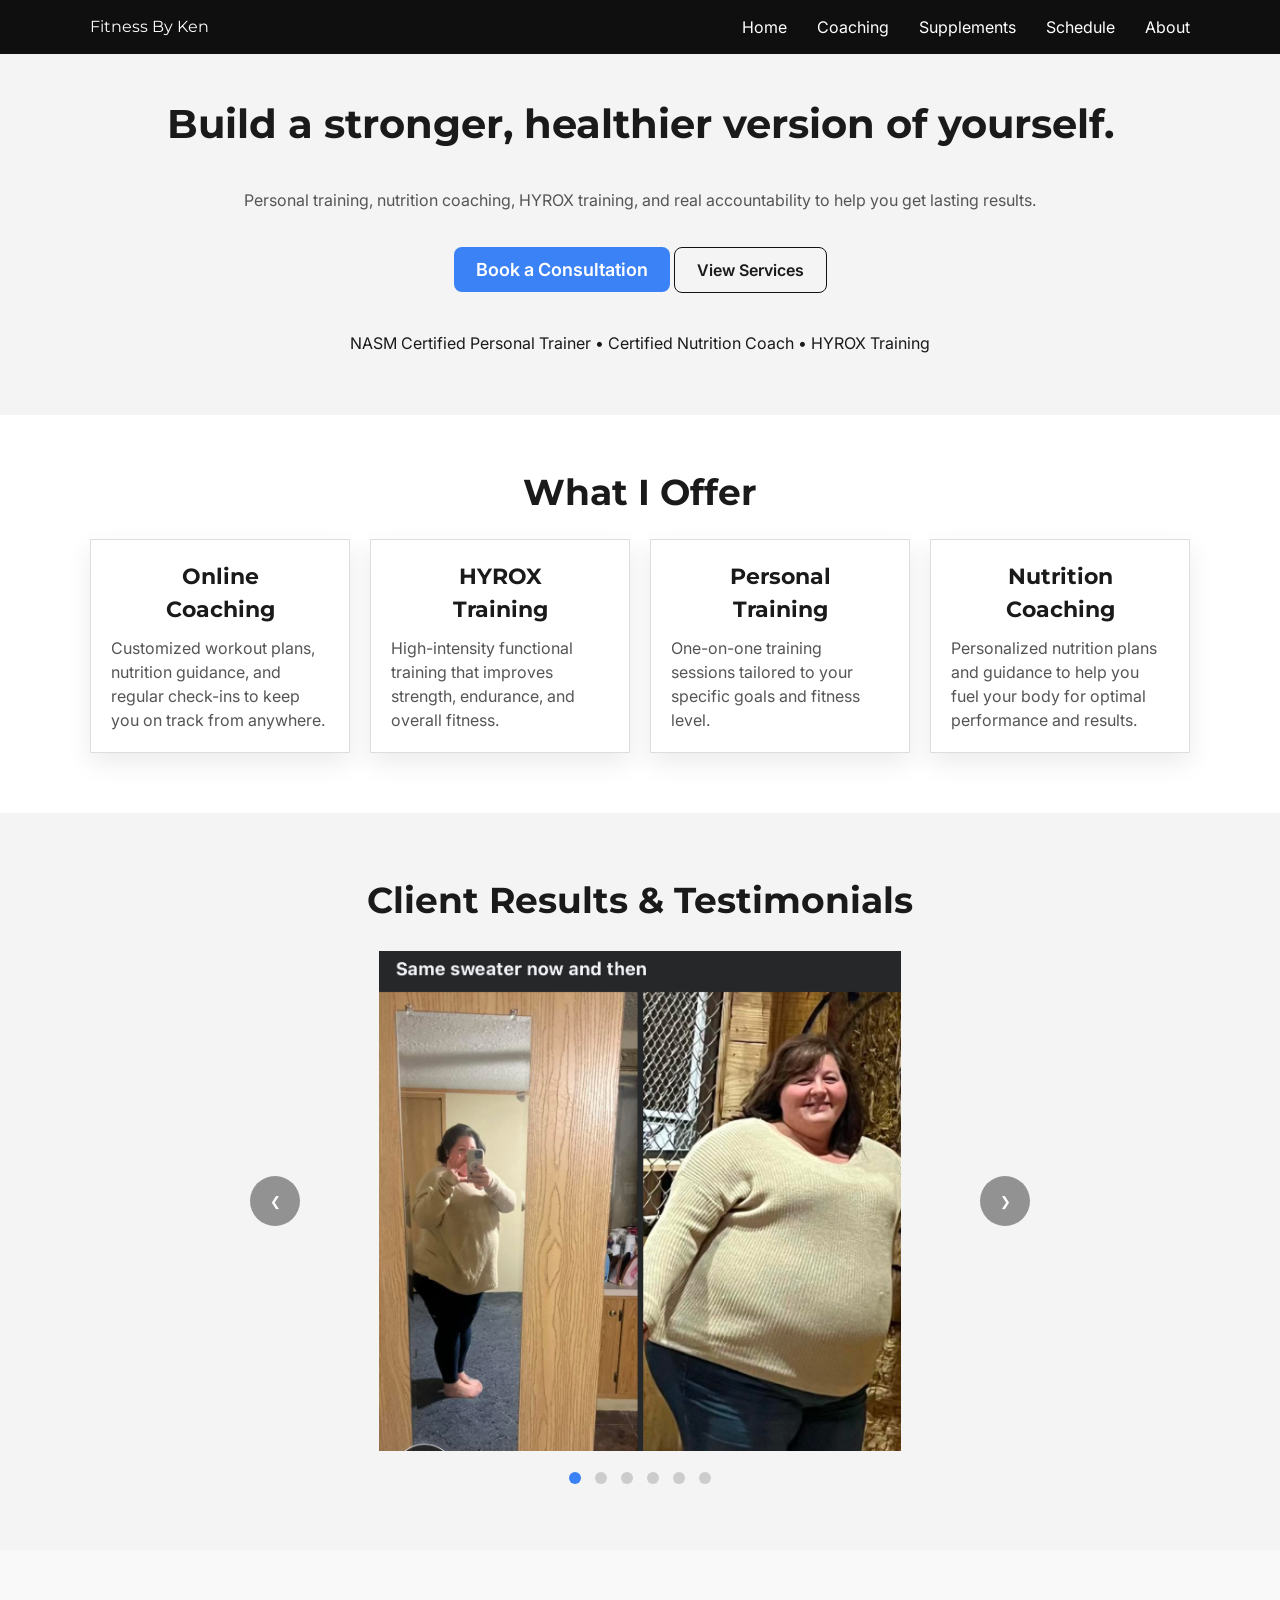
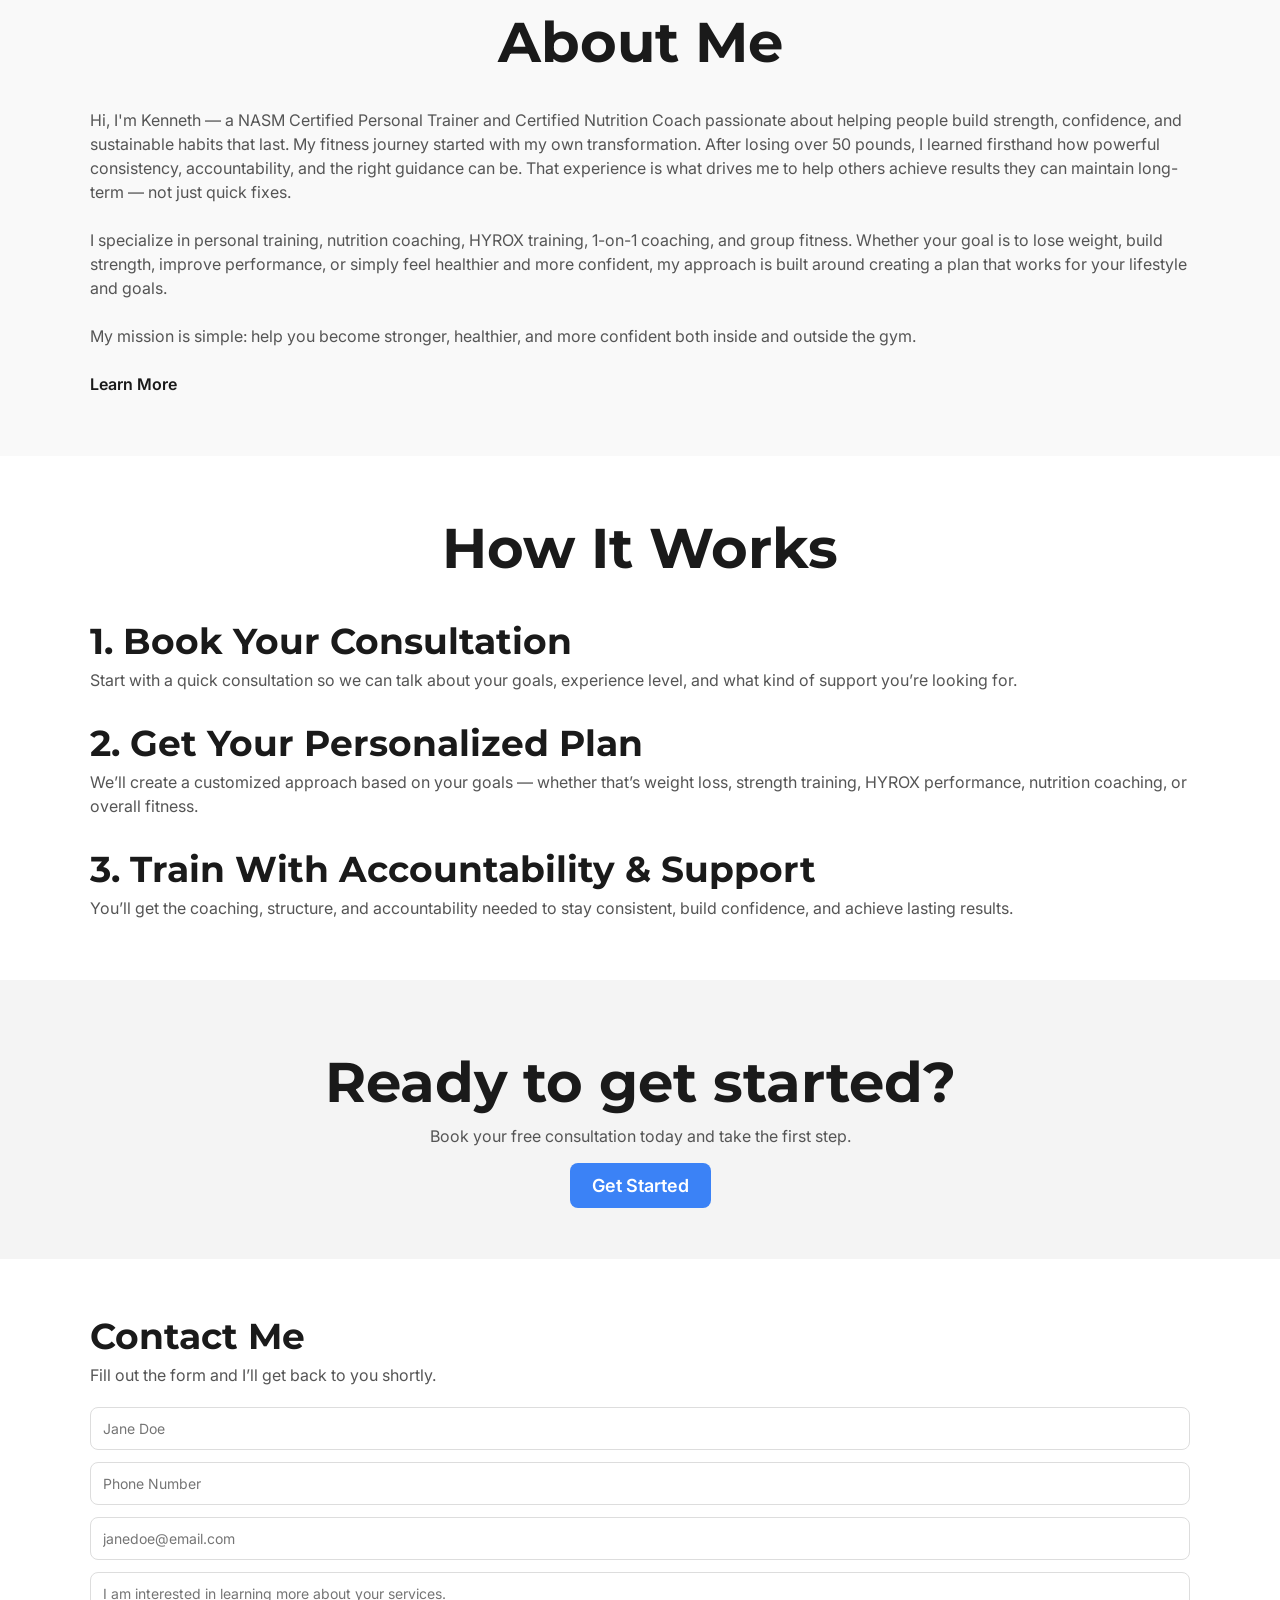
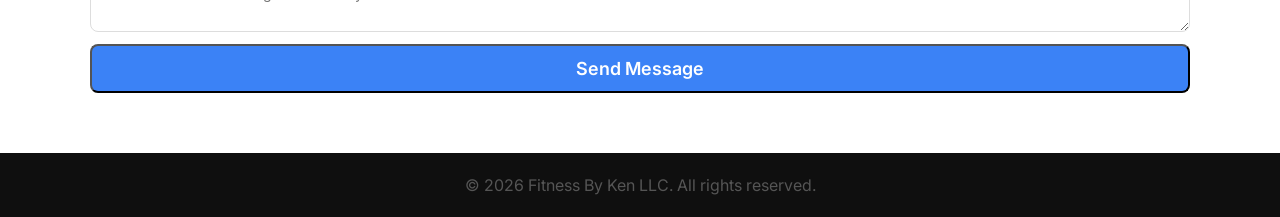
==== index.html @ b192e4bc "hide login button" ====
<!doctype html>
<html lang="en">
  <head>
    <meta charset="UTF-8" />
    <meta name="viewport" content="width=device-width, initial-scale=1.0" />
    <title>Fitness By Ken</title>
    <script type="module" src="js/login.js"></script>
    <link rel="stylesheet" href="style.css" />
    <link
      href="https://fonts.googleapis.com/css2?family=Inter:wght@400;500;600&family=Montserrat:wght@600;700;800&display=swap"
      rel="stylesheet"
    />
  </head>

  <body>
    <!-- HEADER / NAV -->
    <header class="header">
      <div class="container nav">
        <div class="logo">Fitness By Ken</div>

        <!-- <button class="hamburger" id="hamburger">☰</button> -->
        <div class="nav-links" id="navLinks">
          <a href="index.html">Home</a>
          <a href="products.html">Coaching</a>
          <a href="supplements.html">Supplements</a>
          <a href="scheduling.html">Schedule</a>
          <a href="aboutme.html">About</a>
          <a href="login.html" class="login-link loginHidden">Login</a>
        </div>
      </div>

      <div class="container nav mobile-nav">
        <div class="logo">Fitness By Ken</div>

        <div class="mobile-right">
          <a href="login.html" class="login-link loginHidden">Login</a>
          <button class="hamburger" id="hamburger">☰</button>
        </div>
        <div class="nav-links" id="navLinksMobile">
          <a href="index.html">Home</a>
          <a href="products.html">Coaching</a>
          <a href="supplements.html">Supplements</a>
          <a href="scheduling.html">Schedule</a>
          <a href="aboutme.html">About</a>
        </div>
      </div>
    </header>

    <!-- HERO -->
    <section class="hero">
      <div class="container hero-content">
        <h1>Build a stronger, healthier version of yourself.</h1>
        <br />
        <p>
          Personal training, nutrition coaching, HYROX training, and real
          accountability to help you get lasting results.
        </p>
        <br />
        <div class="hero-buttons">
          <a href="scheduling.html" class="btn primary">Book a Consultation</a>
          <a href="products.html" class="btn secondary">View Services</a>
        </div>
        <br />
        <br
        <p>
          NASM Certified Personal Trainer • Certified Nutrition Coach • HYROX
          Training
        </p>
      </div>
    </section>

    <!-- SERVICES -->
    <section class="section">
      <div class="container">
        <h2 class="centerMe">What I Offer</h2>
        <div class="grid">
          <div class="card">
            <h3 class="wioTitle">Online Coaching</h3>
            <p>
              Customized workout plans, nutrition guidance, and regular check-ins
              to keep you on track from anywhere.
            </p>
          </div>

           <div class="card">
            <h3 class="wioTitle">HYROX Training</h3>
            <p>
              High-intensity functional training that improves strength, endurance, and overall fitness.
            </p>
          </div>

          <div class="card">
            <h3 class="wioTitle">Personal Training</h3>
            <p>
              One-on-one training sessions tailored to your specific goals and fitness level.
            </p>
          </div>

          <div class="card">
            <h3 class="wioTitle">Nutrition Coaching</h3>
            <p>
              Personalized nutrition plans and guidance to help you fuel your body for optimal performance and results.
            </p>
          </div>
           <!-- <div class="card">
            <h3 class="wioTitle">Group Fitness</h3>
            <p>
              Fun and motivating group workouts that foster community and accountability while helping you reach your fitness goals.
            </p>
          </div> -->
        </div>
      </div>
    </section>

    <!--  Testimonials -->
    <section class="results-section">
      <h2>Client Results & Testimonials</h2>
      <br />
      <div class="carousel">
        <button class="carousel-btn prev">&#10094;</button>

        <div class="carousel-track-container">
          <div class="carousel-track">
            <div class="slide">
              <img src="images/image1.JPG" alt="" />
            </div>

            <div class="slide">
              <img src="images/image2.jpeg" alt="" />
            </div>

            <div class="slide">
              <img src="images/image3.JPG" alt="" />
            </div>
            <!-- <div class="slide">
              <video
                class="carousel-video"
                autoplay
                muted
                loop
                playsinline
                preload="auto"
              >
                <source src="images/image44.mp4" type="video/mp4" />
              </video>
            </div> -->
            <div class="slide">
              <img src="images/image5.jpeg" alt="" />
            </div>
            <div class="slide">
              <img src="images/image6.JPG" alt="" />
            </div>
            <div class="slide">
              <img src="images/image7.jpeg" alt="" />
            </div>
          </div>
        </div>

        <button class="carousel-btn next">&#10095;</button>
      </div>

      <div class="carousel-dots">
        <button class="dot active"></button>
        <button class="dot"></button>
        <button class="dot"></button>
        <button class="dot"></button>
        <button class="dot"></button>
        <button class="dot"></button>
      </div>
    </section>

    <!-- ABOUT PREVIEW -->
    <section class="section alt">
      <div class="container about">
        <div>
          <h1 class="centerMe">About Me</h1>
          <br />
          <p>
            <!-- I entered the fitness industry after my own weight loss journey,
            where I lost over 50 pounds with the guidance of a coach. That
            experience transformed my life physically and mentally and inspired
            me to help others achieve similar lasting change. Through both
            personal experience and coaching, I’ve learned that real progress
            comes from structure, consistency, accountability, and sustainable
            habits rather than quick fixes. My focus is helping people build
            systems that lead to long-term results inside and outside the gym. -->
            Hi, I'm Kenneth — a NASM Certified Personal Trainer and Certified Nutrition Coach passionate about helping people build strength, confidence, and sustainable habits that last.
            My fitness journey started with my own transformation. After losing over 50 pounds, I learned firsthand how powerful consistency, accountability, and the right guidance can be. That experience is what drives me to help others achieve results they can maintain long-term — not just quick fixes. <br /> <br />
            I specialize in personal training, nutrition coaching, HYROX training, 1-on-1 coaching, and group fitness. Whether your goal is to lose weight, build strength, improve performance, or simply feel healthier and more confident, my approach is built around creating a plan that works for your lifestyle and goals. <br /> <br />
            My mission is simple: help you become stronger, healthier, and more confident both inside and outside the gym.
          </p>
          <br />
          <a href="aboutme.html" id="learnMore" class="btn link">Learn More</a>
        </div>
      </div>
    </section>

    <!-- HOW IT WORKS -->

    <!-- need to make mobile 
     Desktop
    Three columns/cards side-by-side
    [1]   [2]   [3]
    Mobile
    Stack vertically
    [1]
    [2]
    [3] -->
    <section class="section">
      <div class="container">
        <h1 class="centerMe">How It Works</h1>
        <br />
        <h2>1. Book Your Consultation</h2>
        <p>Start with a quick consultation so we can talk about your goals, experience level, and what kind of support you’re looking for.</p>
        <br />
        <h2>2. Get Your Personalized Plan</h2>
        <p>We’ll create a customized approach based on your goals — whether that’s weight loss, strength training, HYROX performance, nutrition coaching, or overall fitness.</p>
        <br />
        <h2>3. Train With Accountability & Support</h2>
        <p>You’ll get the coaching, structure, and accountability needed to stay consistent, build confidence, and achieve lasting results.</p>
      </div>
    </section>

    <!-- CTA -->
    <section class="cta">
      <div class="container">
        <h1>Ready to get started?</h1>
        
        <p>Book your free consultation today and take the first step.</p>
        <br />
        <a href="scheduling.html" class="btn primary">Get Started</a>
      </div>
    </section>
    <section class="section">
      <div class="container">
        <h2>Contact Me</h2>
        <p>Fill out the form and I’ll get back to you shortly.</p>

        <form
          class="contact-form"
          action="https://formspree.io/f/meennvjg"
          method="POST"
        >
          <input type="text" name="name" placeholder="Jane Doe" required />

          <input type="text" name="phone" placeholder="Phone Number" required />

          <input
            type="email"
            name="email"
            placeholder="janedoe@email.com"
            required
          />

          <textarea
            name="message"
            placeholder="I am interested in learning more about your services."
            required
          ></textarea>

          <button type="submit" class="btn primary contactButton">
            Send Message
          </button>
        </form>
      </div>
    </section>

    <!-- FOOTER -->
    <footer class="footer">
      <div class="container">
        <p>© 2026 Fitness By Ken LLC. All rights reserved.</p>
      </div>
    </footer>
    <script>
      const hamburger = document.getElementById("hamburger");
      const navLinks = document.getElementById("navLinksMobile");

      console.log("Hamburger:", hamburger);
      console.log("NavLinksMobile:", navLinksMobile);

      hamburger.addEventListener("click", () => {
        console.log("clicked");
        navLinks.classList.toggle("active");
      });
    </script>
    <script src="JS/carousel.js" defer></script>
  </body>
</html>
---- style.css ----
/* RESET */
* {
  margin: 0;
  padding: 0;
  box-sizing: border-box;
  font-family: "Inter", sans-serif;
}

:root {
  --black: #0f0f0f;
  --white: #ffffff;
  --gray: #f4f4f4;
  --text: #1a1a1a;
  --accent: #3b82f6;
}

body {
  line-height: 1.5;
  color: #111;
  font-family: "Inter", sans-serif;
  color: var(--text);
}

a {
  color: inherit;
  text-decoration: none;
}

h1,
h2,
h3,
.logo {
  font-family: "Montserrat", sans-serif;
}

h1 {
  font-size: clamp(32px, 5vw, 56px);
}

h2 {
  font-size: clamp(24px, 3.5vw, 36px);
}

h3 {
  font-size: clamp(18px, 2.5vw, 22px);
}

p {
  font-size: 16px;
  color: #555;
}

/* LAYOUT */
.container {
  width: 90%;
  max-width: 1100px;
  margin: 0 auto;
}

.centerMe {
  text-align: center;
}

/* NAV */
.header {
  background: var(--black);
  color: white;
  padding: 15px 0;
}

.nav {
  display: flex;
  justify-content: space-between;
  align-items: center;
  flex-wrap: wrap;
  gap: 10px;
}

.nav a {
  color: white;
  text-decoration: none;
  margin-left: 15px;
}

.login-link {
  margin-left: 15px;
  padding: 8px 14px;
  border: 1px solid white;
  border-radius: 6px;
  color: white;
  display: flex;
  align-items: center;
}

.login-link:hover {
  background: white;
  color: black;
}

.loginHidden {
  display: none;
}

/* HERO */
.hero {
  background: var(--gray);
  /* padding: 80px 0; */
  padding: clamp(40px, 4vh, 80px) 0;
  text-align: center;
}

.hero h1 {
  font-size: 40px;
  margin-bottom: 10px;
}

.hero p {
  margin-bottom: 20px;
}

/* About Me */
.about-hero {
  text-align: center;
  padding: 40px 0;
}

.subtitle {
  font-size: 18px;
  color: #555;
  margin-top: 10px;
}

/* BUTTONS */
#learnMore {
  padding-left: 0%;
}
.btn {
  padding: 12px 22px;
  border-radius: 8px;
  font-weight: 600;
  transition: all 0.2s ease;
}

.primary:hover {
  opacity: 0.9;
}

.secondary {
  border: 1px solid #111;
}

.primary {
  background: var(--accent);
  color: white;
  font-family: "Inter", sans-serif;
  font-size: 18px;
}

.secondaryBtn {
  background: navy;
  color: white;
  font-family: "Inter", sans-serif;
  font-size: 18px;
}

.contactButton {
  background: var(--accent);
  color: white;
  font-family: "Inter", sans-serif;
  padding: 12px 22px;
  border-radius: 8px;
  font-weight: 600;
  transition: all 0.2s ease;
  /* font-size: 200px; */
}

/* SECTIONS */
section {
  padding-top: 70px;
}
.section {
  /* padding: 60px 0; */
  padding-top: 50px;
  padding-bottom: 60px;
}

.purchaseBtn {
  /* padding-left: 30px; */
  /* border: 2px solid var(--accent); */
  display: flex;
  justify-content: center;
}

.section.alt {
  background: #f9f9f9;
}

/* GRID */
.grid {
  display: grid;
  /* grid-template-columns: repeat(3, 1fr); */
  grid-template-columns: repeat(auto-fit, minmax(250px, 1fr));
  gap: 20px;
  margin-top: 20px;
  justify-items: center;
}

.membership-grid {
  display: inline-grid;
  grid-template-columns: repeat(3, 1fr);
  gap: 20px;
  margin-top: 20px;
  justify-items: center;
}

.pricing {
  font-size: 4em;
  font-weight: 600;
  color: white;
}

.smallFont {
  font-size: 0.75em;
  color: white;
}

.featuresList {
  margin-top: -20px;
  padding-left: 20px;
}
.featuresList li {
  margin-top: 18px;
  margin-bottom: 18px;
  list-style-type: none;
}

.cardColor {
  background: var(--accent);
  padding-bottom: 30px;
  /* margin-left: -20px;
  margin-right: -20px; */
}

.cardColor p,
h3 {
  /* margin-left: 20px;
  margin-right: 20px; */
  padding-left: 20px;
  padding-right: 20px;
}

.cardP {
  margin-left: 20px;
  margin-right: 20px;
}

.card {
  border: 1px solid #ddd;
  box-shadow: 0 10px 25px rgba(0, 0, 0, 0.08);
  transition: transform 0.2s ease;
  /* color: white; */
  padding: 20px;
}

.cardP {
  color: white;
}
.purchaseCard h3 {
  color: white;
  padding-top: 20px;
}

#card {
  padding: 0;
}

.purchaseCard {
  border: 1px solid #ddd;
  box-shadow: 0 10px 25px rgba(0, 0, 0, 0.08);
  transition: transform 0.2s ease;
  /* padding-left: 20px !important;
  padding-right: 20px !important; */
}

.disabled-link {
  opacity: 0.5;
  pointer-events: none;
}

hr {
  margin-right: 0px;
  margin-left: -20px;
}

.card:hover {
  transform: translateY(-5px);
}

.membership-card {
  display: flex;
  flex-direction: column;
  height: 100%;
}

/* CTA */
.cta {
  background: black;
  color: white;
  text-align: center;
  padding-top: 35px;
  padding-bottom: 60px;
  padding-left: 0;
  padding-right: 0;
}

.contact-form {
  display: flex;
  flex-direction: column;
  gap: 12px;
  margin-top: 20px;
  width: 100%;
}

.contact-form input,
.contact-form textarea {
  padding: 12px;
  border: 1px solid #ddd;
  border-radius: 8px;
  font-size: 14px;
  width: 100%;
}

.contact-form input:focus,
.contact-form textarea:focus {
  outline: none;
  border-color: #3b82f6;
}

/* SERVICES */
.wioTitle {
  text-align: center;
  margin-bottom: 10px;
}

/* RESULTS */
.results-section {
  padding: 60px 0;
  text-align: center;
  background-color: var(--gray);
}

.carousel {
  position: relative;
  max-width: 800px;
  margin: auto;
}

.carousel-track-container {
  overflow: hidden;
  border-radius: 12px;
}

.carousel-track {
  display: flex;
  transition: transform 0.4s ease;
}

.slide {
  min-width: 100%;
  height: 500px;
}

.slide img,
.slide video {
  width: 100%;
  height: 100%;
  display: block;
  border-radius: 12px;
  object-fit: contain;
}

.carousel-btn {
  position: absolute;
  top: 50%;
  transform: translateY(-50%);
  z-index: 9999;

  background: rgba(0, 0, 0, 0.5);
  color: white;
  border: none;

  width: 50px;
  height: 50px;

  display: flex;
  align-items: center;
  justify-content: center;

  border-radius: 50%;
  cursor: pointer;

  pointer-events: auto;
  touch-action: manipulation;
}

.prev {
  left: 10px;
}

.next {
  right: 10px;
}

.prev,
.next {
  position: absolute;
  top: 50%;
  transform: translateY(-50%);
  z-index: 10;

  background: rgba(0, 0, 0, 0.4);
  color: white;
  border: none;
  padding: 10px 14px;
  cursor: pointer;
}

.carousel-dots {
  margin-top: 15px;
}

.dot {
  width: 12px;
  height: 12px;
  border-radius: 50%;
  border: none;
  margin: 0 5px;
  background: #ccc;
  cursor: pointer;
}

.dot.active {
  background: #3b82f6;
}

.carousel-track {
  cursor: grab;
  user-select: none;
  will-change: transform;
}

.carousel-track:active {
  cursor: grabbing;
}

.carousel-track-container {
  position: relative;
  z-index: 1;
}

.carousel-btn {
  z-index: 10000;
}

.carousel-video {
  width: 100%;
  height: 100%;
  object-fit: cover;
  display: block;
  border-radius: 12px;
}

.carousel-track-container {
  height: 500px;
  overflow: hidden;
}

.slide video,
.slide img {
  pointer-events: none;
}

/* FOOTER */
.footer {
  text-align: center;
  padding: 20px;
  font-size: 14px;
  background: var(--black);
}

/* 2-column layout */
.split {
  display: grid;
  grid-template-columns: 2fr 1fr;
  gap: 40px;
  align-items: start;
}

/* Right-side box */
.about-box {
  background: white;
  padding: 20px;
  border-radius: 10px;
  box-shadow: 0 10px 25px rgba(0, 0, 0, 0.08);
}

.about-box ul {
  margin-top: 10px;
  padding-left: 20px;
}

.about-box li {
  margin-bottom: 8px;
}

.nav-links {
  display: flex;
  gap: 15px;
  align-items: center;
}

.hamburger {
  display: none;
  font-size: 28px;
  background: none;
  border: none;
  color: white;
  cursor: pointer;
}

.mobile-nav {
  display: none;
}

/* Purchase Buttons */
.stripeButton {
  width: 100%;
  max-width: 100%;
  overflow: hidden;
}

/* Supplements Section */
body {
  margin: 0;
  font-family: Arial, sans-serif;
  color: var(--text);
  background: white;
}

/* HERO */

.supp {
  /* background:
    linear-gradient(rgba(0, 0, 0, 0.55), rgba(0, 0, 0, 0.55)),
    url("images/supplements-banner.jpg");
  background-size: cover;
  background-position: center;
  color: --var();
  text-align: center;
  padding: 100px 20px; */
  background: var(--gray);
  /* padding: 80px 0; */
  padding: clamp(40px, 4vh, 80px) 0;
  text-align: center;
}

.supp h1 {
  font-size: 3rem;
  margin-bottom: 15px;
}

.supp p {
  max-width: 700px;
  margin: auto;
  line-height: 1.6;
}

.disclaimer {
  margin-top: 20px;
  font-size: 0.9rem;
  opacity: 0.85;
}

/* CATEGORY FILTERS */

.categories {
  display: flex;
  justify-content: center;
  flex-wrap: wrap;
  gap: 10px;
  padding: 40px 20px;
}

.category-btn {
  padding: 10px 20px;
  border: none;
  border-radius: 50px;
  background: var(--gray);
  cursor: pointer;
  font-weight: bold;
  font-size: 1em;
}

.category-btn:hover {
  background: var(--accent);
  color: white;
}

/* FEATURED PRODUCT */

.featured {
  max-width: 1200px;
  margin: auto;
  padding: 40px 20px;
}

.featured-card {
  display: grid;
  grid-template-columns: 1fr 1fr;
  gap: 40px;
  background: #f5f5f5;
  border-radius: 20px;
  overflow: hidden;
}

.featured-image img {
  width: 100%;
  height: 100%;
  object-fit: cover;
}

.featured-content {
  padding: 40px;
}

.badge {
  display: inline-block;
  background: #42d7f5;
  /* padding: 8px 14px; */
  padding-left: 20px;
  padding-right: 20px;
  padding-top: 10px;
  padding-bottom: 10px;
  border-radius: 10px;
  font-weight: bold;
  margin-bottom: 20px;
  margin-left: 38%;
  margin-right: 38%;
  color: white;
  font-size: 1.25em;
}

.featured-content h2 {
  margin-top: 0;
}

.btnProduct {
  display: inline-block;
  background: var(--accent);
  color: white;
  text-decoration: none;
  padding: 14px 28px;
  border-radius: 10px;
  margin-top: 20px;
  transition: 0.3s;
}

.btnProduct:hover {
  /* background: var(--primary-dark);
  color: var(--black); */
  opacity: 0.8;
}

/* PRODUCT GRID */

.products {
  max-width: 1200px;
  margin: auto;
  padding: 40px 20px;
}

.product-grid {
  display: grid;
  grid-template-columns: repeat(auto-fit, minmax(280px, 1fr));
  gap: 25px;
}

.product-card {
  background: white;
  border: 1px solid #ddd;
  border-radius: 15px;
  overflow: hidden;
  transition: 0.3s;
}

.product-card:hover {
  transform: translateY(-5px);
}

.product-card img {
  width: 100%;
  height: 250px;
  object-fit: contain;
}

.product-info {
  padding: 20px;
}

.product-info h3 {
  margin-top: 0;
  margin-left: -20px;
}

.product-info ul {
  padding-left: 18px;
}

.product-info a {
  width: 100%;
  text-align: center;
  box-sizing: border-box;
}

/* DAILY STACK */

.stack {
  background: #fafafa;
  padding: 80px 20px;
}

.stack-container {
  max-width: 900px;
  margin: auto;
}

.stack h2 {
  text-align: center;
  margin-bottom: 40px;
}

.stack-item {
  margin-bottom: 25px;
}

.stack-item h3 {
  color: var(--primary);
}

/* FAQ */

.faq {
  max-width: 900px;
  margin: auto;
  padding: 80px 20px;
}

.faq h2 {
  text-align: center;
  margin-bottom: 40px;
}

.faq-item {
  margin-bottom: 30px;
}

.faq h3 {
  margin-left: -20px !important;
}

/* CTA */

.cta {
  background: var(--gray);
  color: var(--text);
  text-align: center;
  padding-top: 60px;
  padding-bottom: 60px;
  padding-left: 20px;
  padding-right: 20px;
}

.cta h2 {
  margin-top: 0;
}

@media (max-width: 768px) {
  .featured-card {
    grid-template-columns: 1fr;
  }

  .hero h1 {
    font-size: 2.2rem;
  }
}

/* Terms of Service */
.tos {
  max-width: 75vw;
  margin: 0 auto;
  padding: 60px 20px;
}

/* Privacy Policy */
.privacy-policy {
  max-width: 75vw;
  margin: 0 auto;
  padding: 60px 20px;
}

/* Responsive */
/* tablet */
@media (max-width: 1024px) {
  .split {
    grid-template-columns: 1fr;
  }

  .grid {
    grid-template-columns: repeat(2, 1fr);
    gap: 20px;
  }
}

/* mobile */
@media (max-width: 768px) {
  .grid {
    grid-template-columns: repeat(2, 1fr);
  }
  .hero-buttons {
    flex-direction: column;
    align-items: center;
    width: 100%;
    flex-wrap: wrap;
    justify-content: center;
    gap: 10px;
    grid-template-columns: 2fr;
    display: flex !important;
  }
  .hero-buttons .btn {
    width: 100%;
    max-width: 100%;
    text-align: center;
  }

  .nav {
    flex-wrap: wrap;
    align-items: center;
    text-align: right;
    padding-right: 15px;
    padding-left: 15px;
    gap: 10px;
    display: none;
    justify-content: space-between;
    width: 100%;
  }

  .mobile-nav {
    flex-wrap: wrap;
    align-items: center;
    text-align: right;
    padding-right: 15px;
    padding-left: 15px;
    gap: 10px;
    display: flex;
    justify-content: space-between;
    width: 100%;
  }
  .hamburger {
    display: block;
  }

  .nav-links {
    display: none;
    flex-direction: column;
    width: 100%;
    align-items: flex-end;
    text-align: right;
    margin-top: 10px;
  }

  .nav-links.active {
    display: flex !important;
  }
  .mobile-right {
    display: flex;
    align-items: center;
    gap: 15px;
  }

  .purchaseBtn iframe,
  .stripeButton {
    width: 100% !important;
    max-width: 100% !important;
    padding: 10px 0 !important;
  }

  @media (max-width: 640px) {
    .grid {
      grid-template-columns: 1fr;
    }
    .hero-buttons {
      flex-direction: column;
      align-items: center;
      width: 100%;
      flex-wrap: wrap;
      justify-content: center;
      gap: 10px;
      grid-template-columns: 1fr;
      display: flex !important;
    }
    .hero-buttons .btn {
      width: 100%;
      max-width: 280px;
      text-align: center;
    }

    .nav {
      flex-wrap: wrap;
      align-items: center;
      text-align: right;
      padding-right: 15px;
      padding-left: 15px;
      gap: 10px;
      display: none;
      justify-content: space-between;
      width: 100%;
    }

    .mobile-nav {
      flex-wrap: wrap;
      align-items: center;
      text-align: right;
      padding-right: 15px;
      padding-left: 15px;
      gap: 10px;
      display: flex;
      justify-content: space-between;
      width: 100%;
    }
    .hamburger {
      display: block;
    }

    .nav-links {
      display: none;
      flex-direction: column;
      width: 100%;
      align-items: flex-end;
      text-align: right;
      margin-top: 10px;
    }

    .nav-links.active {
      display: flex !important;
    }
    .mobile-right {
      display: flex;
      align-items: center;
      gap: 15px;
    }

    .purchaseBtn iframe,
    .stripeButton {
      width: 100% !important;
      max-width: 100% !important;
      padding: 10px 0 !important;
    }
  }
}
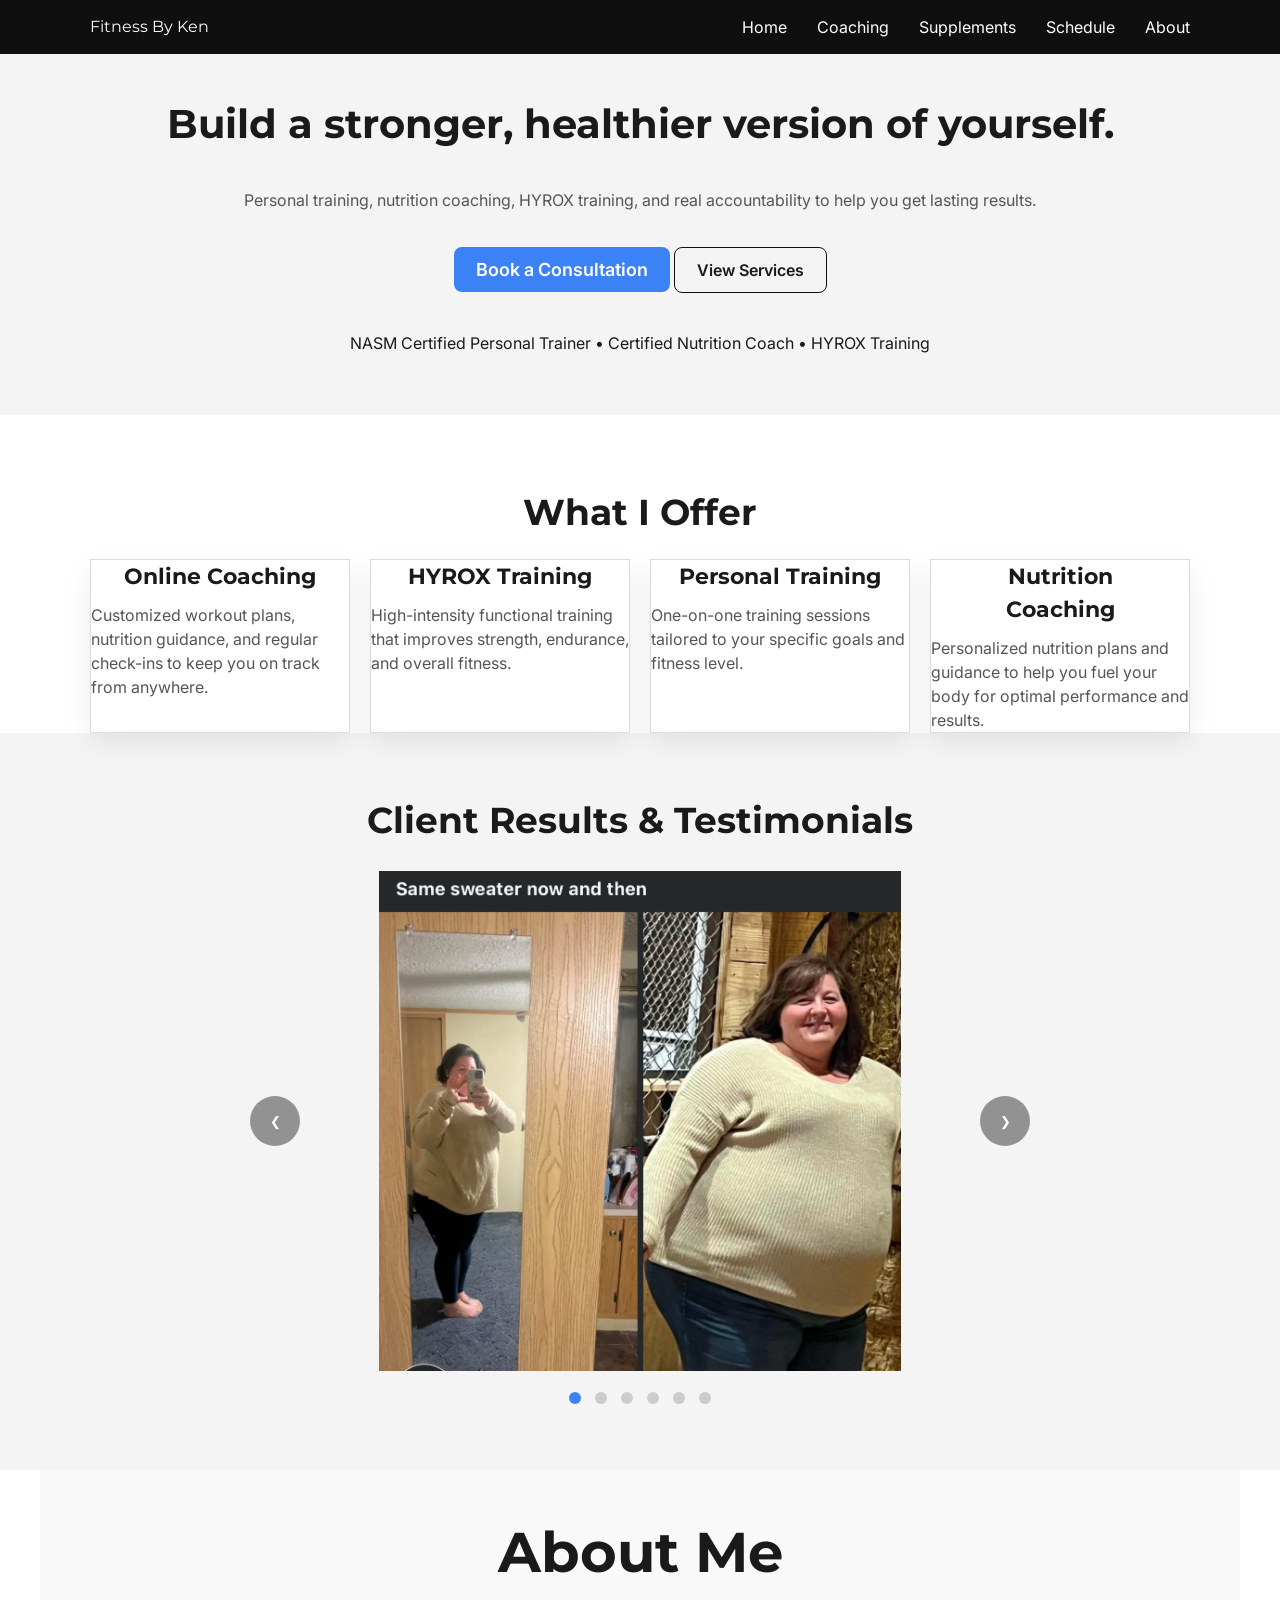
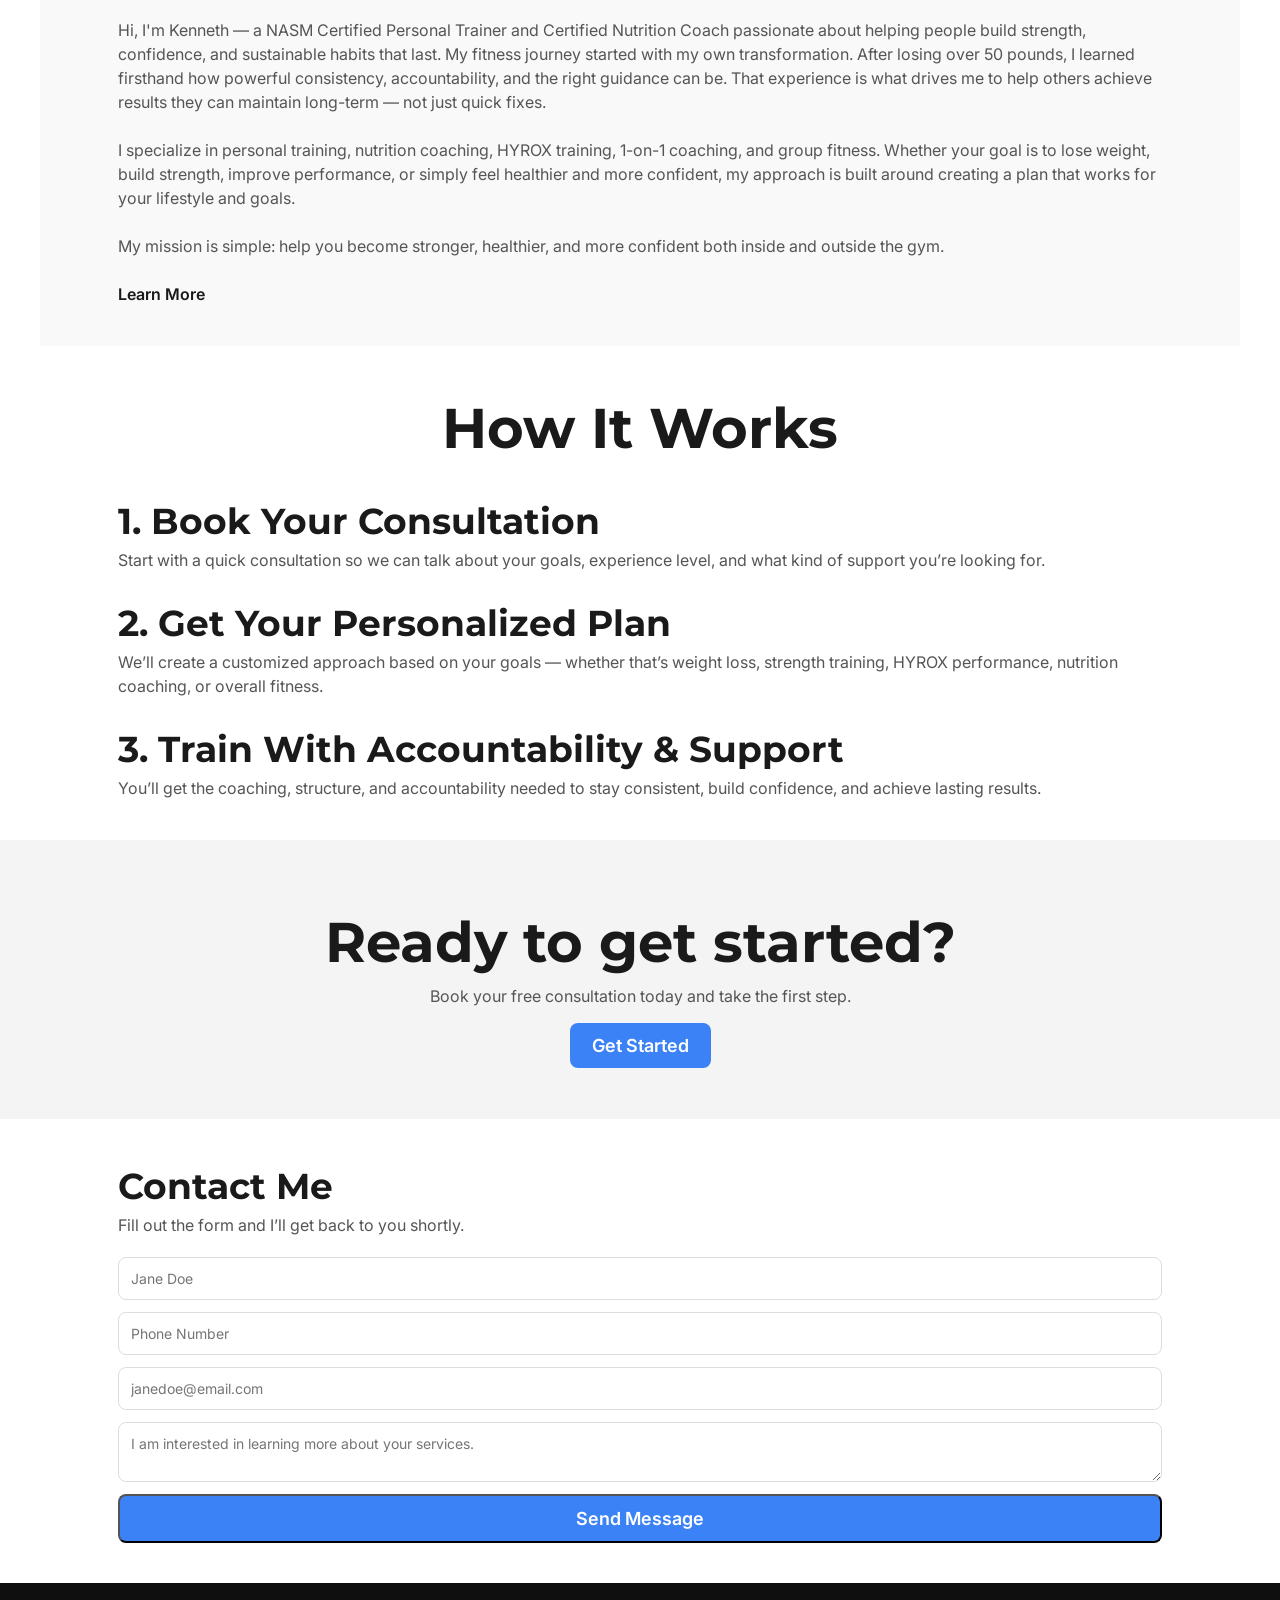
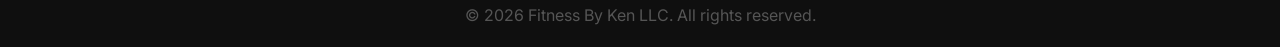
==== commit 3f451f7c: "update purchase cards" ====
--- a/index.html
+++ b/index.html
@@ -70,7 +70,7 @@
     </section>
 
     <!-- SERVICES -->
-    <section class="section">
+    <section class="sectionIndex">
       <div class="container">
         <h2 class="centerMe">What I Offer</h2>
         <div class="grid">
--- a/style.css
+++ b/style.css
@@ -179,9 +179,12 @@
   padding-top: 70px;
 }
 .section {
-  /* padding: 60px 0; */
-  padding-top: 50px;
-  padding-bottom: 60px;
+  /* padding-top: 50px;
+  padding-bottom: 60px; */
+  /* comment out top, keep the bottom */
+  max-width: 1200px;
+  margin: auto;
+  padding: 40px 20px;
 }
 
 .purchaseBtn {
@@ -206,11 +209,22 @@
 }
 
 .membership-grid {
-  display: inline-grid;
+  /* display: inline-grid;
   grid-template-columns: repeat(3, 1fr);
-  gap: 20px;
+  grid-template-rows: repeat(2, 1fr);
+  grid-auto-flow: column;
+  gap: 0 1rem;
   margin-top: 20px;
   justify-items: center;
+  align-items: stretch; */
+
+  /* comment out top, keep the bottom */
+  display: grid;
+  grid-template-columns: repeat(3, 1fr);
+  grid-template-rows: auto auto;
+  grid-auto-flow: column;
+  column-gap: 1rem;
+  row-gap: 0;
 }
 
 .pricing {
@@ -225,18 +239,48 @@
 }
 
 .featuresList {
-  margin-top: -20px;
+  /* margin-top: -20px; */
   padding-left: 20px;
+
+  flex: 1;
+  width: 100%;
+  height: 100%;
+  margin: 0;
+  display: flex;
+  flex-direction: column;
+  justify-content: space-evenly;
 }
 .featuresList li {
-  margin-top: 18px;
-  margin-bottom: 18px;
+  /* margin-top: 18px;
+  margin-bottom: 18px; */
   list-style-type: none;
+  /* justify-content: space-evenly; */
+  /* display: flex;
+  flex-direction: column;
+  justify-content: space-evenly;
+  padding: 0; */
+  margin: 0;
+  padding: 20px 0;
+}
+
+.features {
+  /* display: flex;
+  flex-direction: column;
+  justify-content: space-evenly; */
+  height: 100%;
+  display: flex;
+  flex-direction: column;
+  /* justify-content: space-evenly; */
+  padding: 0;
+  justify-items: stretch;
+  width: 100%;
 }
 
 .cardColor {
   background: var(--accent);
   padding-bottom: 30px;
+  height: 100%;
+
   /* margin-left: -20px;
   margin-right: -20px; */
 }
@@ -259,7 +303,7 @@
   box-shadow: 0 10px 25px rgba(0, 0, 0, 0.08);
   transition: transform 0.2s ease;
   /* color: white; */
-  padding: 20px;
+  /* padding: 20px; */
 }
 
 .cardP {
@@ -275,13 +319,25 @@
 }
 
 .purchaseCard {
-  border: 1px solid #ddd;
+  /* border: 1px solid #ddd; */
   box-shadow: 0 10px 25px rgba(0, 0, 0, 0.08);
   transition: transform 0.2s ease;
   /* padding-left: 20px !important;
   padding-right: 20px !important; */
 }
 
+.purchaseCardTop {
+  border: 1px solid #ddd;
+  border-top-left-radius: 15px;
+  border-top-right-radius: 15px;
+}
+
+.purchaseCardBottom {
+  border: 1px solid #ddd;
+  border-bottom-left-radius: 15px;
+  border-bottom-right-radius: 15px;
+}
+
 .disabled-link {
   opacity: 0.5;
   pointer-events: none;
@@ -300,6 +356,11 @@
   display: flex;
   flex-direction: column;
   height: 100%;
+}
+
+.membership-card a {
+  align-self: center;
+  width: fit-content;
 }
 
 /* CTA */
@@ -784,119 +845,148 @@
   margin-top: 0;
 }
 
-@media (max-width: 768px) {
-  .featured-card {
-    grid-template-columns: 1fr;
-  }
-
-  .hero h1 {
-    font-size: 2.2rem;
-  }
-}
-
-/* Terms of Service */
-.tos {
-  max-width: 75vw;
-  margin: 0 auto;
-  padding: 60px 20px;
-}
-
-/* Privacy Policy */
-.privacy-policy {
-  max-width: 75vw;
-  margin: 0 auto;
-  padding: 60px 20px;
-}
-
-/* Responsive */
-/* tablet */
-@media (max-width: 1024px) {
-  .split {
-    grid-template-columns: 1fr;
-  }
-
-  .grid {
-    grid-template-columns: repeat(2, 1fr);
-    gap: 20px;
-  }
-}
-
-/* mobile */
-@media (max-width: 768px) {
-  .grid {
-    grid-template-columns: repeat(2, 1fr);
-  }
-  .hero-buttons {
-    flex-direction: column;
-    align-items: center;
-    width: 100%;
-    flex-wrap: wrap;
-    justify-content: center;
-    gap: 10px;
-    grid-template-columns: 2fr;
-    display: flex !important;
-  }
-  .hero-buttons .btn {
-    width: 100%;
-    max-width: 100%;
-    text-align: center;
-  }
-
-  .nav {
-    flex-wrap: wrap;
-    align-items: center;
-    text-align: right;
-    padding-right: 15px;
-    padding-left: 15px;
-    gap: 10px;
-    display: none;
-    justify-content: space-between;
-    width: 100%;
-  }
-
-  .mobile-nav {
-    flex-wrap: wrap;
-    align-items: center;
-    text-align: right;
-    padding-right: 15px;
-    padding-left: 15px;
-    gap: 10px;
-    display: flex;
-    justify-content: space-between;
-    width: 100%;
-  }
-  .hamburger {
+.mobileBreak {
+  display: none;
+}
+
+.mobileBreak1 {
+  display: none;
+}
+.mobileBreak2 {
+  display: none;
+}
+.mobileBreak3 {
+  display: none;
+}
+.mobileBreak4 {
+  display: none;
+}
+
+.membershipPadding {
+  padding-left: 30px;
+  padding-right: 30px;
+}
+
+.membershipPadding p {
+  margin-bottom: 0;
+}
+
+@media (max-width: 1190px) {
+  .mobileBreak {
     display: block;
   }
-
-  .nav-links {
+  /* .mobileBreak1 {
+    display: block;
+  } */
+  .mobileBreak2 {
     display: none;
-    flex-direction: column;
-    width: 100%;
-    align-items: flex-end;
-    text-align: right;
-    margin-top: 10px;
   }
-
-  .nav-links.active {
-    display: flex !important;
+  @media (max-width: 1080px) {
+    .mobileBreak {
+      display: block;
+    }
+    .mobileBreak1 {
+      display: block;
+    }
+    .mobileBreak2 {
+      display: none;
+    }
   }
-  .mobile-right {
-    display: flex;
-    align-items: center;
-    gap: 15px;
+  @media (max-width: 1052px) {
+    .mobileBreak {
+      display: block;
+    }
+    .mobileBreak1 {
+      display: block;
+    }
+    .mobileBreak2 {
+      display: block;
+    }
   }
 
-  .purchaseBtn iframe,
-  .stripeButton {
-    width: 100% !important;
-    max-width: 100% !important;
-    padding: 10px 0 !important;
+  @media (max-width: 980px) {
+    .mobileBreak {
+      display: block;
+    }
+    .mobileBreak1 {
+      display: block;
+    }
+    .mobileBreak2 {
+      display: block;
+    }
   }
 
+  @media (max-width: 768px) {
+    .featured-card {
+      grid-template-columns: 1fr;
+    }
+
+    .hero h1 {
+      font-size: 2.2rem;
+    }
+    .mobileBreak {
+      display: block;
+    }
+    .mobileBreak1 {
+      display: block;
+    }
+    .mobileBreak2 {
+      display: block;
+    }
+    .mobileBreak3 {
+      display: block;
+    }
+  }
+
   @media (max-width: 640px) {
+    .mobileBreak {
+      display: none;
+    }
+    .mobileBreak1 {
+      display: none;
+    }
+    .mobileBreak2 {
+      display: none;
+    }
+    .mobileBreak3 {
+      display: none;
+    }
+    .mobileBreak4 {
+      display: block;
+    }
+  }
+
+  /* Terms of Service */
+  .tos {
+    max-width: 75vw;
+    margin: 0 auto;
+    padding: 60px 20px;
+  }
+
+  /* Privacy Policy */
+  .privacy-policy {
+    max-width: 75vw;
+    margin: 0 auto;
+    padding: 60px 20px;
+  }
+
+  /* Responsive */
+  /* tablet */
+  @media (max-width: 1024px) {
+    .split {
+      grid-template-columns: 1fr;
+    }
+
     .grid {
-      grid-template-columns: 1fr;
+      grid-template-columns: repeat(2, 1fr);
+      gap: 20px;
+    }
+  }
+
+  /* mobile */
+  @media (max-width: 768px) {
+    .grid {
+      grid-template-columns: repeat(2, 1fr);
     }
     .hero-buttons {
       flex-direction: column;
@@ -905,12 +995,12 @@
       flex-wrap: wrap;
       justify-content: center;
       gap: 10px;
-      grid-template-columns: 1fr;
+      grid-template-columns: 2fr;
       display: flex !important;
     }
     .hero-buttons .btn {
       width: 100%;
-      max-width: 280px;
+      max-width: 100%;
       text-align: center;
     }
 
@@ -965,5 +1055,96 @@
       max-width: 100% !important;
       padding: 10px 0 !important;
     }
+
+    @media (max-width: 640px) {
+      .grid {
+        grid-template-columns: 1fr;
+      }
+
+      /* come back */
+      .membership-grid {
+        grid-template-columns: 1fr;
+        grid-template-rows: none;
+        grid-auto-flow: row;
+        row-gap: 0;
+        column-gap: 0 !important;
+      }
+      .purchaseCard.features {
+        height: auto;
+        margin-bottom: 2rem;
+      }
+      .featuresList li {
+        padding-top: 20px;
+        padding-bottom: 20px;
+      }
+
+      .hero-buttons {
+        flex-direction: column;
+        align-items: center;
+        width: 100%;
+        flex-wrap: wrap;
+        justify-content: center;
+        gap: 10px;
+        grid-template-columns: 1fr;
+        display: flex !important;
+      }
+      .hero-buttons .btn {
+        width: 100%;
+        max-width: 280px;
+        text-align: center;
+      }
+
+      .nav {
+        flex-wrap: wrap;
+        align-items: center;
+        text-align: right;
+        padding-right: 15px;
+        padding-left: 15px;
+        gap: 10px;
+        display: none;
+        justify-content: space-between;
+        width: 100%;
+      }
+
+      .mobile-nav {
+        flex-wrap: wrap;
+        align-items: center;
+        text-align: right;
+        padding-right: 15px;
+        padding-left: 15px;
+        gap: 10px;
+        display: flex;
+        justify-content: space-between;
+        width: 100%;
+      }
+      .hamburger {
+        display: block;
+      }
+
+      .nav-links {
+        display: none;
+        flex-direction: column;
+        width: 100%;
+        align-items: flex-end;
+        text-align: right;
+        margin-top: 10px;
+      }
+
+      .nav-links.active {
+        display: flex !important;
+      }
+      .mobile-right {
+        display: flex;
+        align-items: center;
+        gap: 15px;
+      }
+
+      .purchaseBtn iframe,
+      .stripeButton {
+        width: 100% !important;
+        max-width: 100% !important;
+        padding: 10px 0 !important;
+      }
+    }
   }
 }
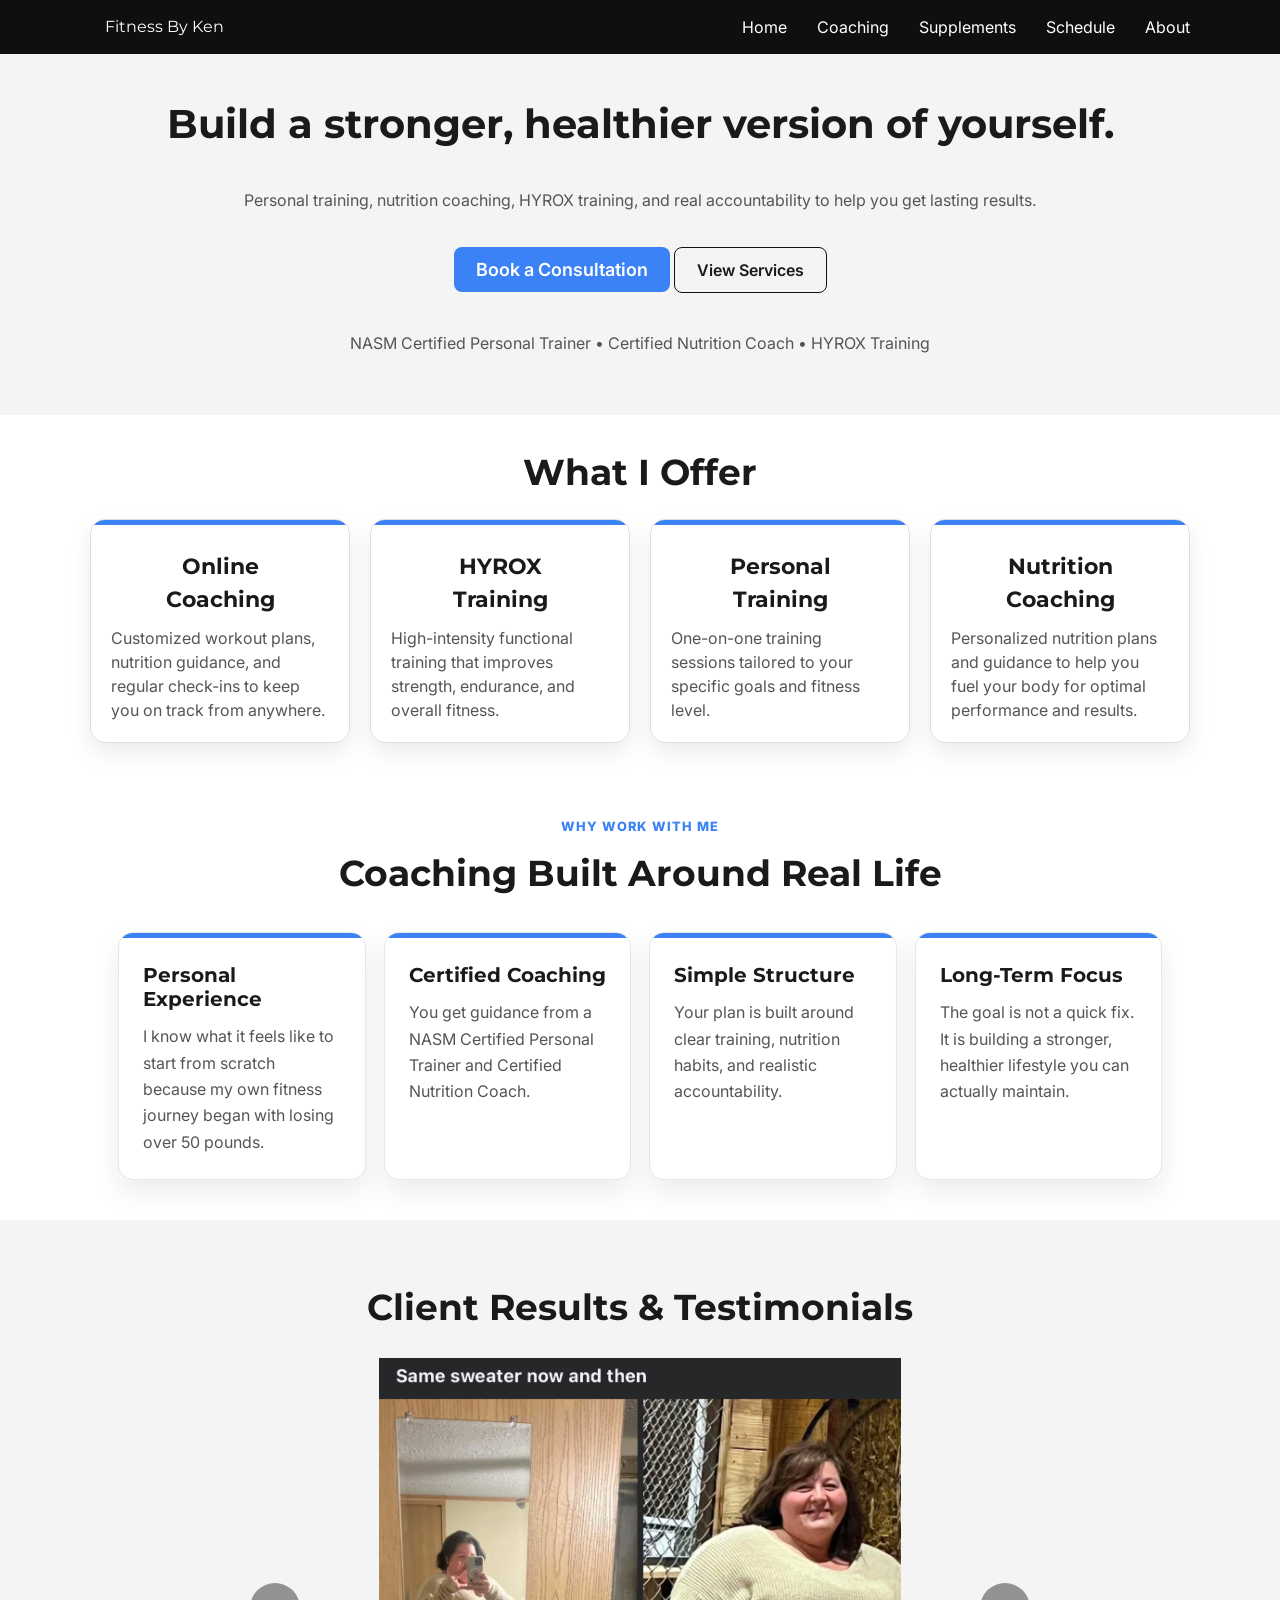
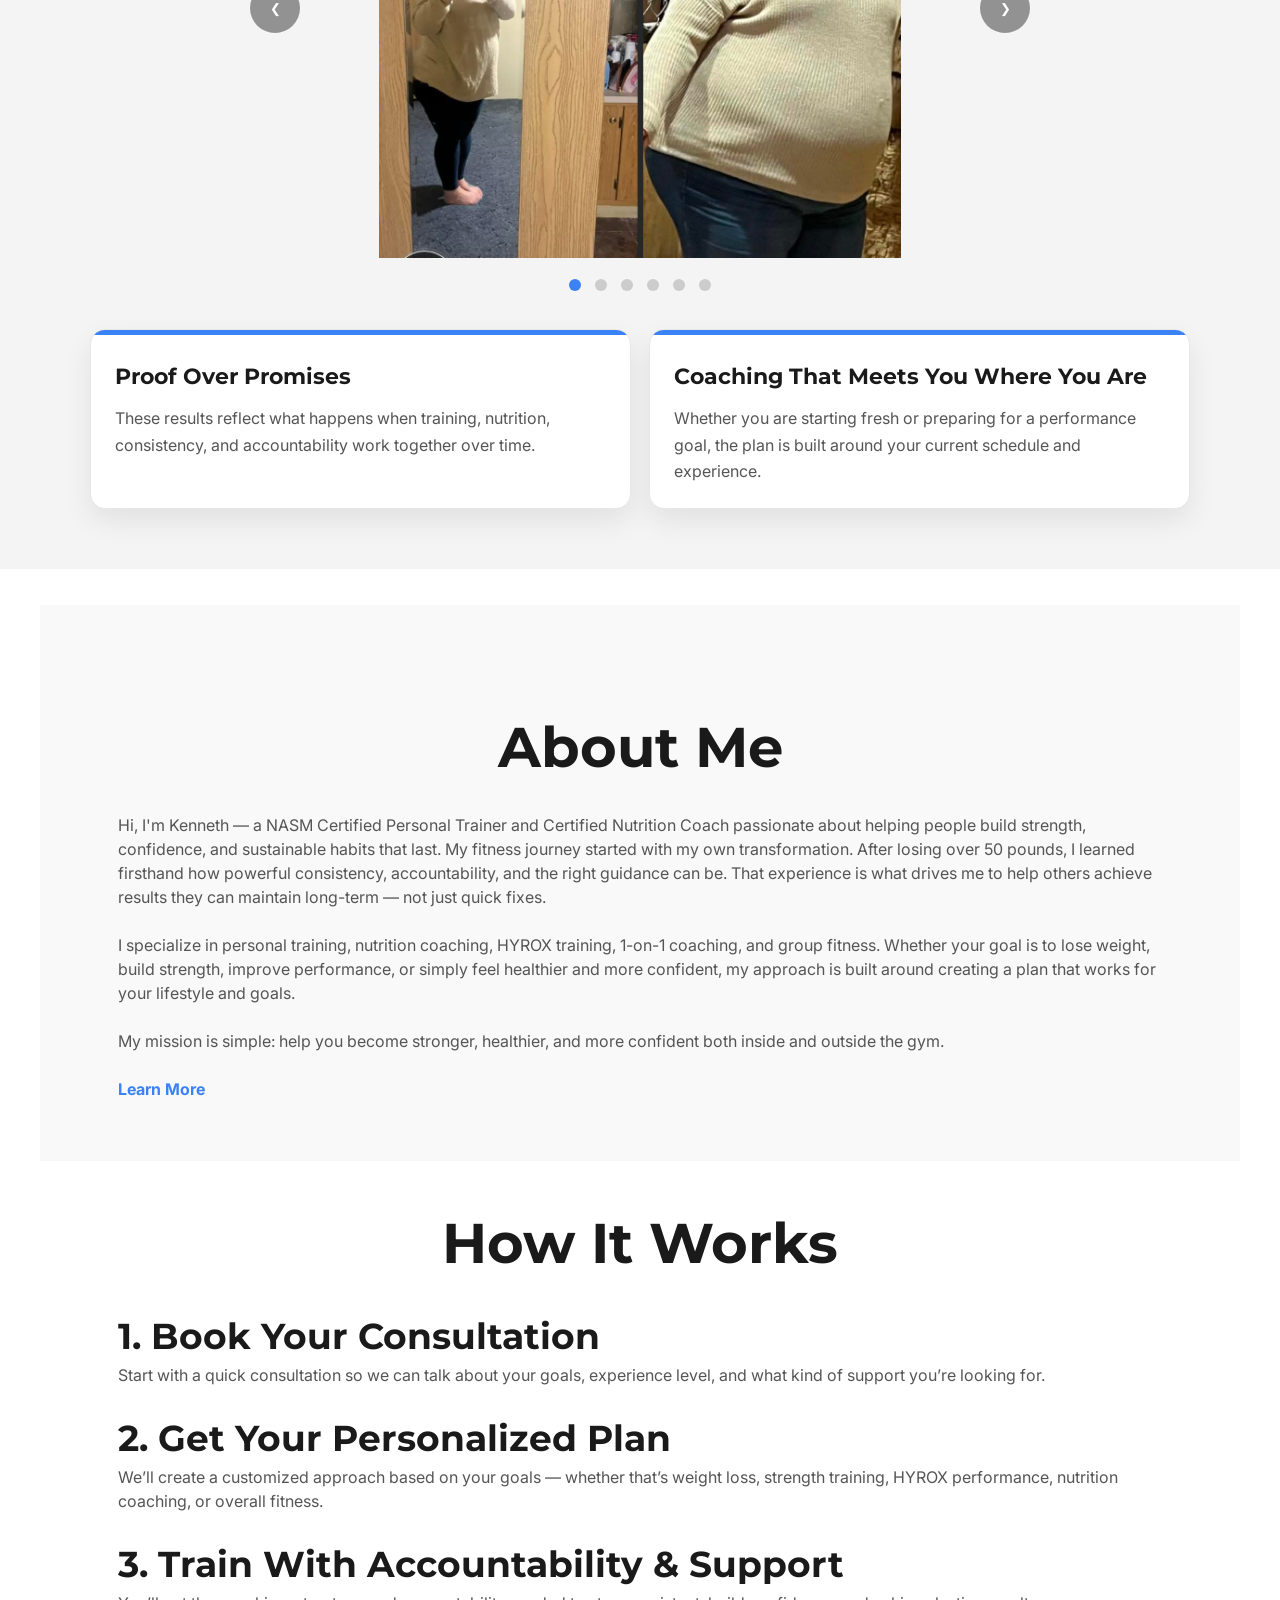
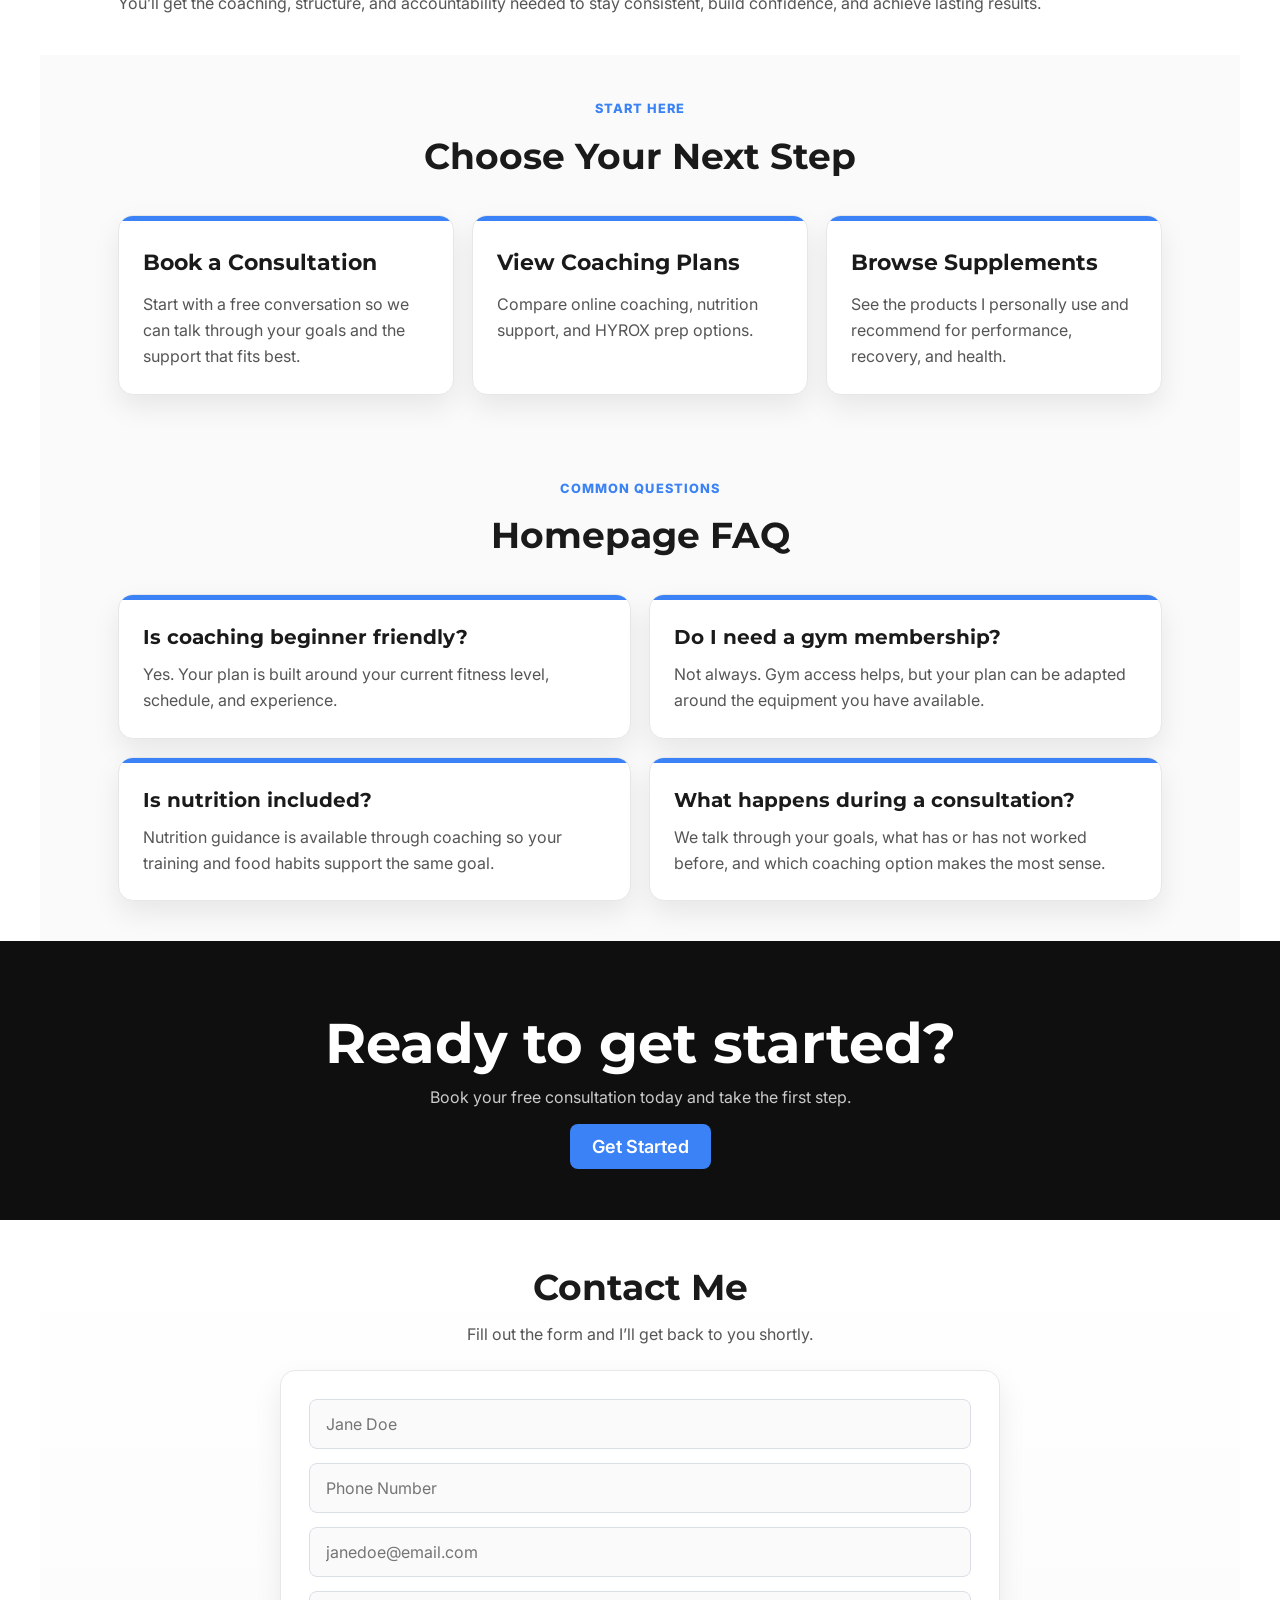
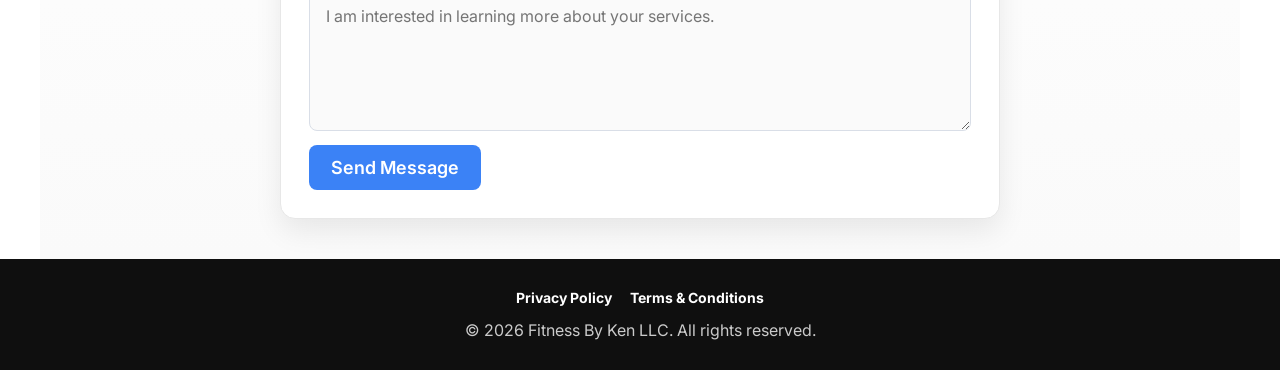
==== commit 338ef55f: "update styling add more to multiple pages." ====
--- a/index.html
+++ b/index.html
@@ -4,6 +4,10 @@
     <meta charset="UTF-8" />
     <meta name="viewport" content="width=device-width, initial-scale=1.0" />
     <title>Fitness By Ken</title>
+    <meta
+      name="description"
+      content="Fitness By Ken offers personal training, online coaching, nutrition coaching, and HYROX training built around accountability and sustainable results."
+    />
     <script type="module" src="js/login.js"></script>
     <link rel="stylesheet" href="style.css" />
     <link
@@ -16,9 +20,7 @@
     <!-- HEADER / NAV -->
     <header class="header">
       <div class="container nav">
-        <div class="logo">Fitness By Ken</div>
-
-        <!-- <button class="hamburger" id="hamburger">☰</button> -->
+        <a href="index.html" class="logo">Fitness By Ken</a>
         <div class="nav-links" id="navLinks">
           <a href="index.html">Home</a>
           <a href="products.html">Coaching</a>
@@ -30,11 +32,20 @@
       </div>
 
       <div class="container nav mobile-nav">
-        <div class="logo">Fitness By Ken</div>
+        <a href="index.html" class="logo">Fitness By Ken</a>
 
         <div class="mobile-right">
           <a href="login.html" class="login-link loginHidden">Login</a>
-          <button class="hamburger" id="hamburger">☰</button>
+          <button
+            class="hamburger"
+            id="hamburger"
+            type="button"
+            aria-label="Open navigation menu"
+            aria-controls="navLinksMobile"
+            aria-expanded="false"
+          >
+            ☰
+          </button>
         </div>
         <div class="nav-links" id="navLinksMobile">
           <a href="index.html">Home</a>
@@ -61,7 +72,7 @@
           <a href="products.html" class="btn secondary">View Services</a>
         </div>
         <br />
-        <br
+        <br />
         <p>
           NASM Certified Personal Trainer • Certified Nutrition Coach • HYROX
           Training
@@ -108,6 +119,49 @@
               Fun and motivating group workouts that foster community and accountability while helping you reach your fitness goals.
             </p>
           </div> -->
+        </div>
+      </div>
+    </section>
+
+    <section class="section why-work-section">
+      <div class="container">
+        <div class="product-section-heading">
+          <span class="section-kicker">Why Work With Me</span>
+          <h2>Coaching Built Around Real Life</h2>
+        </div>
+
+        <div class="why-work-grid">
+          <div class="info-card">
+            <h3>Personal Experience</h3>
+            <p>
+              I know what it feels like to start from scratch because my own
+              fitness journey began with losing over 50 pounds.
+            </p>
+          </div>
+
+          <div class="info-card">
+            <h3>Certified Coaching</h3>
+            <p>
+              You get guidance from a NASM Certified Personal Trainer and
+              Certified Nutrition Coach.
+            </p>
+          </div>
+
+          <div class="info-card">
+            <h3>Simple Structure</h3>
+            <p>
+              Your plan is built around clear training, nutrition habits, and
+              realistic accountability.
+            </p>
+          </div>
+
+          <div class="info-card">
+            <h3>Long-Term Focus</h3>
+            <p>
+              The goal is not a quick fix. It is building a stronger, healthier
+              lifestyle you can actually maintain.
+            </p>
+          </div>
         </div>
       </div>
     </section>
@@ -117,20 +171,31 @@
       <h2>Client Results & Testimonials</h2>
       <br />
       <div class="carousel">
-        <button class="carousel-btn prev">&#10094;</button>
+        <button class="carousel-btn prev" type="button" aria-label="Previous client result">
+          &#10094;
+        </button>
 
         <div class="carousel-track-container">
           <div class="carousel-track">
             <div class="slide">
-              <img src="images/image1.JPG" alt="" />
-            </div>
-
-            <div class="slide">
-              <img src="images/image2.jpeg" alt="" />
-            </div>
-
-            <div class="slide">
-              <img src="images/image3.JPG" alt="" />
+              <img
+                src="images/image1.JPG"
+                alt="Client progress photo showing fitness results"
+              />
+            </div>
+
+            <div class="slide">
+              <img
+                src="images/image2.jpeg"
+                alt="Client transformation progress photo"
+              />
+            </div>
+
+            <div class="slide">
+              <img
+                src="images/image3.JPG"
+                alt="Client progress comparison photo"
+              />
             </div>
             <!-- <div class="slide">
               <video
@@ -145,32 +210,65 @@
               </video>
             </div> -->
             <div class="slide">
-              <img src="images/image5.jpeg" alt="" />
-            </div>
-            <div class="slide">
-              <img src="images/image6.JPG" alt="" />
-            </div>
-            <div class="slide">
-              <img src="images/image7.jpeg" alt="" />
-            </div>
-          </div>
-        </div>
-
-        <button class="carousel-btn next">&#10095;</button>
-      </div>
-
-      <div class="carousel-dots">
-        <button class="dot active"></button>
-        <button class="dot"></button>
-        <button class="dot"></button>
-        <button class="dot"></button>
-        <button class="dot"></button>
-        <button class="dot"></button>
+              <img
+                src="images/image5.jpeg"
+                alt="Client fitness progress photo"
+              />
+            </div>
+            <div class="slide">
+              <img
+                src="images/image6.JPG"
+                alt="Client result photo from coaching"
+              />
+            </div>
+            <div class="slide">
+              <img
+                src="images/image7.jpeg"
+                alt="Client transformation result photo"
+              />
+            </div>
+          </div>
+        </div>
+
+        <button class="carousel-btn next" type="button" aria-label="Next client result">
+          &#10095;
+        </button>
+      </div>
+
+      <div class="carousel-dots" aria-label="Client result slides">
+        <button
+          class="dot active"
+          type="button"
+          aria-label="Show result 1"
+          aria-current="true"
+        ></button>
+        <button class="dot" type="button" aria-label="Show result 2"></button>
+        <button class="dot" type="button" aria-label="Show result 3"></button>
+        <button class="dot" type="button" aria-label="Show result 4"></button>
+        <button class="dot" type="button" aria-label="Show result 5"></button>
+        <button class="dot" type="button" aria-label="Show result 6"></button>
+      </div>
+
+      <div class="container testimonial-support">
+        <div class="testimonial-card">
+          <h3>Proof Over Promises</h3>
+          <p>
+            These results reflect what happens when training, nutrition,
+            consistency, and accountability work together over time.
+          </p>
+        </div>
+        <div class="testimonial-card">
+          <h3>Coaching That Meets You Where You Are</h3>
+          <p>
+            Whether you are starting fresh or preparing for a performance goal,
+            the plan is built around your current schedule and experience.
+          </p>
+        </div>
       </div>
     </section>
 
     <!-- ABOUT PREVIEW -->
-    <section class="section alt">
+    <section class="section alt home-about-preview">
       <div class="container about">
         <div>
           <h1 class="centerMe">About Me</h1>
@@ -221,6 +319,84 @@
       </div>
     </section>
 
+    <section class="section start-here-section">
+      <div class="container">
+        <div class="product-section-heading">
+          <span class="section-kicker">Start Here</span>
+          <h2>Choose Your Next Step</h2>
+        </div>
+
+        <div class="start-here-grid">
+          <a href="scheduling.html" class="start-card">
+            <h3>Book a Consultation</h3>
+            <p>
+              Start with a free conversation so we can talk through your goals
+              and the support that fits best.
+            </p>
+          </a>
+
+          <a href="products.html" class="start-card">
+            <h3>View Coaching Plans</h3>
+            <p>
+              Compare online coaching, nutrition support, and HYROX prep
+              options.
+            </p>
+          </a>
+
+          <a href="supplements.html" class="start-card">
+            <h3>Browse Supplements</h3>
+            <p>
+              See the products I personally use and recommend for performance,
+              recovery, and health.
+            </p>
+          </a>
+        </div>
+      </div>
+    </section>
+
+    <section class="section homepage-faq-section">
+      <div class="container">
+        <div class="product-section-heading">
+          <span class="section-kicker">Common Questions</span>
+          <h2>Homepage FAQ</h2>
+        </div>
+
+        <div class="product-faq-grid">
+          <div class="faq-card">
+            <h3>Is coaching beginner friendly?</h3>
+            <p>
+              Yes. Your plan is built around your current fitness level,
+              schedule, and experience.
+            </p>
+          </div>
+
+          <div class="faq-card">
+            <h3>Do I need a gym membership?</h3>
+            <p>
+              Not always. Gym access helps, but your plan can be adapted around
+              the equipment you have available.
+            </p>
+          </div>
+
+          <div class="faq-card">
+            <h3>Is nutrition included?</h3>
+            <p>
+              Nutrition guidance is available through coaching so your training
+              and food habits support the same goal.
+            </p>
+          </div>
+
+          <div class="faq-card">
+            <h3>What happens during a consultation?</h3>
+            <p>
+              We talk through your goals, what has or has not worked before, and
+              which coaching option makes the most sense.
+            </p>
+          </div>
+        </div>
+      </div>
+    </section>
+
     <!-- CTA -->
     <section class="cta">
       <div class="container">
@@ -231,7 +407,7 @@
         <a href="scheduling.html" class="btn primary">Get Started</a>
       </div>
     </section>
-    <section class="section">
+    <section class="section contact-section">
       <div class="container">
         <h2>Contact Me</h2>
         <p>Fill out the form and I’ll get back to you shortly.</p>
@@ -241,9 +417,9 @@
           action="https://formspree.io/f/meennvjg"
           method="POST"
         >
-          <input type="text" name="name" placeholder="Jane Doe" required />
-
-          <input type="text" name="phone" placeholder="Phone Number" required />
+          <input type="text" name="name" placeholder="Jane Doe" aria-label="Name" required />
+
+          <input type="text" name="phone" placeholder="Phone Number" aria-label="Phone number" required />
 
           <input
             type="email"
@@ -255,6 +431,7 @@
           <textarea
             name="message"
             placeholder="I am interested in learning more about your services."
+            aria-label="Message"
             required
           ></textarea>
 
@@ -268,19 +445,24 @@
     <!-- FOOTER -->
     <footer class="footer">
       <div class="container">
+        <nav class="footer-links" aria-label="Footer links">
+          <a href="privacy.html">Privacy Policy</a>
+          <a href="terms.html">Terms & Conditions</a>
+        </nav>
         <p>© 2026 Fitness By Ken LLC. All rights reserved.</p>
       </div>
     </footer>
     <script>
       const hamburger = document.getElementById("hamburger");
       const navLinks = document.getElementById("navLinksMobile");
-
-      console.log("Hamburger:", hamburger);
-      console.log("NavLinksMobile:", navLinksMobile);
-
       hamburger.addEventListener("click", () => {
-        console.log("clicked");
         navLinks.classList.toggle("active");
+        const isOpen = navLinks.classList.contains("active");
+        hamburger.setAttribute("aria-expanded", isOpen);
+        hamburger.setAttribute(
+          "aria-label",
+          isOpen ? "Close navigation menu" : "Open navigation menu",
+        );
       });
     </script>
     <script src="JS/carousel.js" defer></script>
--- a/style.css
+++ b/style.css
@@ -130,6 +130,14 @@
   margin-top: 10px;
 }
 
+.approachCard {
+  padding: 20px;
+}
+
+.about {
+  margin-top: 40px !important;
+}
+
 /* BUTTONS */
 #learnMore {
   padding-left: 0%;
@@ -157,7 +165,7 @@
 }
 
 .secondaryBtn {
-  background: navy;
+  background: var(--accent);
   color: white;
   font-family: "Inter", sans-serif;
   font-size: 18px;
@@ -174,6 +182,11 @@
   /* font-size: 200px; */
 }
 
+.link {
+  color: var(--accent);
+  font-weight: 700;
+}
+
 /* SECTIONS */
 section {
   padding-top: 70px;
@@ -187,6 +200,77 @@
   padding: 40px 20px;
 }
 
+.sectionIndex {
+  padding-top: 30px;
+  padding-bottom: 30px;
+}
+
+.sectionIndex .card {
+  position: relative;
+  overflow: hidden;
+  padding: 30px 20px 20px;
+}
+
+.sectionIndex .card::before {
+  content: "";
+  position: absolute;
+  inset: 0 0 auto 0;
+  height: 5px;
+  background: var(--accent);
+}
+
+.start-here-section,
+.homepage-faq-section {
+  background: #fafafa;
+}
+
+.start-here-grid,
+.why-work-grid {
+  display: grid;
+  grid-template-columns: repeat(3, 1fr);
+  gap: 18px;
+}
+
+.why-work-grid {
+  grid-template-columns: repeat(4, 1fr);
+}
+
+.start-card {
+  position: relative;
+  overflow: hidden;
+  display: block;
+  height: 100%;
+  padding: 30px 24px 24px;
+  border: 1px solid #e7e7e7;
+  border-radius: 15px;
+  background: white;
+  box-shadow: 0 12px 28px rgba(15, 15, 15, 0.08);
+  transition: transform 0.2s ease;
+}
+
+.start-card::before {
+  content: "";
+  position: absolute;
+  inset: 0 0 auto 0;
+  height: 5px;
+  background: var(--accent);
+}
+
+.start-card:hover {
+  transform: translateY(-5px);
+}
+
+.start-card h3 {
+  margin: 0 0 12px;
+  padding: 0;
+  color: var(--text);
+}
+
+.start-card p {
+  margin: 0;
+  line-height: 1.65;
+}
+
 .purchaseBtn {
   /* padding-left: 30px; */
   /* border: 2px solid var(--accent); */
@@ -196,6 +280,12 @@
 
 .section.alt {
   background: #f9f9f9;
+}
+
+.home-about-preview {
+  margin-top: 36px;
+  padding-top: 60px;
+  padding-bottom: 60px;
 }
 
 /* GRID */
@@ -229,60 +319,61 @@
 
 .pricing {
   font-size: 4em;
-  font-weight: 600;
-  color: white;
+  font-weight: 800;
+  color: var(--black);
+  line-height: 1;
 }
 
 .smallFont {
   font-size: 0.75em;
-  color: white;
+  color: #555;
+  font-weight: 600;
+  letter-spacing: 0.04em;
+  text-transform: uppercase;
 }
 
 .featuresList {
-  /* margin-top: -20px; */
-  padding-left: 20px;
-
   flex: 1;
   width: 100%;
   height: 100%;
   margin: 0;
+  padding: 0;
   display: flex;
   flex-direction: column;
   justify-content: space-evenly;
 }
 .featuresList li {
-  /* margin-top: 18px;
-  margin-bottom: 18px; */
   list-style-type: none;
-  /* justify-content: space-evenly; */
-  /* display: flex;
-  flex-direction: column;
-  justify-content: space-evenly;
-  padding: 0; */
   margin: 0;
-  padding: 20px 0;
+  padding: 18px 24px;
+  color: #333;
+  font-weight: 500;
 }
 
 .features {
-  /* display: flex;
-  flex-direction: column;
-  justify-content: space-evenly; */
   height: 100%;
   display: flex;
   flex-direction: column;
-  /* justify-content: space-evenly; */
   padding: 0;
   justify-items: stretch;
   width: 100%;
+  background: #fafafa;
 }
 
 .cardColor {
+  position: relative;
+  background: white;
+  padding-bottom: 28px;
+  height: 100%;
+  overflow: hidden;
+}
+
+.cardColor::before {
+  content: "";
+  position: absolute;
+  inset: 0 0 auto 0;
+  height: 5px;
   background: var(--accent);
-  padding-bottom: 30px;
-  height: 100%;
-
-  /* margin-left: -20px;
-  margin-right: -20px; */
 }
 
 .cardColor p,
@@ -302,16 +393,18 @@
   border: 1px solid #ddd;
   box-shadow: 0 10px 25px rgba(0, 0, 0, 0.08);
   transition: transform 0.2s ease;
+  border-radius: 15px;
   /* color: white; */
   /* padding: 20px; */
 }
 
 .cardP {
-  color: white;
+  color: #555;
 }
 .purchaseCard h3 {
-  color: white;
-  padding-top: 20px;
+  color: var(--text);
+  padding-top: 30px;
+  margin-bottom: 12px;
 }
 
 #card {
@@ -319,33 +412,37 @@
 }
 
 .purchaseCard {
-  /* border: 1px solid #ddd; */
-  box-shadow: 0 10px 25px rgba(0, 0, 0, 0.08);
+  border-color: #e7e7e7;
+  box-shadow: 0 12px 28px rgba(15, 15, 15, 0.08);
   transition: transform 0.2s ease;
-  /* padding-left: 20px !important;
-  padding-right: 20px !important; */
 }
 
 .purchaseCardTop {
-  border: 1px solid #ddd;
+  border: 1px solid #e7e7e7;
+  border-bottom: 0;
   border-top-left-radius: 15px;
   border-top-right-radius: 15px;
 }
 
 .purchaseCardBottom {
-  border: 1px solid #ddd;
+  border: 1px solid #e7e7e7;
+  border-top: 0;
   border-bottom-left-radius: 15px;
   border-bottom-right-radius: 15px;
 }
 
 .disabled-link {
-  opacity: 0.5;
+  background: #d9dee7;
+  color: #6b7280;
+  opacity: 1;
   pointer-events: none;
 }
 
 hr {
-  margin-right: 0px;
-  margin-left: -20px;
+  width: calc(100% - 48px);
+  margin: 0 auto;
+  border: 0;
+  border-top: 1px solid #e7e7e7;
 }
 
 .card:hover {
@@ -358,9 +455,252 @@
   height: 100%;
 }
 
-.membership-card a {
+.membership-card .secondaryBtn {
   align-self: center;
   width: fit-content;
+  min-width: 150px;
+  border-radius: 8px;
+  box-shadow: 0 8px 18px rgba(59, 130, 246, 0.24);
+  text-align: center;
+}
+
+.membership-card .secondaryBtn:hover {
+  opacity: 0.9;
+}
+
+.membership-card .secondaryBtn.disabled-link {
+  box-shadow: none;
+}
+
+.checkout-agreement {
+  padding: 0 20px;
+  color: #555;
+  font-size: 0.82rem;
+  line-height: 1.5;
+}
+
+.checkout-agreement a {
+  color: var(--accent);
+  font-weight: 700;
+}
+
+.product-section {
+  padding: 70px 20px;
+}
+
+.process-section,
+.results-preview-section {
+  background: #fafafa;
+}
+
+.product-section-heading {
+  max-width: 760px;
+  margin: 0 auto 32px;
+  text-align: center;
+}
+
+.section-kicker {
+  display: inline-block;
+  margin-bottom: 10px;
+  color: var(--accent);
+  font-size: 0.8rem;
+  font-weight: 800;
+  letter-spacing: 0.08em;
+  text-transform: uppercase;
+}
+
+.plan-fit-grid,
+.process-grid,
+.product-faq-grid {
+  display: grid;
+  grid-template-columns: repeat(3, 1fr);
+  gap: 18px;
+}
+
+.info-card,
+.process-step,
+.faq-card {
+  position: relative;
+  overflow: hidden;
+  height: 100%;
+  padding: 30px 24px 24px;
+  border: 1px solid #e7e7e7;
+  border-radius: 15px;
+  background: white;
+  box-shadow: 0 12px 28px rgba(15, 15, 15, 0.08);
+}
+
+.info-card::before,
+.faq-card::before {
+  content: "";
+  position: absolute;
+  inset: 0 0 auto 0;
+  height: 5px;
+  background: var(--accent);
+}
+
+.info-card h3,
+.process-step h3,
+.faq-card h3 {
+  margin: 0 0 12px;
+  padding: 0;
+  color: var(--text);
+  font-size: 1.25rem;
+  line-height: 1.2;
+}
+
+.info-card p,
+.process-step p,
+.faq-card p {
+  margin: 0;
+  line-height: 1.65;
+}
+
+.process-step span {
+  display: inline-block;
+  margin-bottom: 18px;
+  color: var(--accent);
+  font-size: 0.85rem;
+  font-weight: 800;
+}
+
+.comparison-table-wrap {
+  overflow-x: auto;
+  border: 1px solid #e7e7e7;
+  border-radius: 15px;
+  background: white;
+  box-shadow: 0 12px 28px rgba(15, 15, 15, 0.08);
+}
+
+.comparison-table {
+  width: 100%;
+  min-width: 720px;
+  border-collapse: collapse;
+}
+
+.comparison-table th,
+.comparison-table td {
+  padding: 18px 20px;
+  border-bottom: 1px solid #e7e7e7;
+  text-align: center;
+}
+
+.comparison-table th:first-child,
+.comparison-table td:first-child {
+  text-align: left;
+}
+
+.comparison-table th {
+  background: var(--black);
+  color: white;
+  font-family: "Montserrat", sans-serif;
+}
+
+.comparison-table tbody tr:last-child td {
+  border-bottom: 0;
+}
+
+.comparison-table td:not(:first-child) {
+  font-weight: 700;
+  color: var(--text);
+}
+
+.results-preview-grid {
+  display: grid;
+  grid-template-columns: repeat(3, 1fr);
+  gap: 18px;
+}
+
+.results-preview-grid img {
+  width: 100%;
+  height: 460px;
+  padding: 10px;
+  object-fit: contain;
+  border-radius: 15px;
+  border: 1px solid #e7e7e7;
+  background: white;
+  box-shadow: 0 12px 28px rgba(15, 15, 15, 0.08);
+}
+
+.results-preview-link {
+  margin-top: 28px;
+}
+
+.product-faq-grid {
+  grid-template-columns: repeat(2, 1fr);
+}
+
+.product-final-cta {
+  background: var(--black);
+  color: white;
+  padding: 70px 20px;
+  text-align: center;
+}
+
+.product-final-cta p {
+  max-width: 680px;
+  margin: 12px auto 28px;
+  color: rgba(255, 255, 255, 0.78);
+  line-height: 1.7;
+}
+
+@media (max-width: 900px) {
+  .start-here-grid,
+  .why-work-grid,
+  .testimonial-support {
+    grid-template-columns: 1fr;
+  }
+
+  .plan-fit-grid,
+  .process-grid,
+  .results-preview-grid {
+    grid-template-columns: 1fr;
+  }
+
+  .results-preview-grid img {
+    height: 520px;
+  }
+
+  .product-faq-grid {
+    grid-template-columns: 1fr;
+  }
+
+  .product-section {
+    padding: 55px 16px;
+  }
+}
+
+@media (max-width: 640px) {
+  .product-section-heading {
+    margin-bottom: 24px;
+  }
+
+  .comparison-table th,
+  .comparison-table td {
+    padding: 15px 16px;
+  }
+
+  .results-preview-grid img {
+    height: 420px;
+  }
+
+  .product-final-cta {
+    padding: 55px 16px;
+  }
+
+  .contact-form,
+  .auth-card,
+  .legal-card {
+    padding: 28px 20px;
+  }
+
+  .legal-document {
+    padding: 50px 16px;
+  }
+
+  .footer-links {
+    gap: 12px;
+  }
 }
 
 /* CTA */
@@ -377,30 +717,85 @@
 .contact-form {
   display: flex;
   flex-direction: column;
-  gap: 12px;
-  margin-top: 20px;
+  gap: 14px;
+  margin: 24px auto 0;
   width: 100%;
+  max-width: 720px;
+  padding: 28px;
+  border: 1px solid #e7e7e7;
+  border-radius: 15px;
+  background: white;
+  box-shadow: 0 12px 28px rgba(15, 15, 15, 0.08);
 }
 
 .contact-form input,
 .contact-form textarea {
-  padding: 12px;
-  border: 1px solid #ddd;
+  padding: 14px 16px;
+  border: 1px solid #d9dee7;
   border-radius: 8px;
-  font-size: 14px;
+  font-size: 1rem;
   width: 100%;
+  font-family: "Inter", sans-serif;
+  color: var(--text);
+  background: #fafafa;
+}
+
+.contact-form textarea {
+  min-height: 140px;
+  resize: vertical;
 }
 
 .contact-form input:focus,
 .contact-form textarea:focus {
   outline: none;
   border-color: #3b82f6;
+  background: white;
+  box-shadow: 0 0 0 3px rgba(59, 130, 246, 0.14);
+}
+
+.contact-form button {
+  align-self: flex-start;
+  border: 0;
+  cursor: pointer;
+}
+
+.contact-section {
+  background: linear-gradient(180deg, #ffffff 0%, #fafafa 100%);
+}
+
+.contact-section .container {
+  max-width: 820px;
+  text-align: center;
+}
+
+.contact-section p {
+  max-width: 620px;
+  margin: 8px auto 0;
 }
 
 /* SERVICES */
 .wioTitle {
   text-align: center;
   margin-bottom: 10px;
+}
+
+.approachCard {
+  position: relative;
+  overflow: hidden;
+  padding: 30px 20px 20px;
+}
+
+.approachCard::before,
+.about-box::before {
+  content: "";
+  position: absolute;
+  inset: 0 0 auto 0;
+  height: 5px;
+  background: var(--accent);
+}
+
+.approachCard h3 {
+  padding: 0;
 }
 
 /* RESULTS */
@@ -408,6 +803,48 @@
   padding: 60px 0;
   text-align: center;
   background-color: var(--gray);
+}
+
+.testimonial-support {
+  display: grid;
+  grid-template-columns: repeat(2, 1fr);
+  gap: 18px;
+  margin-top: 32px;
+}
+
+.testimonial-card {
+  position: relative;
+  overflow: hidden;
+  padding: 30px 24px 24px;
+  border: 1px solid #e7e7e7;
+  border-radius: 15px;
+  background: white;
+  box-shadow: 0 12px 28px rgba(15, 15, 15, 0.08);
+  text-align: left;
+}
+
+.testimonial-card::before {
+  content: "";
+  position: absolute;
+  inset: 0 0 auto 0;
+  height: 5px;
+  background: var(--accent);
+}
+
+.testimonial-card h3 {
+  margin: 0 0 12px;
+  padding: 0;
+}
+
+.testimonial-card p {
+  margin: 0;
+  line-height: 1.65;
+}
+
+@media (max-width: 900px) {
+  .testimonial-support {
+    grid-template-columns: 1fr;
+  }
 }
 
 .carousel {
@@ -544,9 +981,31 @@
 /* FOOTER */
 .footer {
   text-align: center;
-  padding: 20px;
+  padding: 28px 20px;
   font-size: 14px;
   background: var(--black);
+  color: white;
+}
+
+.footer p {
+  color: rgba(255, 255, 255, 0.78);
+}
+
+.footer-links {
+  display: flex;
+  justify-content: center;
+  gap: 18px;
+  margin-bottom: 10px;
+  flex-wrap: wrap;
+}
+
+.footer-links a {
+  color: white;
+  font-weight: 700;
+}
+
+.footer-links a:hover {
+  color: var(--accent);
 }
 
 /* 2-column layout */
@@ -559,10 +1018,18 @@
 
 /* Right-side box */
 .about-box {
+  position: relative;
+  overflow: hidden;
   background: white;
-  padding: 20px;
-  border-radius: 10px;
-  box-shadow: 0 10px 25px rgba(0, 0, 0, 0.08);
+  padding: 30px 24px 24px;
+  border: 1px solid #e7e7e7;
+  border-radius: 15px;
+  box-shadow: 0 12px 28px rgba(15, 15, 15, 0.08);
+}
+
+.about-box h3 {
+  padding: 0;
+  margin-bottom: 12px;
 }
 
 .about-box ul {
@@ -571,7 +1038,123 @@
 }
 
 .about-box li {
+  margin-bottom: 10px;
+}
+
+.legal-page {
+  background: #fafafa;
+}
+
+.legal-document {
+  max-width: 900px;
+  margin: 0 auto;
+  padding: 70px 20px;
+}
+
+.legal-card {
+  position: relative;
+  overflow: hidden;
+  padding: 42px;
+  border: 1px solid #e7e7e7;
+  border-radius: 15px;
+  background: white;
+  box-shadow: 0 12px 28px rgba(15, 15, 15, 0.08);
+}
+
+.legal-card::before {
+  content: "";
+  position: absolute;
+  inset: 0 0 auto 0;
+  height: 5px;
+  background: var(--accent);
+}
+
+.legal-card h1 {
   margin-bottom: 8px;
+}
+
+.legal-card h2 {
+  margin-top: 34px;
+  margin-bottom: 12px;
+}
+
+.legal-card h3 {
+  margin-top: 24px;
+  margin-bottom: 10px;
+  padding: 0;
+}
+
+.legal-card p,
+.legal-card li {
+  line-height: 1.75;
+}
+
+.legal-card p {
+  margin-bottom: 16px;
+}
+
+.legal-card ul,
+.legal-card ol {
+  padding-left: 24px;
+  margin-bottom: 18px;
+}
+
+.legal-card li {
+  margin-bottom: 8px;
+}
+
+.legal-card .updated {
+  color: #555;
+  font-weight: 700;
+}
+
+.auth-section {
+  min-height: calc(100vh - 156px);
+  background: #fafafa;
+  padding: 70px 20px;
+}
+
+.auth-card {
+  max-width: 460px;
+  margin: 0 auto;
+  padding: 34px;
+  border: 1px solid #e7e7e7;
+  border-radius: 15px;
+  background: white;
+  box-shadow: 0 12px 28px rgba(15, 15, 15, 0.08);
+  text-align: center;
+}
+
+.auth-card form {
+  display: flex;
+  flex-direction: column;
+  gap: 14px;
+  margin-top: 22px;
+}
+
+.auth-card input {
+  width: 100%;
+  padding: 14px 16px;
+  border: 1px solid #d9dee7;
+  border-radius: 8px;
+  background: #fafafa;
+  font-size: 1rem;
+}
+
+.auth-card input:focus {
+  outline: none;
+  border-color: var(--accent);
+  background: white;
+  box-shadow: 0 0 0 3px rgba(59, 130, 246, 0.14);
+}
+
+.auth-card button {
+  border: 0;
+  cursor: pointer;
+}
+
+.auth-card p {
+  margin-top: 18px;
 }
 
 .nav-links {
@@ -786,26 +1369,98 @@
 /* DAILY STACK */
 
 .stack {
-  background: #fafafa;
+  background: linear-gradient(180deg, #fafafa 0%, #ffffff 100%);
   padding: 80px 20px;
 }
 
 .stack-container {
-  max-width: 900px;
+  max-width: 1100px;
   margin: auto;
 }
 
+.stack-heading {
+  text-align: center;
+  margin-bottom: 32px;
+}
+
+.stack-kicker {
+  display: inline-block;
+  margin-bottom: 10px;
+  color: var(--accent);
+  font-size: 0.8rem;
+  font-weight: 800;
+  letter-spacing: 0.08em;
+  text-transform: uppercase;
+}
+
 .stack h2 {
-  text-align: center;
-  margin-bottom: 40px;
+  margin-bottom: 0;
+}
+
+.stack-grid {
+  display: grid;
+  grid-template-columns: repeat(4, 1fr);
+  gap: 18px;
 }
 
 .stack-item {
-  margin-bottom: 25px;
+  position: relative;
+  display: flex;
+  align-items: center;
+  justify-content: center;
+  min-height: 180px;
+  padding: 30px 24px 24px;
+  border: 1px solid #e7e7e7;
+  border-radius: 15px;
+  background: white;
+  box-shadow: 0 12px 28px rgba(15, 15, 15, 0.08);
+  overflow: hidden;
+}
+
+.stack-item::before {
+  content: "";
+  position: absolute;
+  inset: 0 0 auto 0;
+  height: 5px;
+  background: var(--accent);
 }
 
 .stack-item h3 {
-  color: var(--primary);
+  margin: 0 0 12px;
+  padding: 0;
+  color: var(--text);
+  font-size: 1.35rem;
+  line-height: 1.2;
+  text-align: center;
+}
+
+.stack-item p {
+  margin: 0;
+  color: #555;
+  line-height: 1.6;
+  text-align: center;
+}
+
+@media (max-width: 900px) {
+  .stack-grid {
+    grid-template-columns: repeat(2, 1fr);
+  }
+}
+
+@media (max-width: 640px) {
+  .stack {
+    padding: 60px 16px;
+  }
+
+  .stack-grid {
+    grid-template-columns: 1fr;
+    gap: 14px;
+  }
+
+  .stack-item {
+    min-height: auto;
+    padding: 24px 20px 20px;
+  }
 }
 
 /* FAQ */
@@ -832,8 +1487,8 @@
 /* CTA */
 
 .cta {
-  background: var(--gray);
-  color: var(--text);
+  background: var(--black);
+  color: white;
   text-align: center;
   padding-top: 60px;
   padding-bottom: 60px;
@@ -843,6 +1498,10 @@
 
 .cta h2 {
   margin-top: 0;
+}
+
+.cta p {
+  color: rgba(255, 255, 255, 0.78);
 }
 
 .mobileBreak {
@@ -958,16 +1617,12 @@
 
   /* Terms of Service */
   .tos {
-    max-width: 75vw;
-    margin: 0 auto;
-    padding: 60px 20px;
+    max-width: 900px;
   }
 
   /* Privacy Policy */
   .privacy-policy {
-    max-width: 75vw;
-    margin: 0 auto;
-    padding: 60px 20px;
+    max-width: 900px;
   }
 
   /* Responsive */
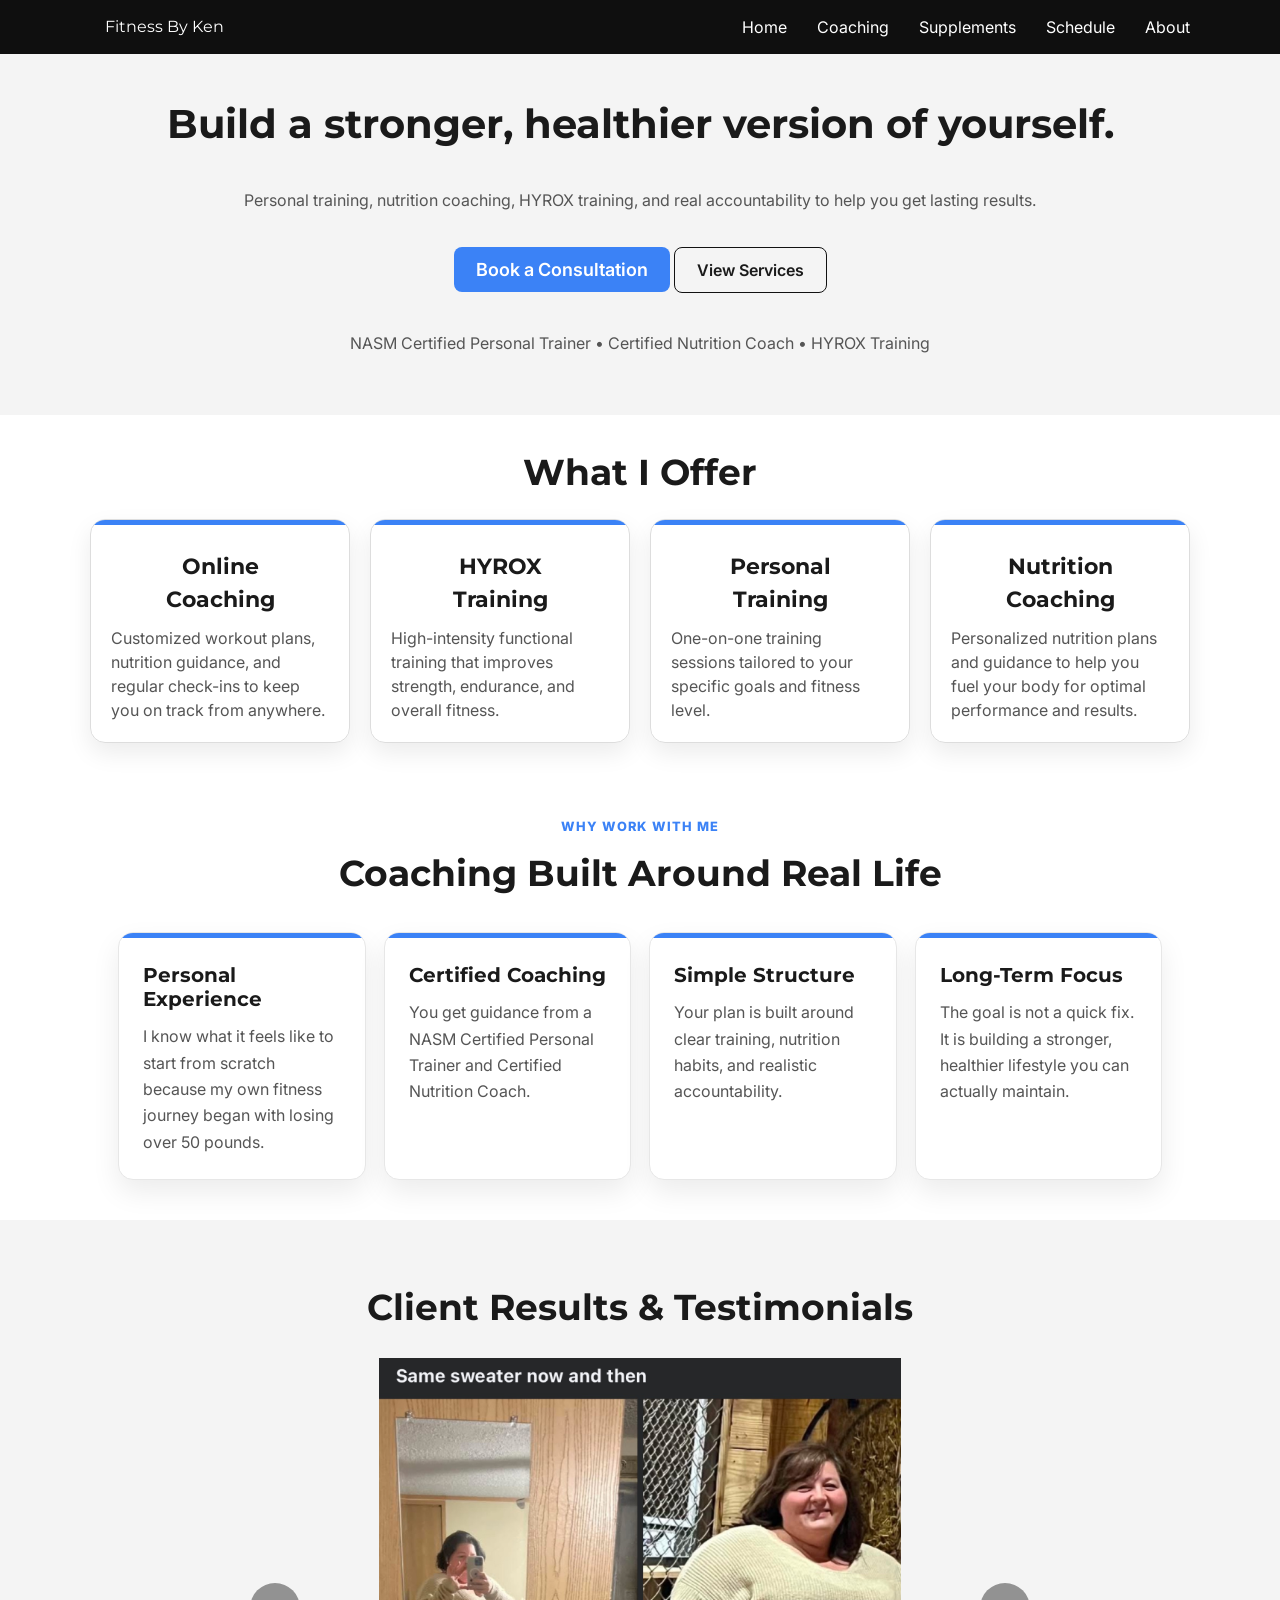
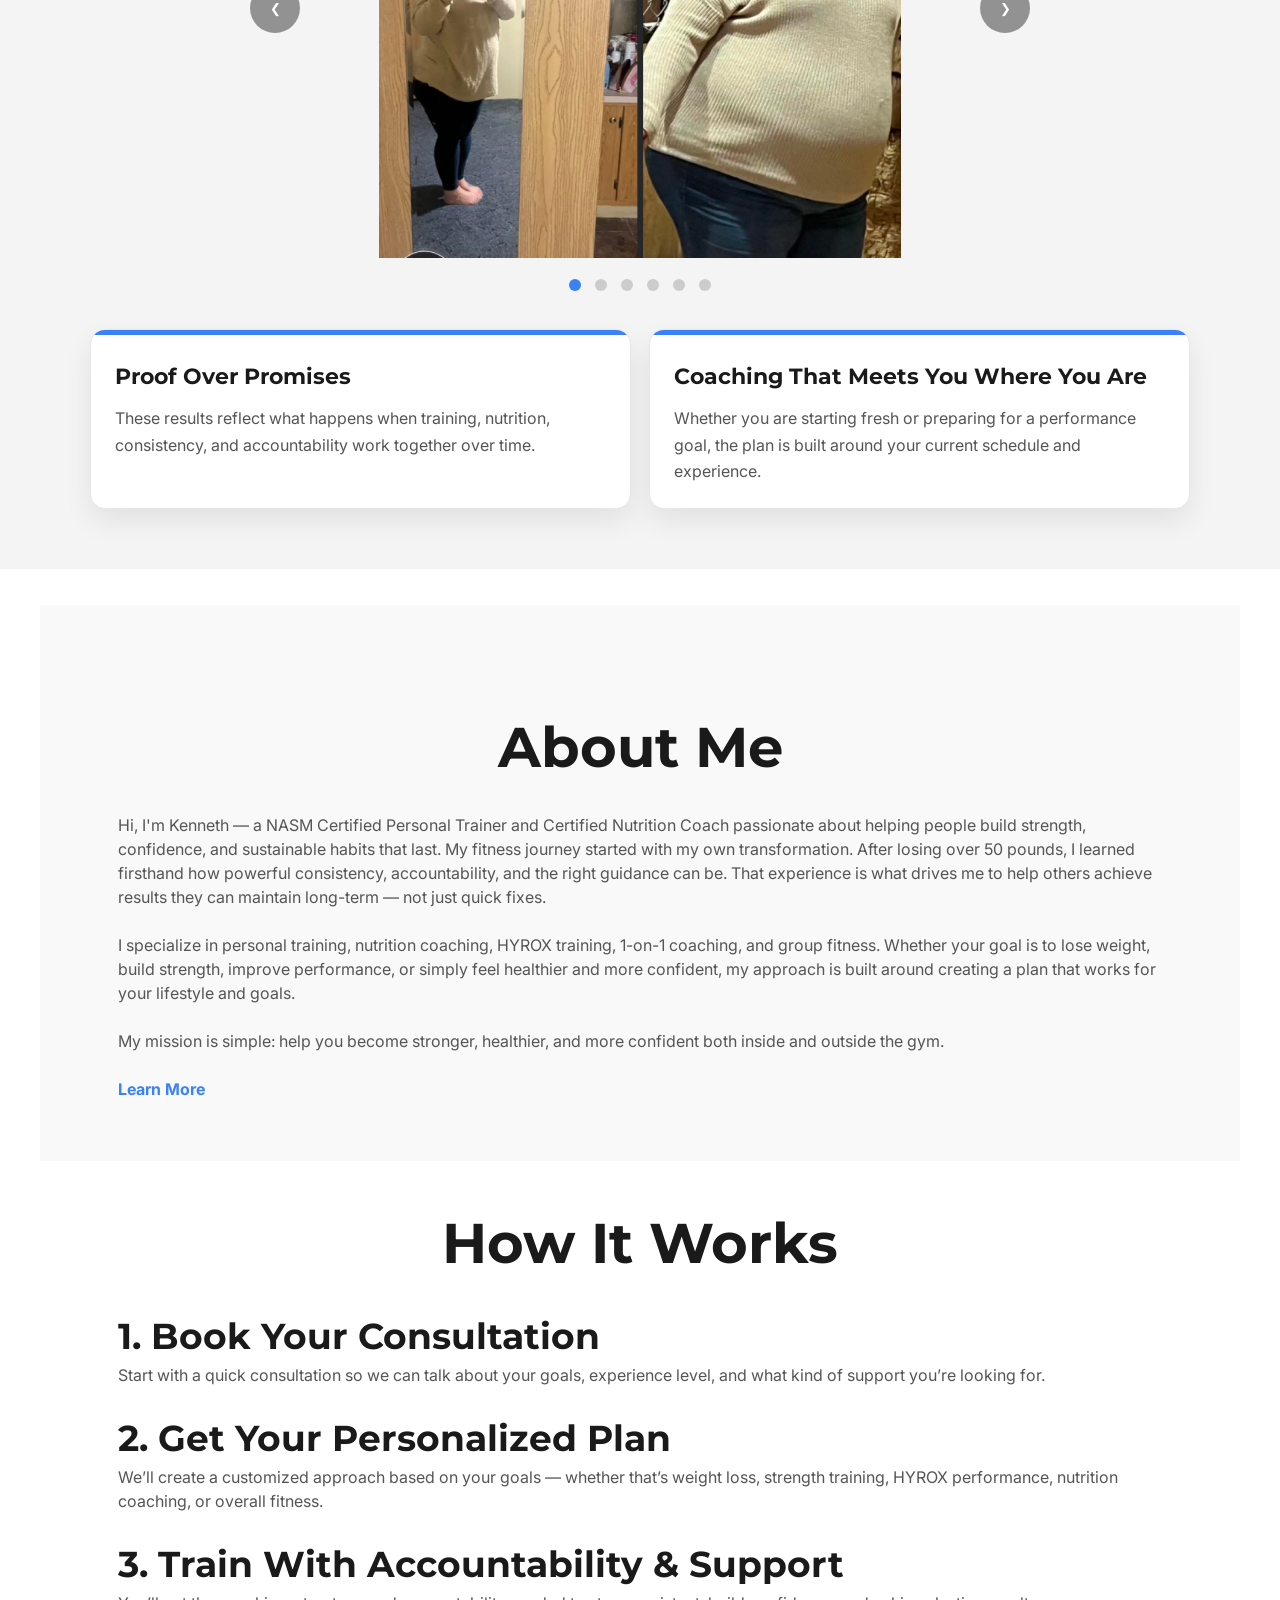
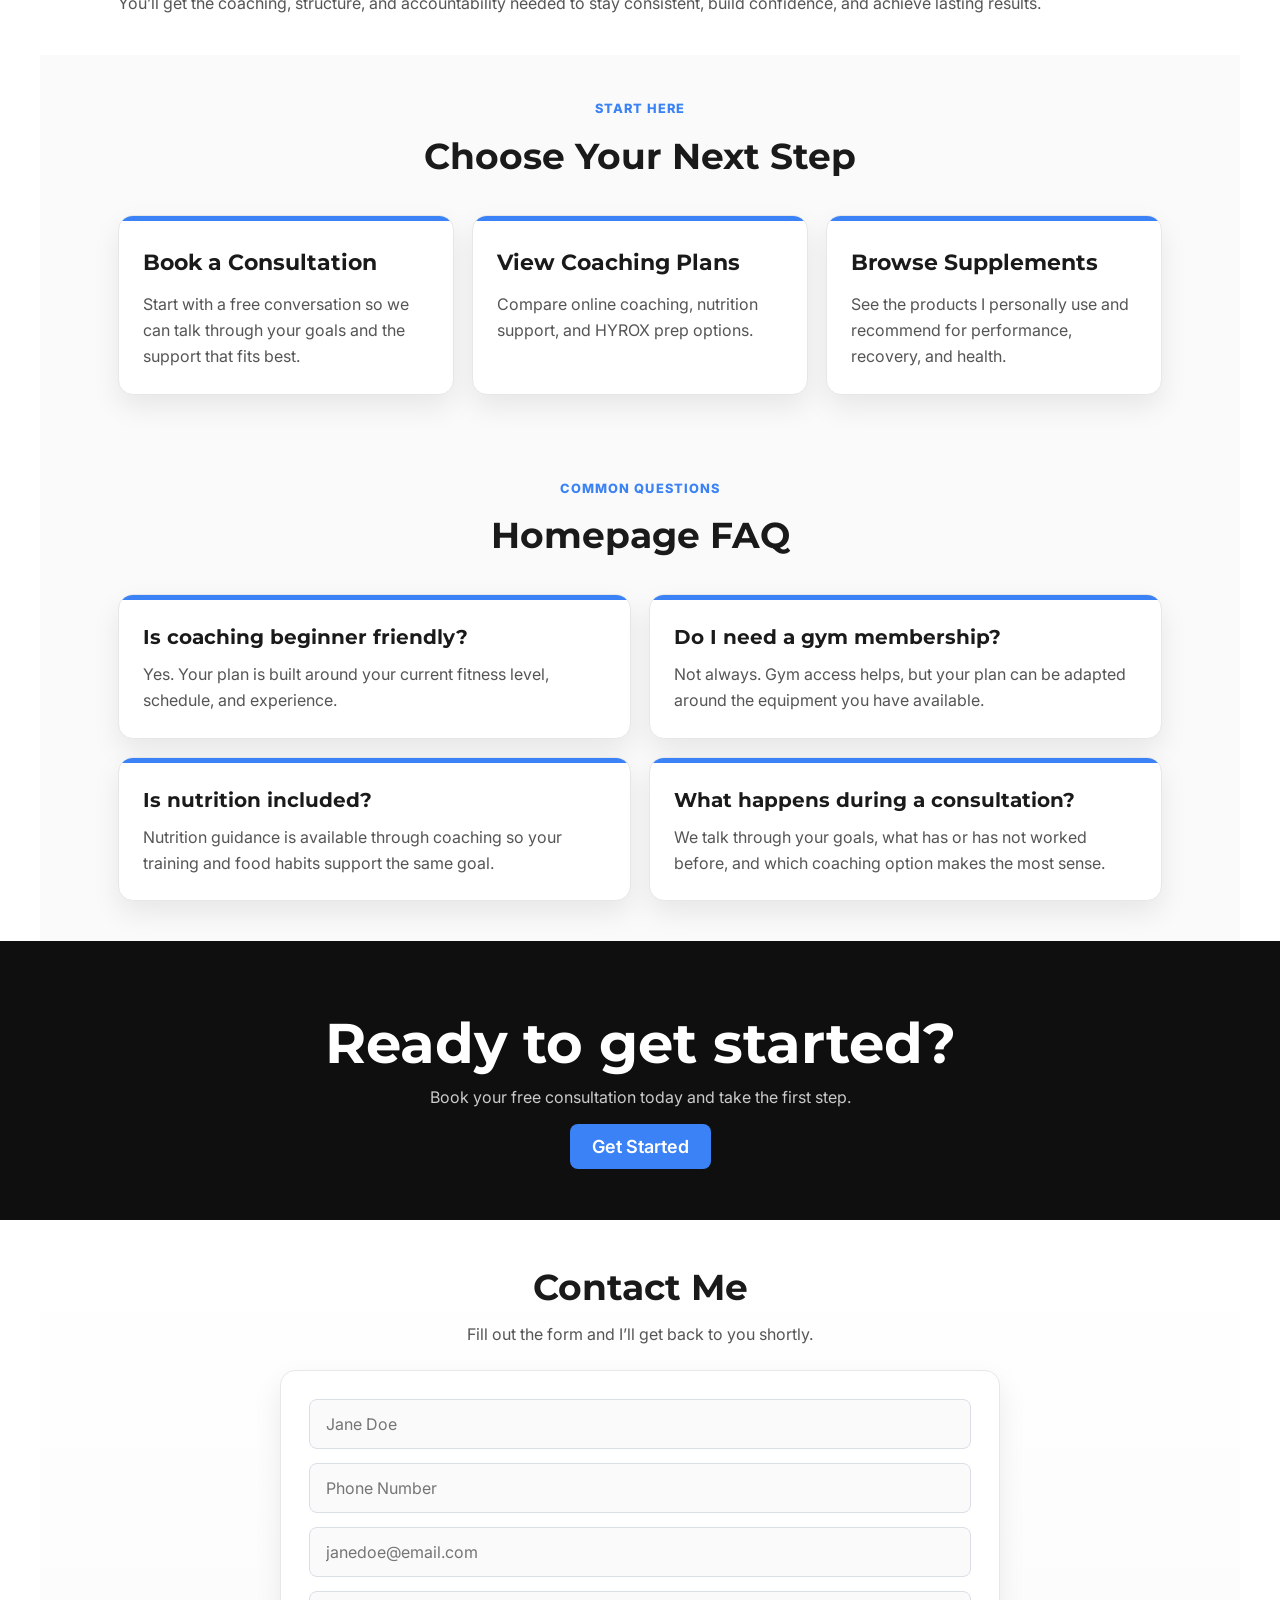
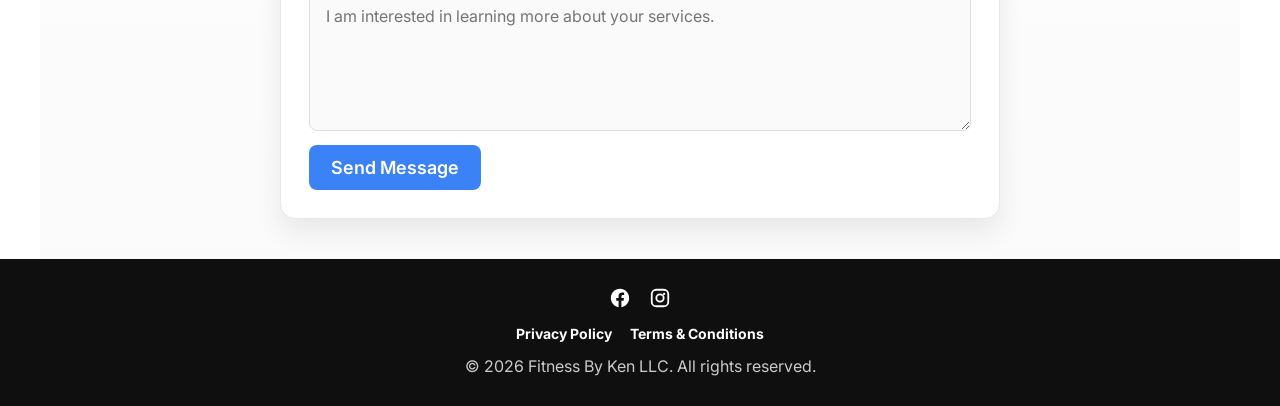
==== commit a76d46a2: "Add social links and update cancellation policy" ====
--- a/index.html
+++ b/index.html
@@ -3,6 +3,18 @@
   <head>
     <meta charset="UTF-8" />
     <meta name="viewport" content="width=device-width, initial-scale=1.0" />
+    <link rel="icon" type="image/svg+xml" href="images/favicon.svg" />
+    <link rel="icon" type="image/png" sizes="64x64" href="images/favicon-64.png" />
+    <link rel="apple-touch-icon" href="images/apple-touch-icon.png" />
+    <meta property="og:site_name" content="Fitness By Ken" />
+    <meta property="og:title" content="Fitness By Ken" />
+    <meta property="og:description" content="Personal training, online coaching, nutrition coaching, and HYROX training built around accountability and sustainable results." />
+    <meta property="og:type" content="website" />
+    <meta property="og:image" content="https://fitnessbyken.com/images/social-preview.png" />
+    <meta name="twitter:card" content="summary_large_image" />
+    <meta name="twitter:title" content="Fitness By Ken" />
+    <meta name="twitter:description" content="Personal training, online coaching, nutrition coaching, and HYROX training built around accountability and sustainable results." />
+    <meta name="twitter:image" content="https://fitnessbyken.com/images/social-preview.png" />
     <title>Fitness By Ken</title>
     <meta
       name="description"
@@ -445,7 +457,33 @@
     <!-- FOOTER -->
     <footer class="footer">
       <div class="container">
-        <nav class="footer-links" aria-label="Footer links">
+        <nav class="footer-social-links" aria-label="Social media links">
+          <a
+            href="https://www.facebook.com/profile.php?id=61590606507037"
+            class="footer-social-link"
+            target="_blank"
+            rel="noopener noreferrer"
+            aria-label="Fitness By Ken on Facebook"
+          >
+            <svg viewBox="0 0 24 24" aria-hidden="true" focusable="false">
+              <path d="M22 12.06C22 6.5 17.52 2 12 2S2 6.5 2 12.06c0 5.02 3.66 9.19 8.44 9.94v-7.03H7.9v-2.91h2.54V9.84c0-2.52 1.49-3.91 3.77-3.91 1.09 0 2.23.2 2.23.2v2.47h-1.26c-1.24 0-1.63.78-1.63 1.57v1.89h2.78l-.44 2.91h-2.34V22C18.34 21.25 22 17.08 22 12.06Z" />
+            </svg>
+            <span class="sr-only">Facebook</span>
+          </a>
+          <a
+            href="https://www.instagram.com/kenneth_personal_trainer?igsh=eWFkMnViYml3bGts&utm_source=qr"
+            class="footer-social-link"
+            target="_blank"
+            rel="noopener noreferrer"
+            aria-label="Fitness By Ken on Instagram"
+          >
+            <svg viewBox="0 0 24 24" aria-hidden="true" focusable="false">
+              <path d="M7.75 2h8.5A5.76 5.76 0 0 1 22 7.75v8.5A5.76 5.76 0 0 1 16.25 22h-8.5A5.76 5.76 0 0 1 2 16.25v-8.5A5.76 5.76 0 0 1 7.75 2Zm0 2A3.75 3.75 0 0 0 4 7.75v8.5A3.75 3.75 0 0 0 7.75 20h8.5A3.75 3.75 0 0 0 20 16.25v-8.5A3.75 3.75 0 0 0 16.25 4h-8.5Zm8.75 2.25a1.25 1.25 0 1 1 0 2.5 1.25 1.25 0 0 1 0-2.5ZM12 7a5 5 0 1 1 0 10 5 5 0 0 1 0-10Zm0 2a3 3 0 1 0 0 6 3 3 0 0 0 0-6Z" />
+            </svg>
+            <span class="sr-only">Instagram</span>
+          </a>
+        </nav>
+        <nav class="footer-links" aria-label="Legal links">
           <a href="privacy.html">Privacy Policy</a>
           <a href="terms.html">Terms & Conditions</a>
         </nav>
--- a/style.css
+++ b/style.css
@@ -700,6 +700,10 @@
 
   .footer-links {
     gap: 12px;
+  }
+
+  .footer-social-links {
+    gap: 16px;
   }
 }
 
@@ -991,12 +995,21 @@
   color: rgba(255, 255, 255, 0.78);
 }
 
+.footer-social-links,
 .footer-links {
   display: flex;
   justify-content: center;
+  flex-wrap: wrap;
+}
+
+.footer-social-links {
+  gap: 18px;
+  margin-bottom: 14px;
+}
+
+.footer-links {
   gap: 18px;
   margin-bottom: 10px;
-  flex-wrap: wrap;
 }
 
 .footer-links a {
@@ -1004,8 +1017,33 @@
   font-weight: 700;
 }
 
-.footer-links a:hover {
+.footer-links a:hover,
+.footer-social-link:hover {
   color: var(--accent);
+}
+
+.footer-social-link {
+  display: inline-flex;
+  align-items: center;
+  justify-content: center;
+}
+
+.footer-social-link svg {
+  width: 22px;
+  height: 22px;
+  fill: currentColor;
+}
+
+.sr-only {
+  position: absolute;
+  width: 1px;
+  height: 1px;
+  padding: 0;
+  margin: -1px;
+  overflow: hidden;
+  clip: rect(0, 0, 0, 0);
+  white-space: nowrap;
+  border: 0;
 }
 
 /* 2-column layout */
@@ -1155,6 +1193,49 @@
 
 .auth-card p {
   margin-top: 18px;
+}
+
+.error-page {
+  min-height: calc(100vh - 156px);
+  display: grid;
+  place-items: center;
+  padding: 70px 20px;
+  background: #fafafa;
+}
+
+.error-card {
+  position: relative;
+  overflow: hidden;
+  width: 100%;
+  max-width: 680px;
+  padding: 42px;
+  border: 1px solid #e7e7e7;
+  border-radius: 15px;
+  background: white;
+  box-shadow: 0 12px 28px rgba(15, 15, 15, 0.08);
+  text-align: center;
+}
+
+.error-card::before {
+  content: "";
+  position: absolute;
+  inset: 0 0 auto 0;
+  height: 5px;
+  background: var(--accent);
+}
+
+.error-card p {
+  max-width: 520px;
+  margin: 12px auto 0;
+  line-height: 1.7;
+}
+
+.error-actions {
+  display: flex;
+  justify-content: center;
+  gap: 12px;
+  margin-top: 28px;
+  flex-wrap: wrap;
 }
 
 .nav-links {
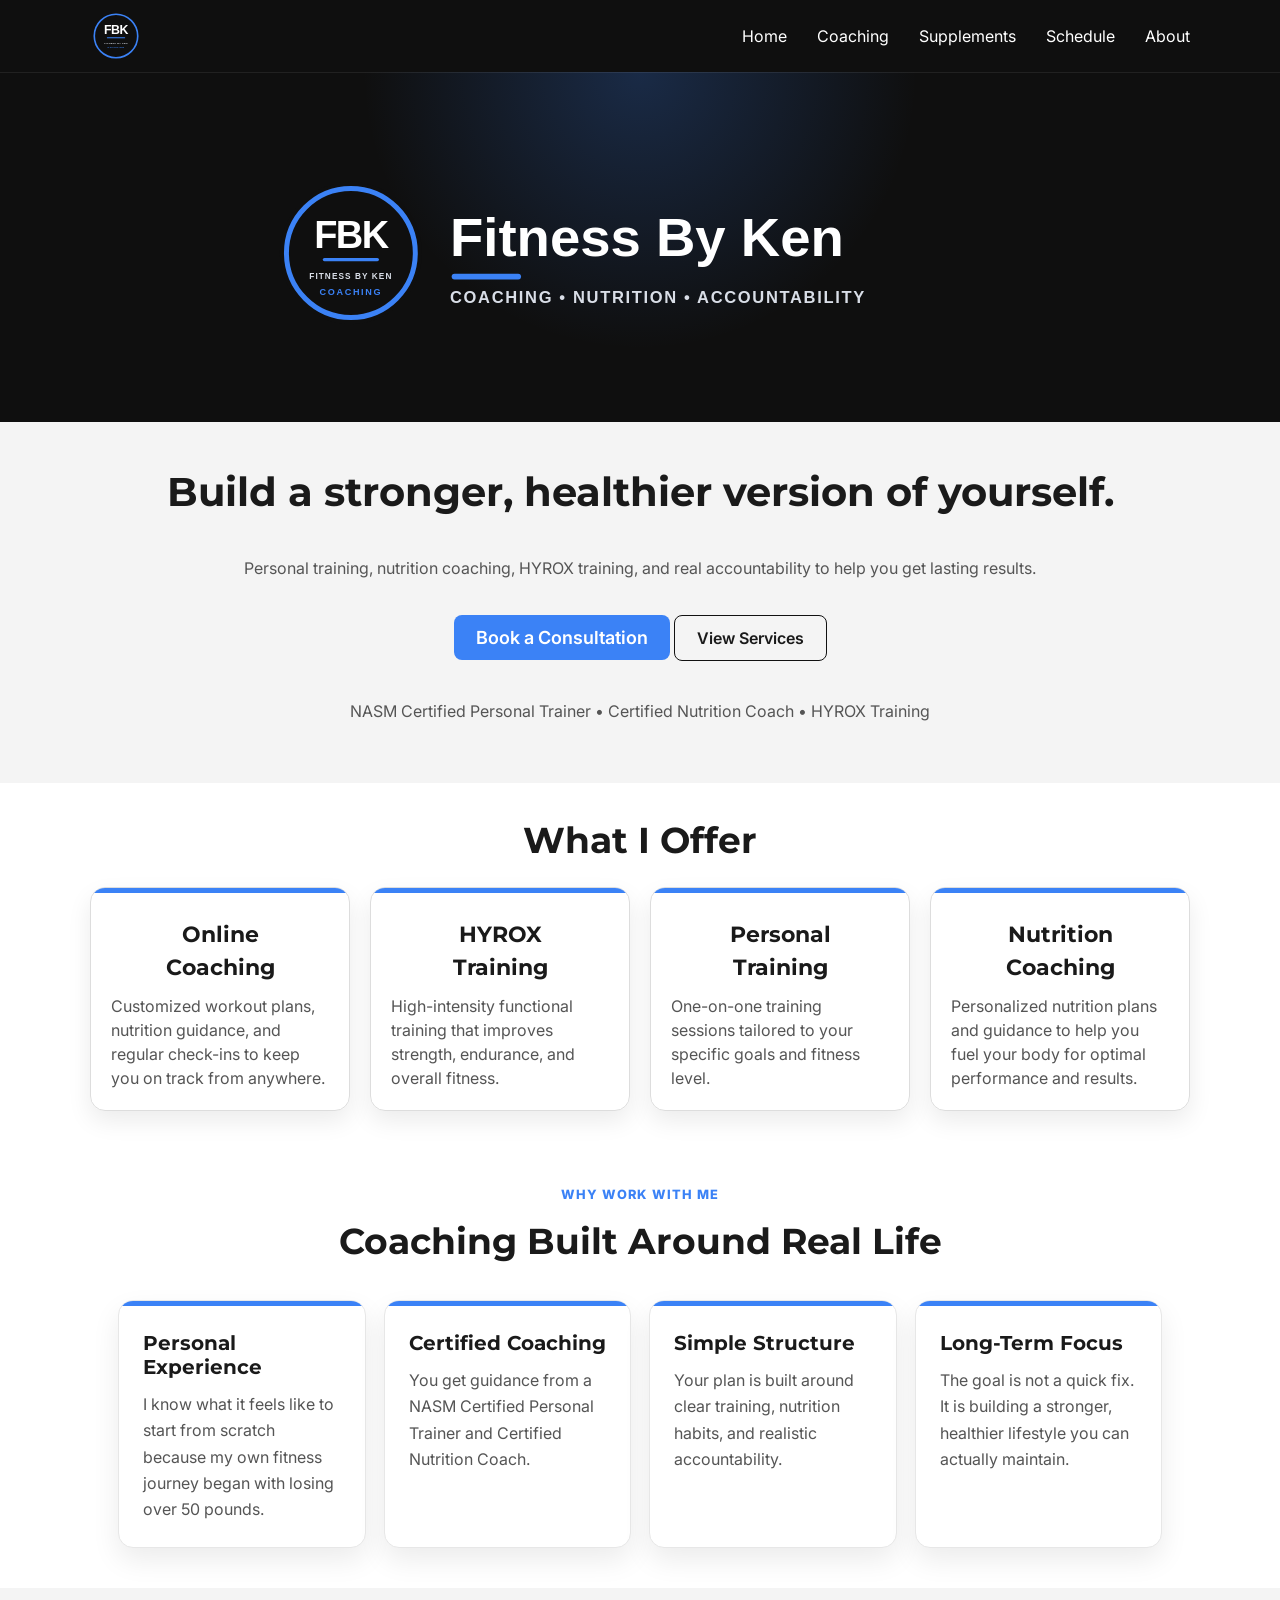
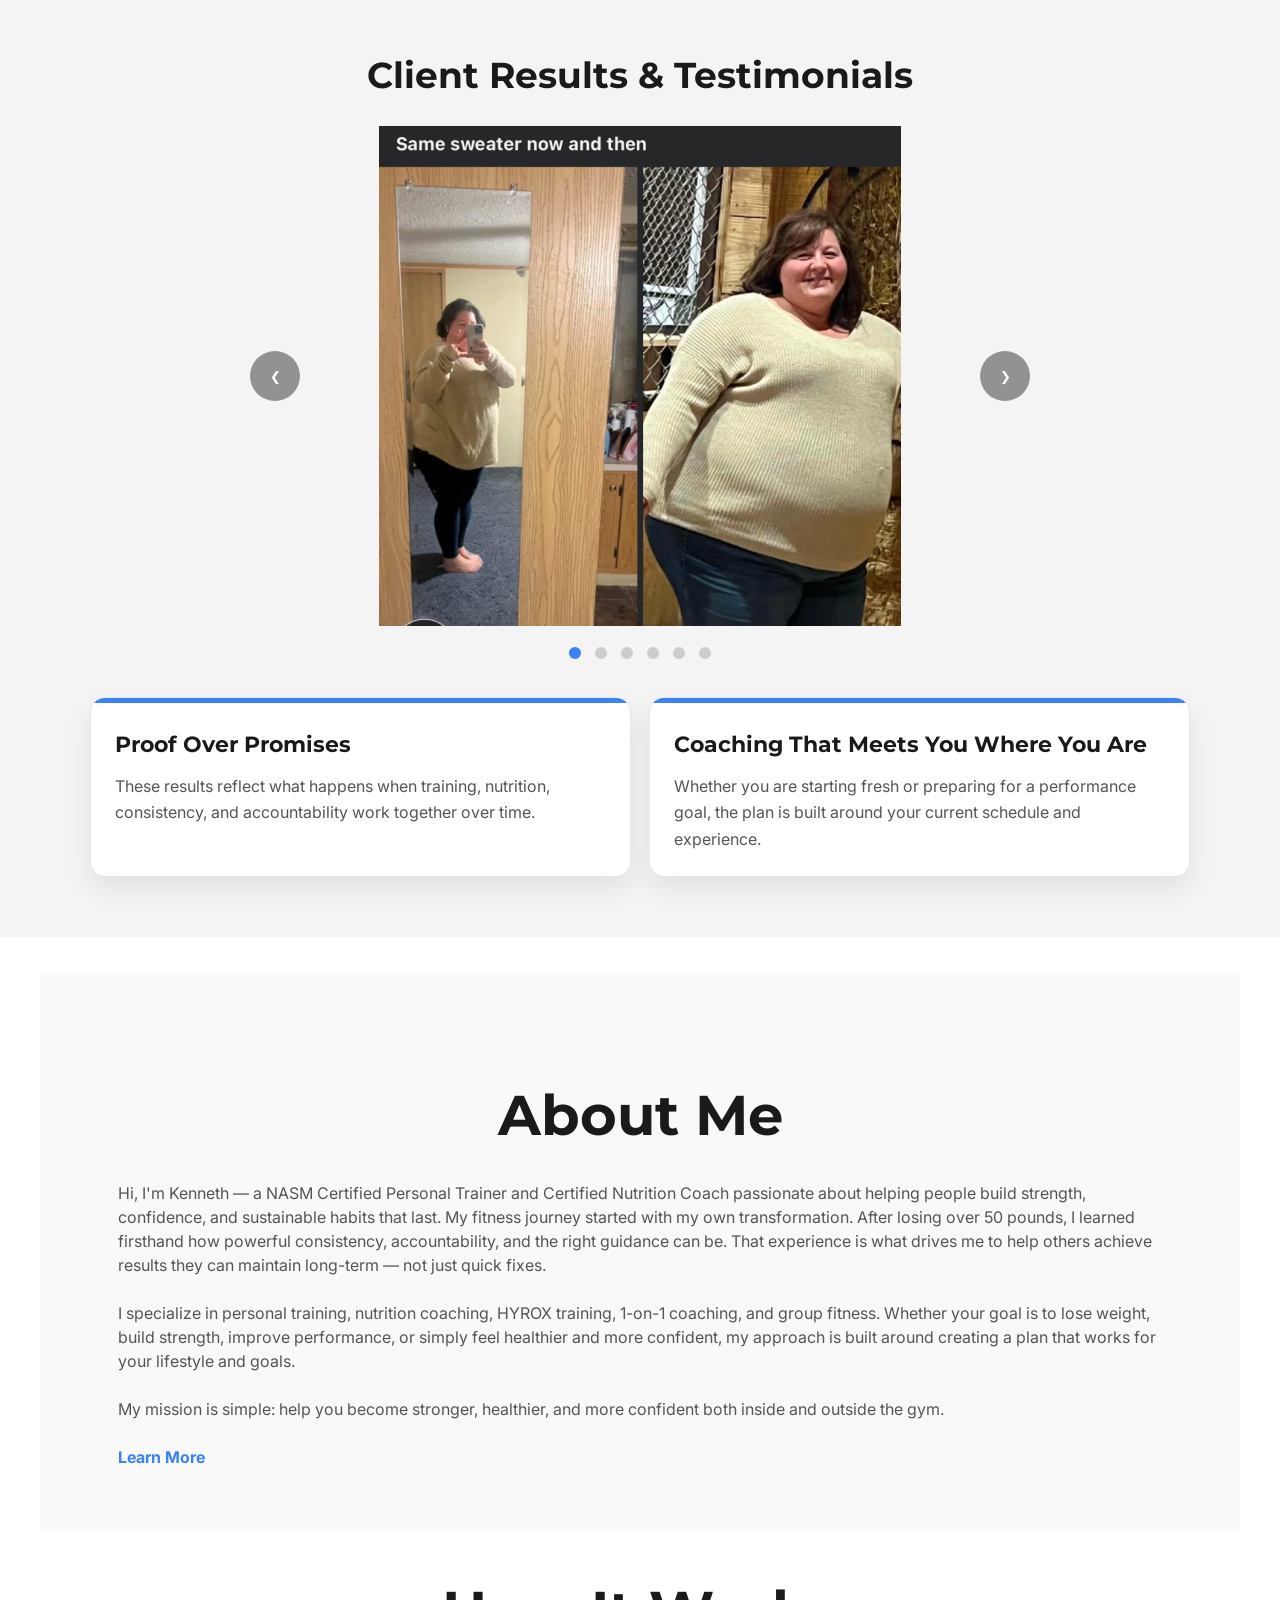
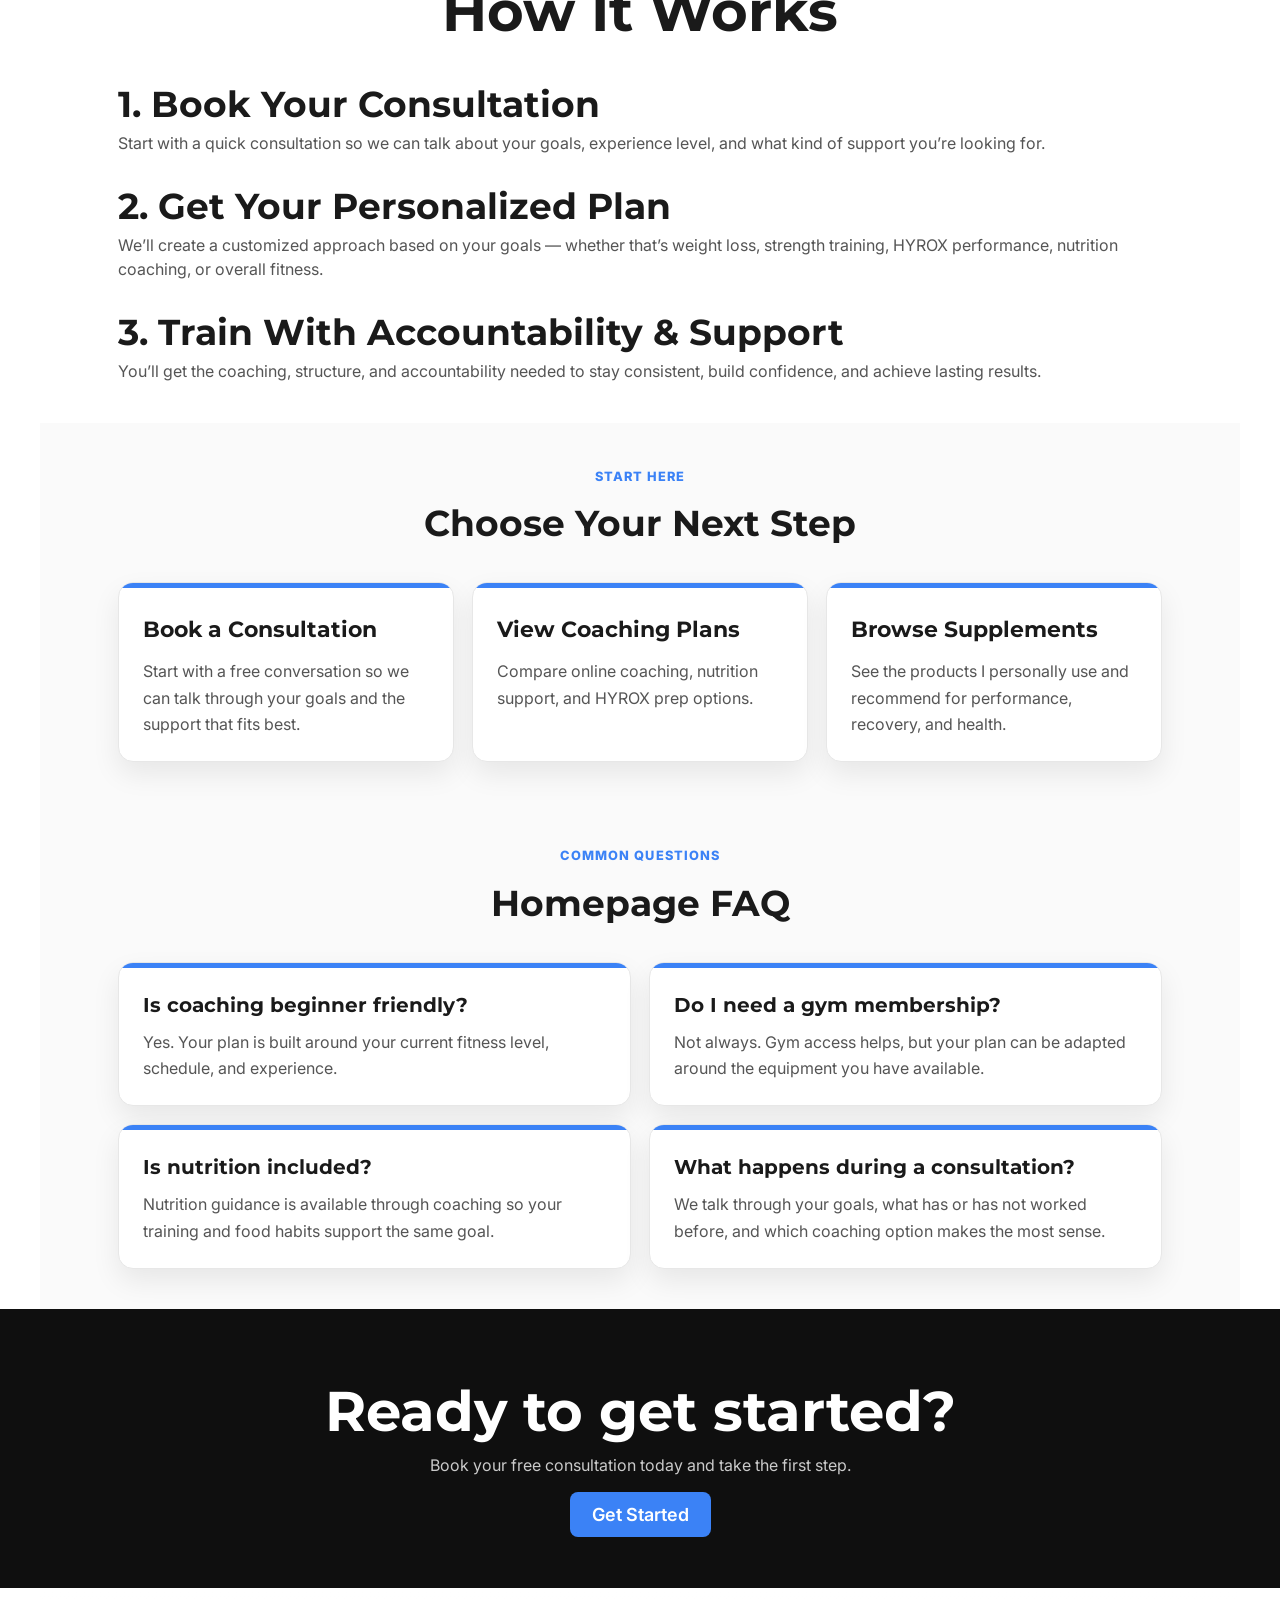
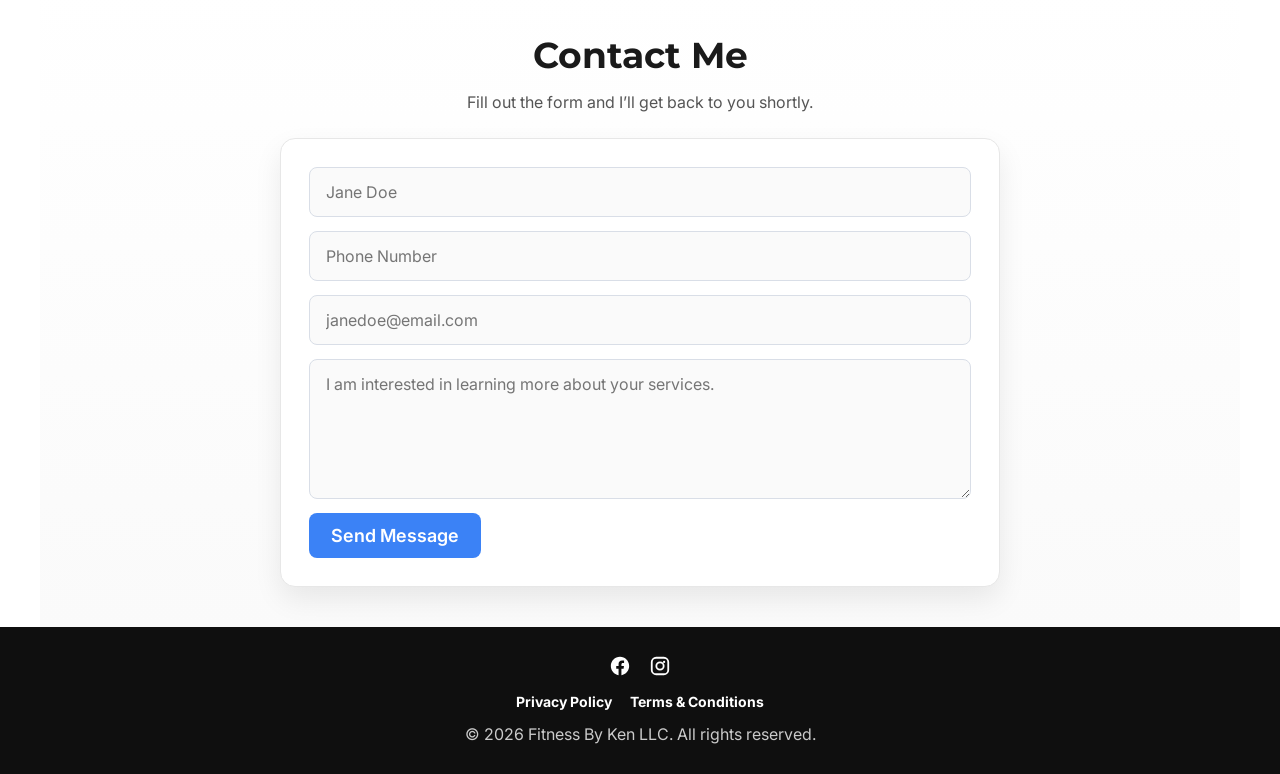
==== commit 946f8ecc: "logo updates" ====
--- a/index.html
+++ b/index.html
@@ -28,11 +28,11 @@
     />
   </head>
 
-  <body>
+  <body class="home-page">
     <!-- HEADER / NAV -->
     <header class="header">
       <div class="container nav">
-        <a href="index.html" class="logo">Fitness By Ken</a>
+        <a href="index.html" class="logo logo-mark home-nav-logo" aria-label="Fitness By Ken home"><img src="images/logo-circle.svg" alt="" /><span class="nav-logo-text"><span class="nav-logo-title">Fitness By Ken</span><span class="nav-logo-line" aria-hidden="true"></span><span class="nav-logo-tagline">Coaching • Nutrition • Accountability</span></span></a>
         <div class="nav-links" id="navLinks">
           <a href="index.html">Home</a>
           <a href="products.html">Coaching</a>
@@ -44,7 +44,7 @@
       </div>
 
       <div class="container nav mobile-nav">
-        <a href="index.html" class="logo">Fitness By Ken</a>
+        <a href="index.html" class="logo logo-mark mobile-logo-mark home-nav-logo" aria-label="Fitness By Ken home"><img src="images/logo-circle.svg" alt="" /><span class="nav-logo-text"><span class="nav-logo-title">Fitness By Ken</span><span class="nav-logo-line" aria-hidden="true"></span><span class="nav-logo-tagline">Coaching • Nutrition • Accountability</span></span></a>
 
         <div class="mobile-right">
           <a href="login.html" class="login-link loginHidden">Login</a>
@@ -68,6 +68,17 @@
         </div>
       </div>
     </header>
+
+    <!-- BRAND INTRO -->
+    <section class="brand-intro" id="brandIntro" aria-label="Fitness By Ken Coaching">
+      <div class="container">
+        <img
+          class="hero-logo"
+          src="images/logo-horizontal-nav.svg"
+          alt="Fitness By Ken Coaching"
+        />
+      </div>
+    </section>
 
     <!-- HERO -->
     <section class="hero">
@@ -493,6 +504,8 @@
     <script>
       const hamburger = document.getElementById("hamburger");
       const navLinks = document.getElementById("navLinksMobile");
+      const brandIntro = document.getElementById("brandIntro");
+      const header = document.querySelector(".header");
       hamburger.addEventListener("click", () => {
         navLinks.classList.toggle("active");
         const isOpen = navLinks.classList.contains("active");
@@ -502,6 +515,19 @@
           isOpen ? "Close navigation menu" : "Open navigation menu",
         );
       });
+
+      const updateHomeNavLogo = () => {
+        if (!brandIntro || !header) return;
+        const introBottom = brandIntro.getBoundingClientRect().bottom;
+        document.body.classList.toggle(
+          "nav-logo-expanded",
+          introBottom <= header.offsetHeight + 8,
+        );
+      };
+
+      updateHomeNavLogo();
+      window.addEventListener("scroll", updateHomeNavLogo, { passive: true });
+      window.addEventListener("resize", updateHomeNavLogo);
     </script>
     <script src="JS/carousel.js" defer></script>
   </body>
--- a/style.css
+++ b/style.css
@@ -65,7 +65,14 @@
 .header {
   background: var(--black);
   color: white;
-  padding: 15px 0;
+  padding: 10px 0;
+}
+
+.home-page .header {
+  position: sticky;
+  top: 0;
+  z-index: 1000;
+  box-shadow: 0 1px 0 rgba(255, 255, 255, 0.08);
 }
 
 .nav {
@@ -80,6 +87,96 @@
   color: white;
   text-decoration: none;
   margin-left: 15px;
+}
+
+.nav .logo {
+  margin-left: 0;
+}
+
+.logo-mark {
+  display: inline-flex;
+  align-items: center;
+  flex: 0 0 auto;
+}
+
+.logo-mark img {
+  display: block;
+  width: 260px;
+  max-width: 45vw;
+  height: auto;
+}
+
+.home-nav-logo {
+  gap: 10px;
+  min-width: 52px;
+  overflow: hidden;
+}
+
+.home-nav-logo img {
+  width: 52px;
+  height: 52px;
+}
+
+.nav-logo-text {
+  display: inline-flex;
+  flex-direction: column;
+  align-items: flex-start;
+  color: white;
+  font-family: "Montserrat", sans-serif;
+  line-height: 1;
+  white-space: nowrap;
+  opacity: 0;
+  max-width: 0;
+  overflow: hidden;
+  transform: translateX(-8px);
+  transition:
+    max-width 0.25s ease,
+    opacity 0.2s ease,
+    transform 0.25s ease;
+}
+
+.home-page.nav-logo-expanded .nav-logo-text {
+  opacity: 1;
+  max-width: 230px;
+  transform: translateX(0);
+}
+
+.nav-logo-title {
+  font-size: 1.12rem;
+  font-weight: 800;
+}
+
+.nav-logo-line {
+  width: 42px;
+  height: 3px;
+  margin: 5px 0 4px;
+  border-radius: 999px;
+  background: var(--accent);
+}
+
+.nav-logo-tagline {
+  color: #d9dee7;
+  font-family: "Inter", sans-serif;
+  font-size: 0.47rem;
+  font-weight: 800;
+  letter-spacing: 0.08em;
+  text-transform: uppercase;
+}
+
+.mobile-logo-mark {
+  gap: 10px;
+}
+
+.mobile-logo-mark img {
+  width: 52px;
+  height: 52px;
+}
+
+.mobile-logo-mark span {
+  color: white;
+  font-family: "Montserrat", sans-serif;
+  font-size: 1rem;
+  font-weight: 800;
 }
 
 .login-link {
@@ -102,11 +199,26 @@
 }
 
 /* HERO */
+.brand-intro {
+  background:
+    radial-gradient(circle at center top, rgba(59, 130, 246, 0.24), transparent 38%),
+    var(--black);
+  padding: clamp(46px, 8vw, 90px) 0 clamp(38px, 7vw, 78px);
+  text-align: center;
+}
+
 .hero {
   background: var(--gray);
   /* padding: 80px 0; */
   padding: clamp(40px, 4vh, 80px) 0;
   text-align: center;
+}
+
+.hero-logo {
+  display: block;
+  width: min(760px, 92vw);
+  height: auto;
+  margin: 0 auto;
 }
 
 .hero h1 {
@@ -1783,6 +1895,24 @@
       display: flex;
       align-items: center;
       gap: 15px;
+    }
+
+    .home-page.nav-logo-expanded .nav-logo-text {
+      max-width: 190px;
+    }
+
+    .nav-logo-title {
+      font-size: 1rem;
+    }
+
+    .nav-logo-tagline {
+      width: max-content;
+      font-size: 0.39rem;
+      letter-spacing: 0.06em;
+      line-height: 1;
+      white-space: nowrap;
+      transform: scaleX(0.47);
+      transform-origin: left center;
     }
 
     .purchaseBtn iframe,
@@ -1875,6 +2005,24 @@
         gap: 15px;
       }
 
+      .home-page.nav-logo-expanded .nav-logo-text {
+        max-width: 190px;
+      }
+
+      .nav-logo-title {
+        font-size: 1rem;
+      }
+
+      .nav-logo-tagline {
+        width: max-content;
+        font-size: 0.39rem;
+        letter-spacing: 0.06em;
+        line-height: 1;
+        white-space: nowrap;
+        transform: scaleX(0.47);
+        transform-origin: left center;
+      }
+
       .purchaseBtn iframe,
       .stripeButton {
         width: 100% !important;
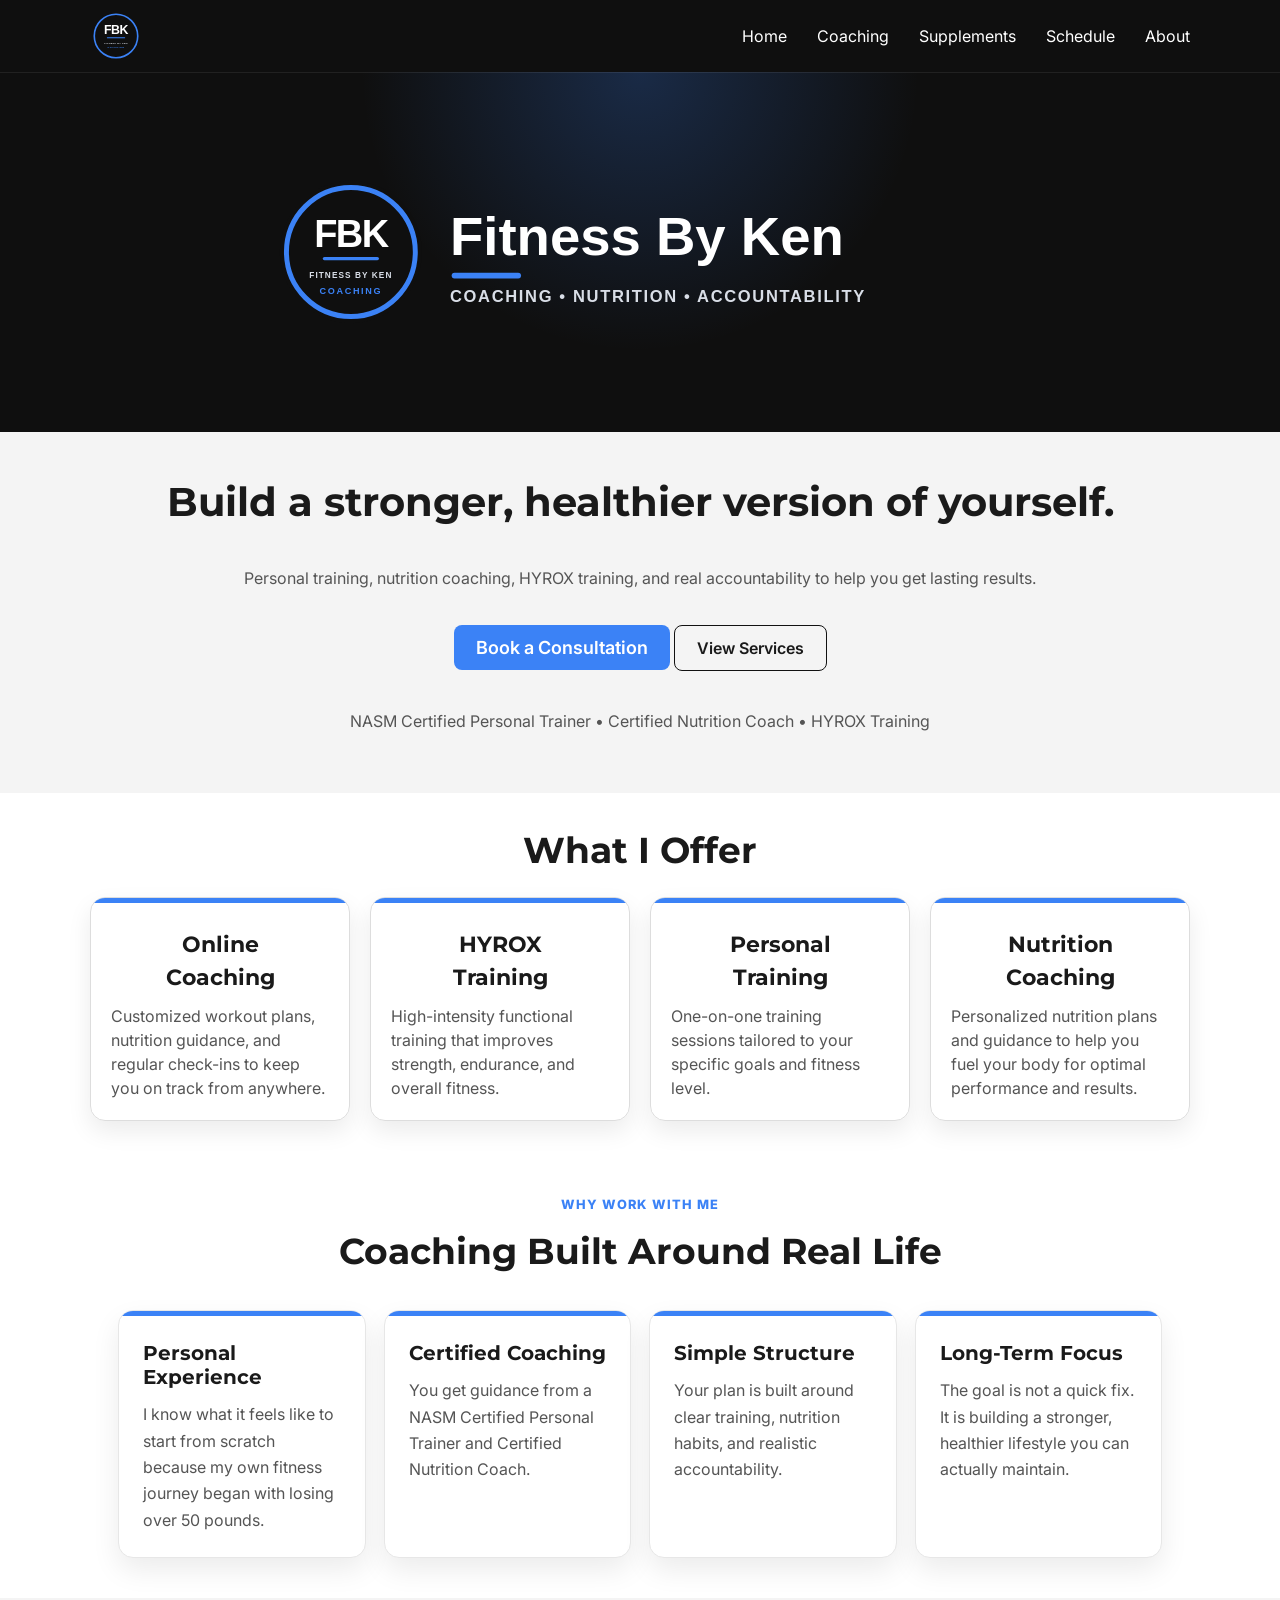
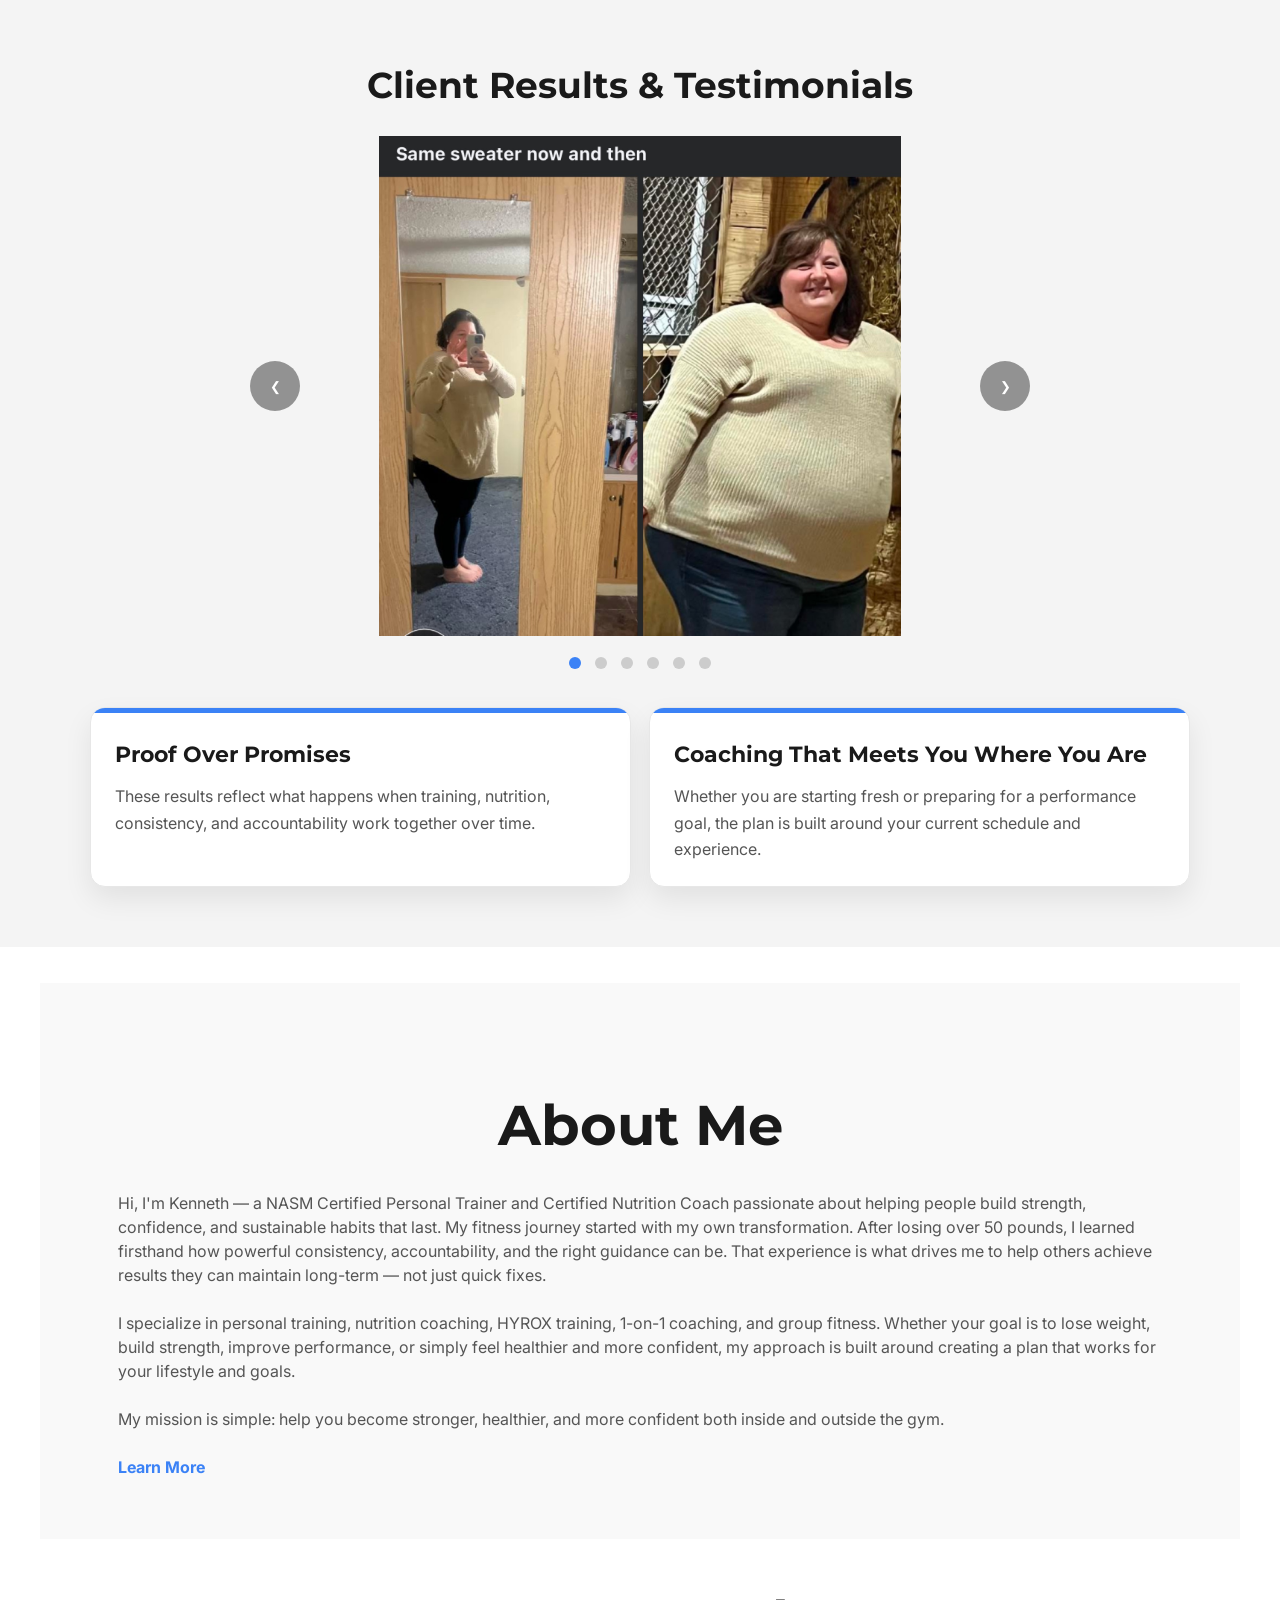
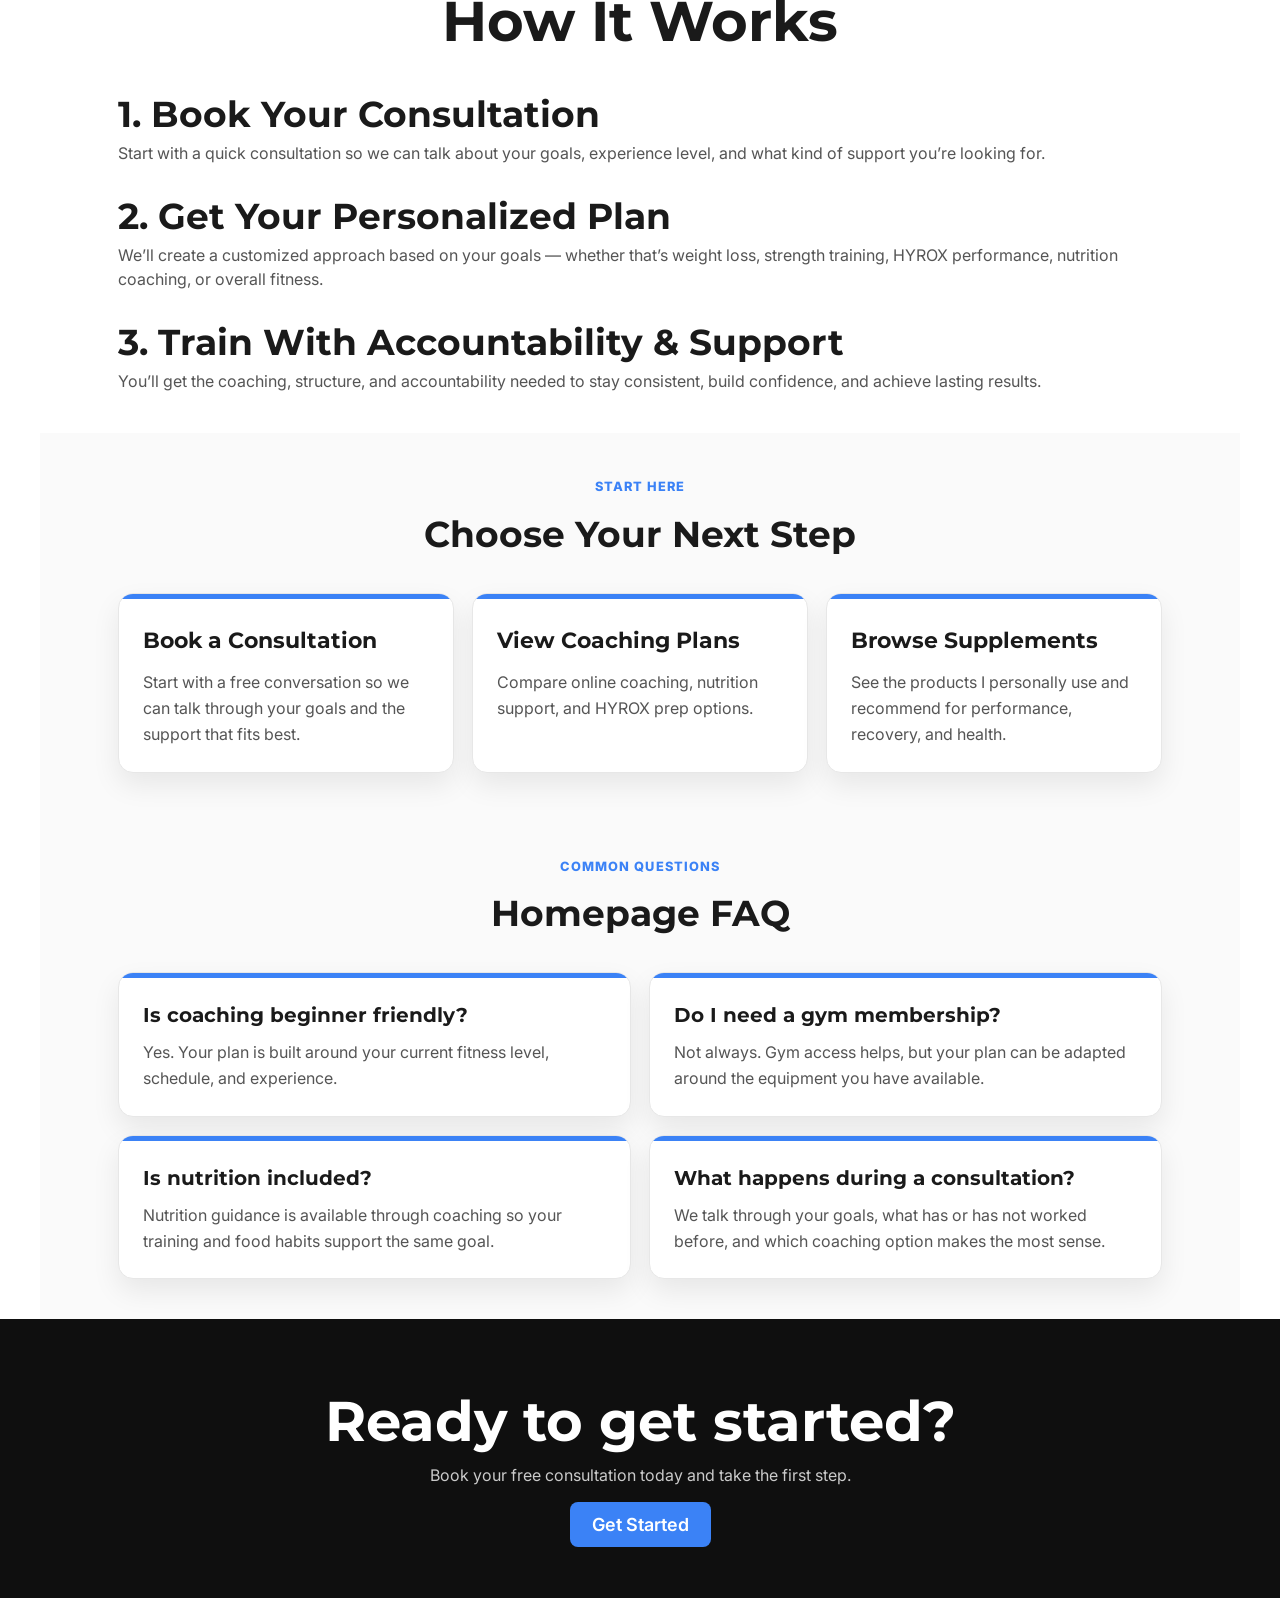
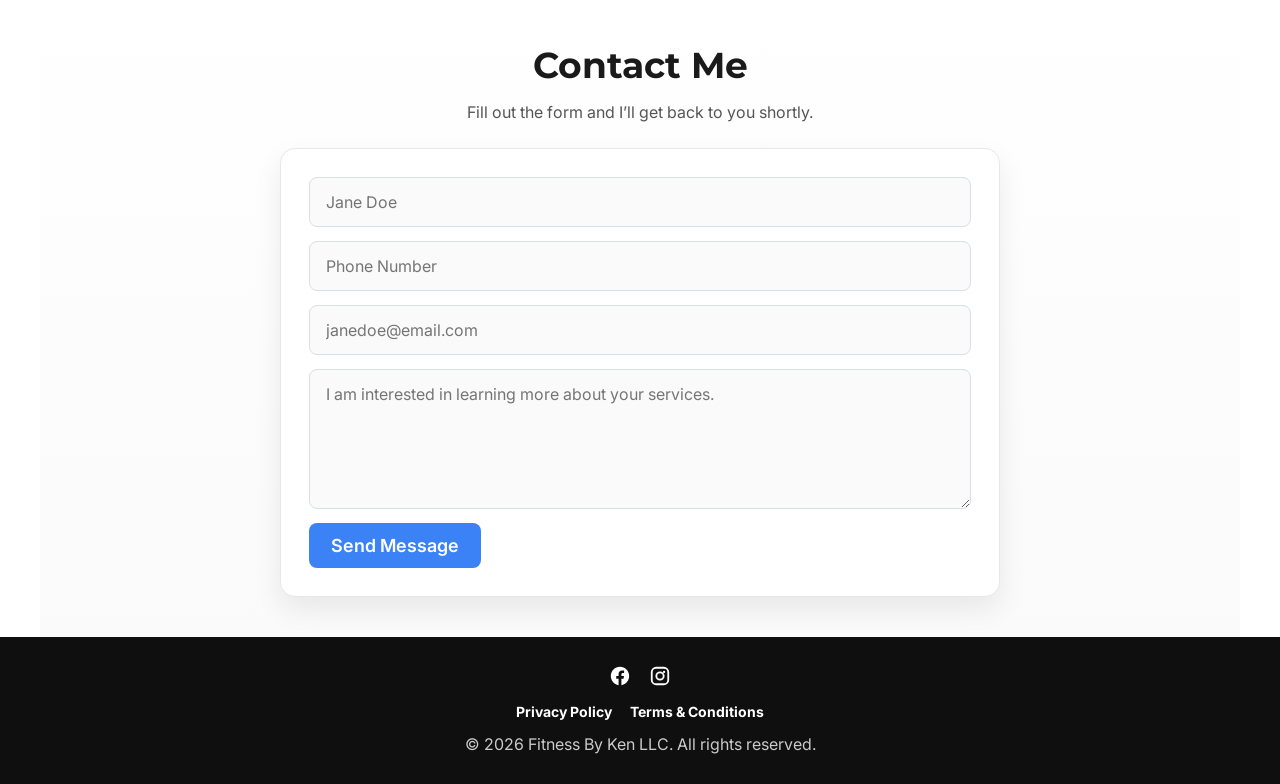
==== commit 1781daa6: "update the VH of the brand into section and change the mobile logo there to a vertical one instead o" ====
--- a/index.html
+++ b/index.html
@@ -73,8 +73,13 @@
     <section class="brand-intro" id="brandIntro" aria-label="Fitness By Ken Coaching">
       <div class="container">
         <img
-          class="hero-logo"
+          class="hero-logo hero-logo-horizontal"
           src="images/logo-horizontal-nav.svg"
+          alt="Fitness By Ken Coaching"
+        />
+        <img
+          class="hero-logo hero-logo-stacked"
+          src="images/logo-stacked-nav.svg"
           alt="Fitness By Ken Coaching"
         />
       </div>
--- a/style.css
+++ b/style.css
@@ -142,8 +142,9 @@
 }
 
 .nav-logo-title {
+  font-family: "Montserrat", sans-serif;
   font-size: 1.12rem;
-  font-weight: 800;
+  font-weight: 600;
 }
 
 .nav-logo-line {
@@ -156,7 +157,7 @@
 
 .nav-logo-tagline {
   color: #d9dee7;
-  font-family: "Inter", sans-serif;
+  font-family: "Montserrat", sans-serif;
   font-size: 0.47rem;
   font-weight: 800;
   letter-spacing: 0.08em;
@@ -172,11 +173,9 @@
   height: 52px;
 }
 
-.mobile-logo-mark span {
+.mobile-logo-mark .nav-logo-text {
   color: white;
   font-family: "Montserrat", sans-serif;
-  font-size: 1rem;
-  font-weight: 800;
 }
 
 .login-link {
@@ -203,7 +202,10 @@
   background:
     radial-gradient(circle at center top, rgba(59, 130, 246, 0.24), transparent 38%),
     var(--black);
-  padding: clamp(46px, 8vw, 90px) 0 clamp(38px, 7vw, 78px);
+  display: flex;
+  align-items: center;
+  min-height: 40vh;
+  padding: clamp(32px, 4vw, 52px) 0;
   text-align: center;
 }
 
@@ -219,6 +221,10 @@
   width: min(760px, 92vw);
   height: auto;
   margin: 0 auto;
+}
+
+.hero-logo-stacked {
+  display: none;
 }
 
 .hero h1 {
@@ -1367,6 +1373,68 @@
 
 .mobile-nav {
   display: none;
+}
+
+@media (max-width: 860px) {
+  .nav {
+    display: none;
+  }
+
+  .mobile-nav {
+    display: flex;
+    flex-wrap: wrap;
+    align-items: center;
+    justify-content: space-between;
+    width: 100%;
+    padding-right: 15px;
+    padding-left: 15px;
+    gap: 10px;
+    text-align: right;
+  }
+
+  .hamburger {
+    display: block;
+  }
+
+  .mobile-right {
+    display: flex;
+    align-items: center;
+    gap: 15px;
+  }
+
+  .mobile-nav .nav-links {
+    display: none;
+    flex-direction: column;
+    width: 100%;
+    align-items: flex-end;
+    text-align: right;
+    margin-top: 10px;
+  }
+
+  .mobile-nav .nav-links.active {
+    display: flex !important;
+  }
+
+  .mobile-logo-mark .nav-logo-tagline {
+    width: max-content;
+    font-family: "Montserrat", sans-serif;
+    line-height: 1;
+    white-space: nowrap;
+  }
+
+  .brand-intro {
+    min-height: 40vh;
+    padding: 18px 0;
+  }
+
+  .brand-intro .hero-logo-horizontal {
+    display: none;
+  }
+
+  .brand-intro .hero-logo-stacked {
+    display: block;
+    width: min(350px, 86vw);
+  }
 }
 
 /* Purchase Buttons */
@@ -1850,69 +1918,6 @@
       width: 100%;
       max-width: 100%;
       text-align: center;
-    }
-
-    .nav {
-      flex-wrap: wrap;
-      align-items: center;
-      text-align: right;
-      padding-right: 15px;
-      padding-left: 15px;
-      gap: 10px;
-      display: none;
-      justify-content: space-between;
-      width: 100%;
-    }
-
-    .mobile-nav {
-      flex-wrap: wrap;
-      align-items: center;
-      text-align: right;
-      padding-right: 15px;
-      padding-left: 15px;
-      gap: 10px;
-      display: flex;
-      justify-content: space-between;
-      width: 100%;
-    }
-    .hamburger {
-      display: block;
-    }
-
-    .nav-links {
-      display: none;
-      flex-direction: column;
-      width: 100%;
-      align-items: flex-end;
-      text-align: right;
-      margin-top: 10px;
-    }
-
-    .nav-links.active {
-      display: flex !important;
-    }
-    .mobile-right {
-      display: flex;
-      align-items: center;
-      gap: 15px;
-    }
-
-    .home-page.nav-logo-expanded .nav-logo-text {
-      max-width: 190px;
-    }
-
-    .nav-logo-title {
-      font-size: 1rem;
-    }
-
-    .nav-logo-tagline {
-      width: max-content;
-      font-size: 0.39rem;
-      letter-spacing: 0.06em;
-      line-height: 1;
-      white-space: nowrap;
-      transform: scaleX(0.47);
-      transform-origin: left center;
     }
 
     .purchaseBtn iframe,
@@ -1960,69 +1965,6 @@
         text-align: center;
       }
 
-      .nav {
-        flex-wrap: wrap;
-        align-items: center;
-        text-align: right;
-        padding-right: 15px;
-        padding-left: 15px;
-        gap: 10px;
-        display: none;
-        justify-content: space-between;
-        width: 100%;
-      }
-
-      .mobile-nav {
-        flex-wrap: wrap;
-        align-items: center;
-        text-align: right;
-        padding-right: 15px;
-        padding-left: 15px;
-        gap: 10px;
-        display: flex;
-        justify-content: space-between;
-        width: 100%;
-      }
-      .hamburger {
-        display: block;
-      }
-
-      .nav-links {
-        display: none;
-        flex-direction: column;
-        width: 100%;
-        align-items: flex-end;
-        text-align: right;
-        margin-top: 10px;
-      }
-
-      .nav-links.active {
-        display: flex !important;
-      }
-      .mobile-right {
-        display: flex;
-        align-items: center;
-        gap: 15px;
-      }
-
-      .home-page.nav-logo-expanded .nav-logo-text {
-        max-width: 190px;
-      }
-
-      .nav-logo-title {
-        font-size: 1rem;
-      }
-
-      .nav-logo-tagline {
-        width: max-content;
-        font-size: 0.39rem;
-        letter-spacing: 0.06em;
-        line-height: 1;
-        white-space: nowrap;
-        transform: scaleX(0.47);
-        transform-origin: left center;
-      }
-
       .purchaseBtn iframe,
       .stripeButton {
         width: 100% !important;
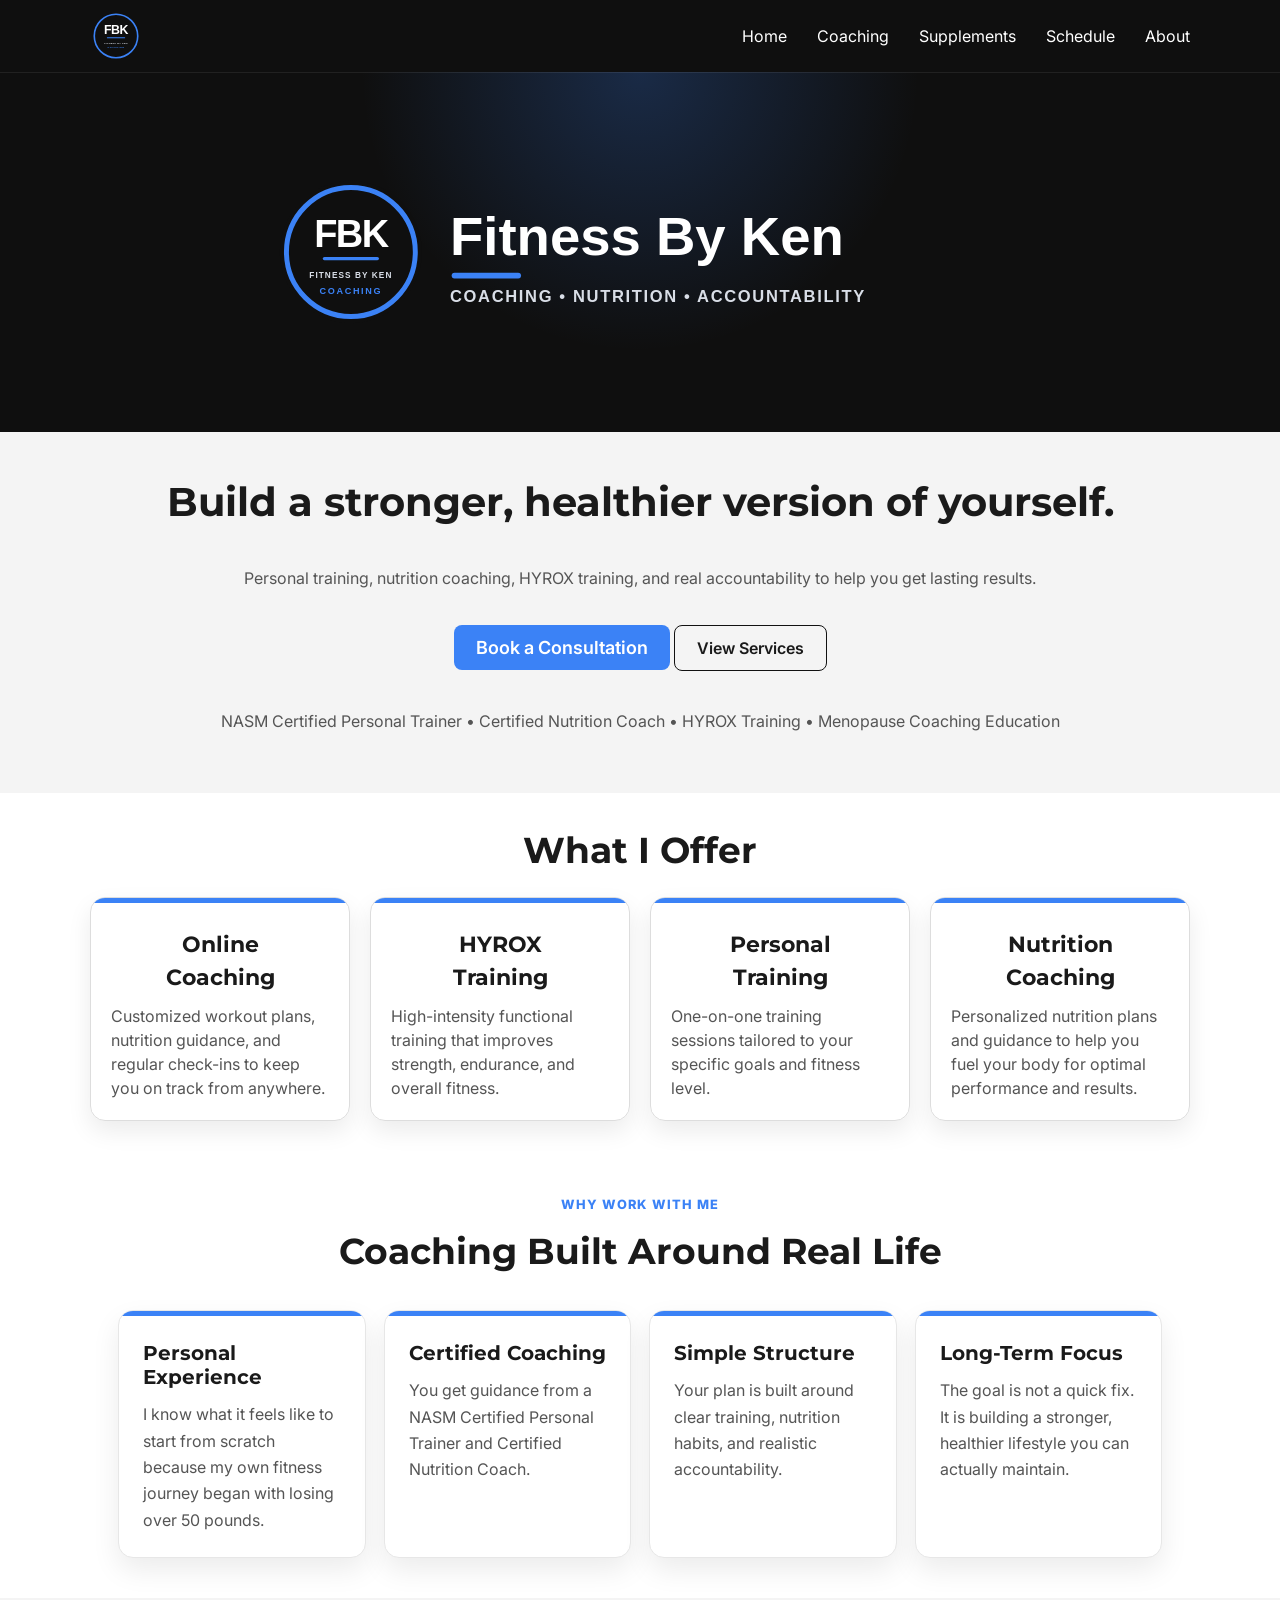
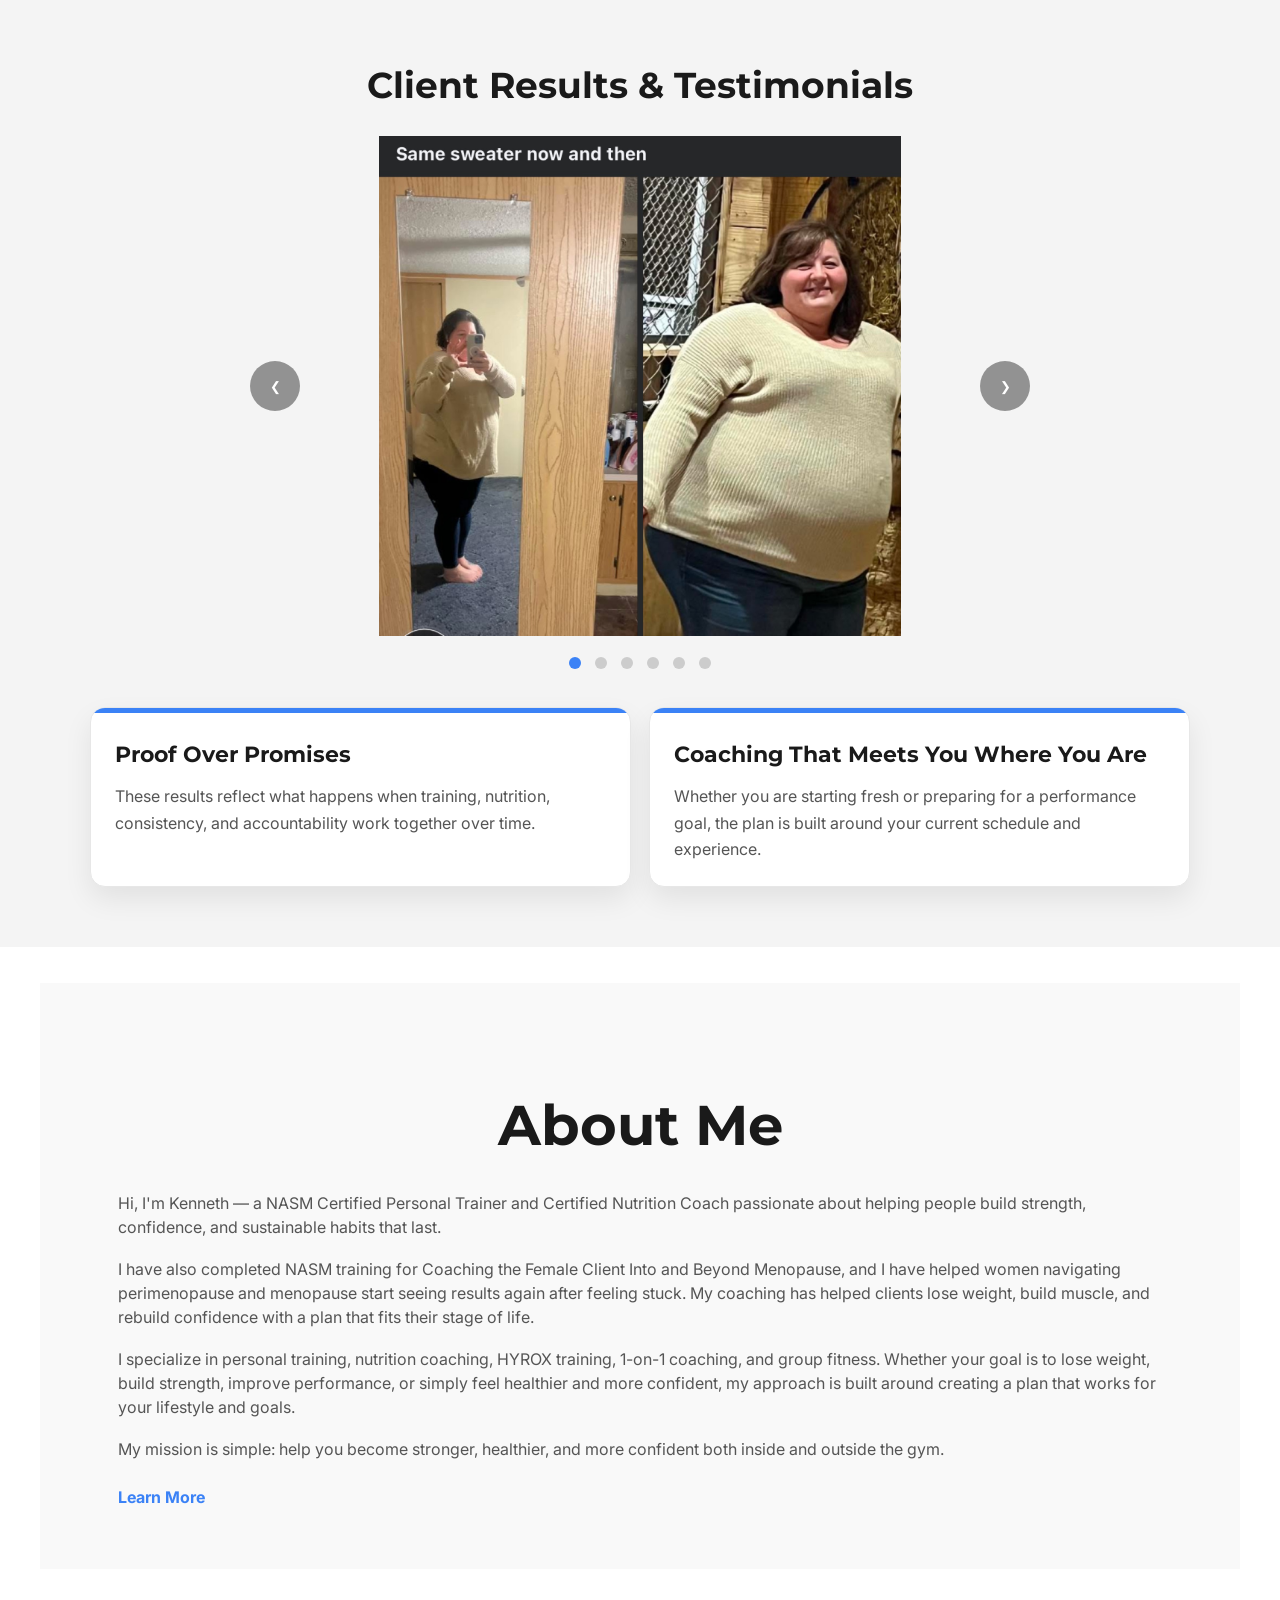
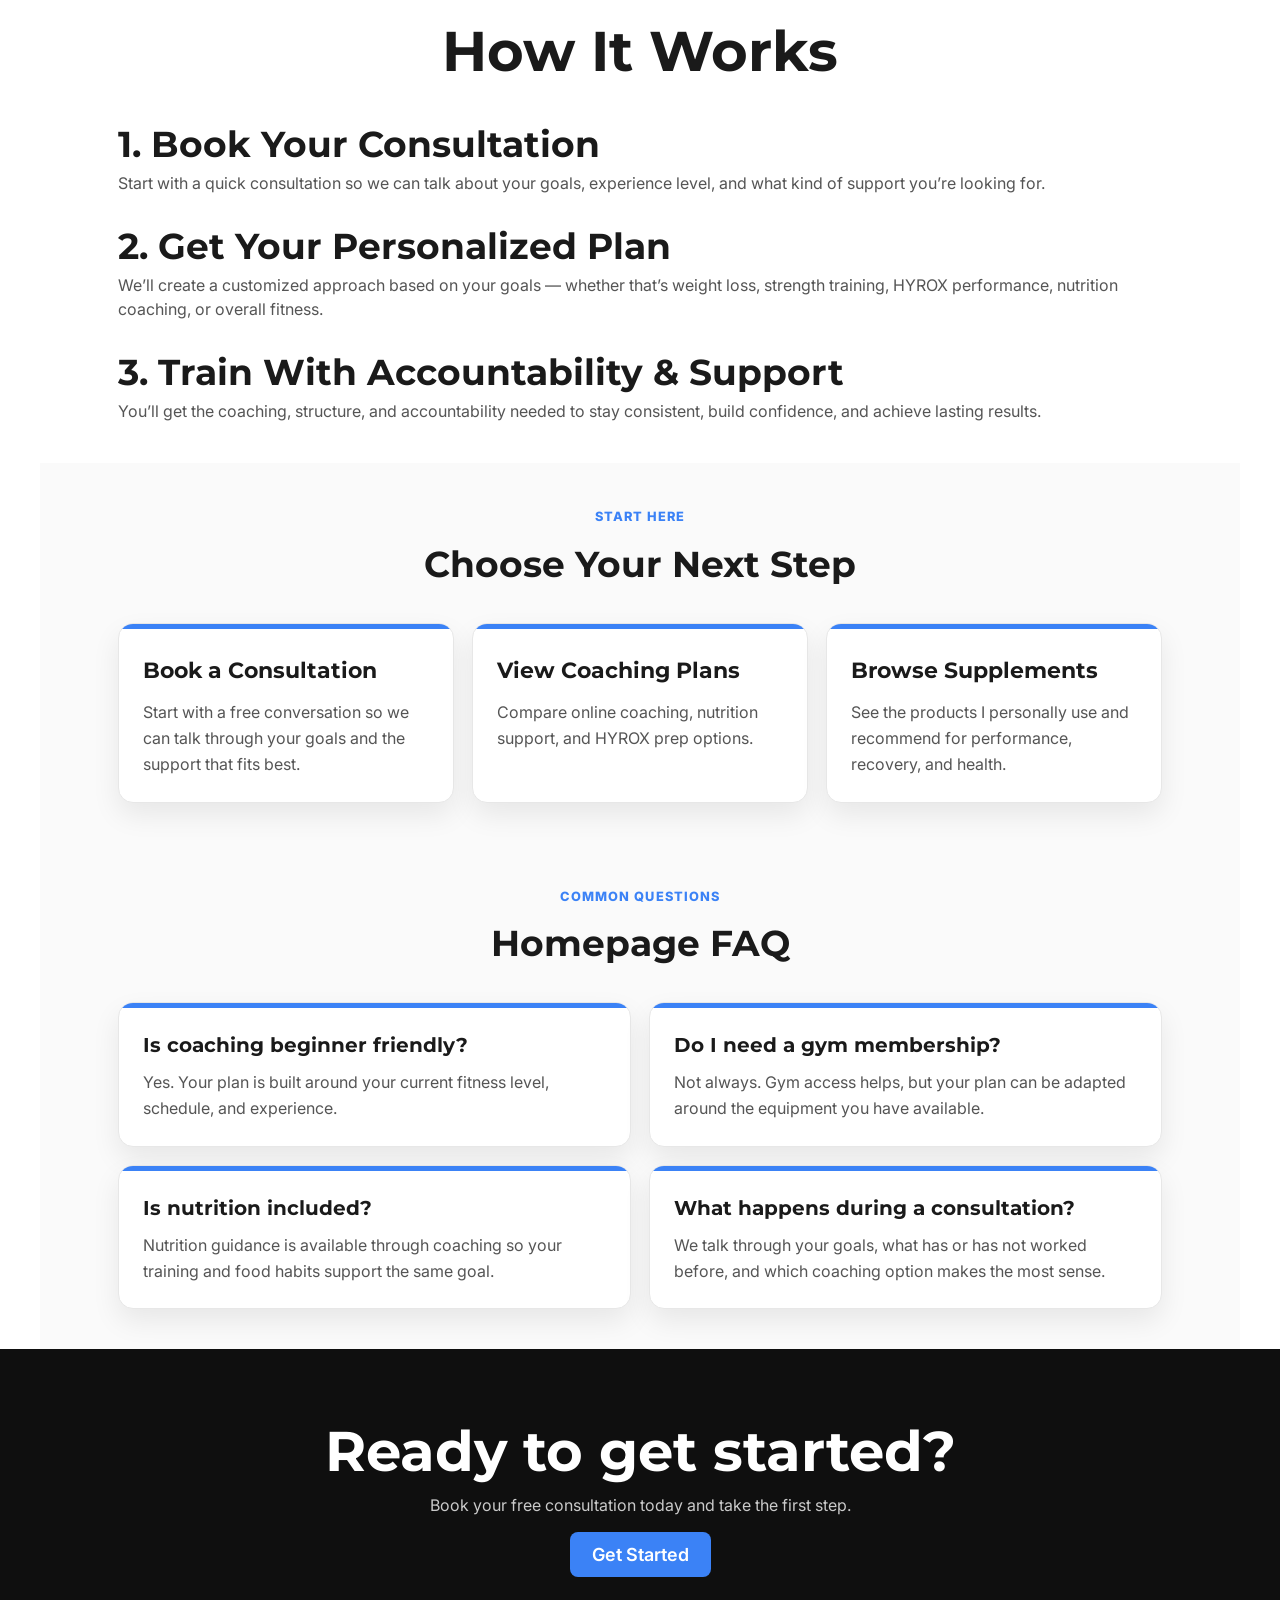
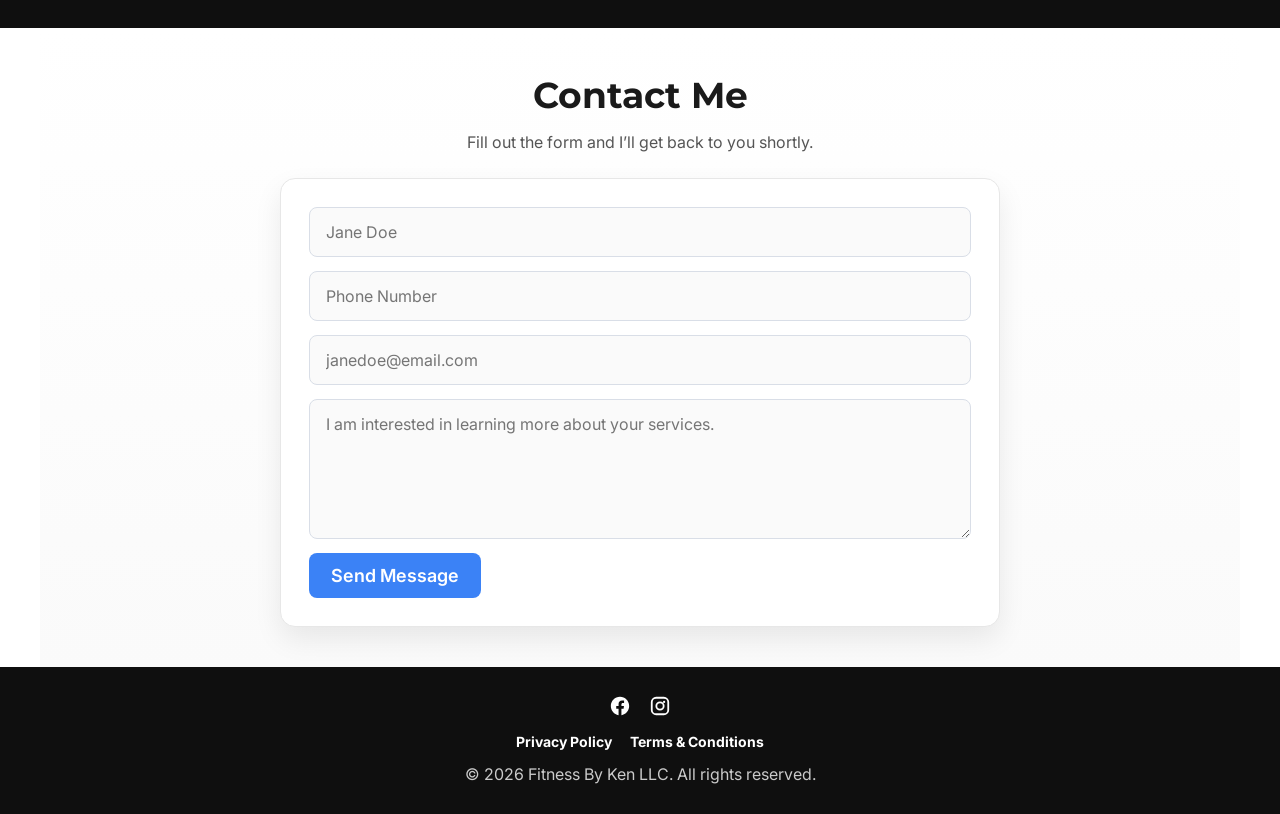
==== commit 21c057bd: "upadated booking page" ====
--- a/index.html
+++ b/index.html
@@ -26,6 +26,14 @@
       href="https://fonts.googleapis.com/css2?family=Inter:wght@400;500;600&family=Montserrat:wght@600;700;800&display=swap"
       rel="stylesheet"
     />
+    <!-- Google tag (gtag.js) -->
+    <script async src="https://www.googletagmanager.com/gtag/js?id=G-ZZPK3X25HK"></script>
+    <script>
+      window.dataLayer = window.dataLayer || [];
+      function gtag(){dataLayer.push(arguments);}
+      gtag("js", new Date());
+      gtag("config", "G-ZZPK3X25HK");
+    </script>
   </head>
 
   <body class="home-page">
@@ -103,7 +111,7 @@
         <br />
         <p>
           NASM Certified Personal Trainer • Certified Nutrition Coach • HYROX
-          Training
+          Training • Menopause Coaching Education
         </p>
       </div>
     </section>
@@ -302,17 +310,15 @@
           <h1 class="centerMe">About Me</h1>
           <br />
           <p>
-            <!-- I entered the fitness industry after my own weight loss journey,
-            where I lost over 50 pounds with the guidance of a coach. That
-            experience transformed my life physically and mentally and inspired
-            me to help others achieve similar lasting change. Through both
-            personal experience and coaching, I’ve learned that real progress
-            comes from structure, consistency, accountability, and sustainable
-            habits rather than quick fixes. My focus is helping people build
-            systems that lead to long-term results inside and outside the gym. -->
             Hi, I'm Kenneth — a NASM Certified Personal Trainer and Certified Nutrition Coach passionate about helping people build strength, confidence, and sustainable habits that last.
-            My fitness journey started with my own transformation. After losing over 50 pounds, I learned firsthand how powerful consistency, accountability, and the right guidance can be. That experience is what drives me to help others achieve results they can maintain long-term — not just quick fixes. <br /> <br />
-            I specialize in personal training, nutrition coaching, HYROX training, 1-on-1 coaching, and group fitness. Whether your goal is to lose weight, build strength, improve performance, or simply feel healthier and more confident, my approach is built around creating a plan that works for your lifestyle and goals. <br /> <br />
+          </p>
+          <p>
+            I have also completed NASM training for Coaching the Female Client Into and Beyond Menopause, and I have helped women navigating perimenopause and menopause start seeing results again after feeling stuck. My coaching has helped clients lose weight, build muscle, and rebuild confidence with a plan that fits their stage of life.
+          </p>
+          <p>
+            I specialize in personal training, nutrition coaching, HYROX training, 1-on-1 coaching, and group fitness. Whether your goal is to lose weight, build strength, improve performance, or simply feel healthier and more confident, my approach is built around creating a plan that works for your lifestyle and goals.
+          </p>
+          <p>
             My mission is simple: help you become stronger, healthier, and more confident both inside and outside the gym.
           </p>
           <br />
--- a/style.css
+++ b/style.css
@@ -256,6 +256,16 @@
   margin-top: 40px !important;
 }
 
+.schedule-consultation {
+  max-width: 1100px;
+}
+
+.google-calendar-scheduler {
+  border: 0;
+  min-height: 650px;
+  width: 100%;
+}
+
 /* BUTTONS */
 #learnMore {
   padding-left: 0%;
@@ -404,6 +414,14 @@
   margin-top: 36px;
   padding-top: 60px;
   padding-bottom: 60px;
+}
+
+.home-about-preview p {
+  margin-bottom: 18px;
+}
+
+.home-about-preview p:last-of-type {
+  margin-bottom: 0;
 }
 
 /* GRID */
